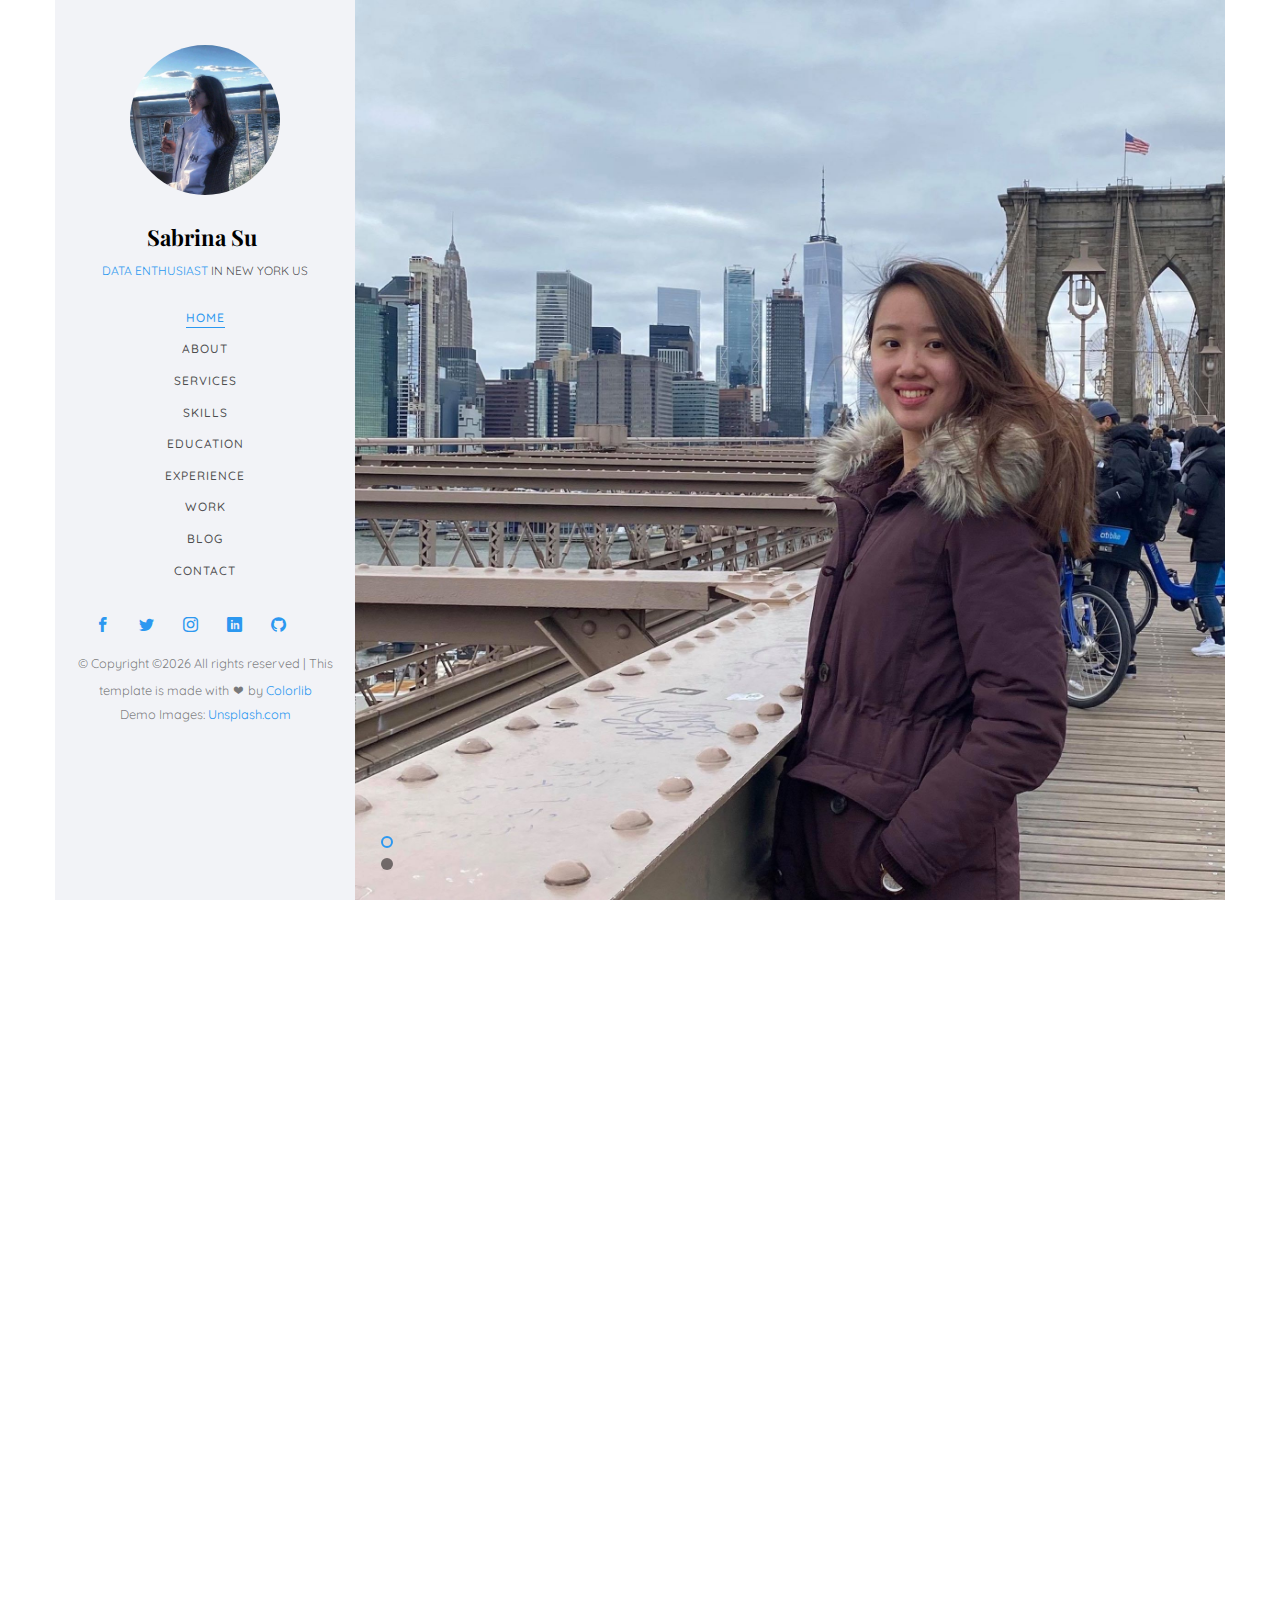
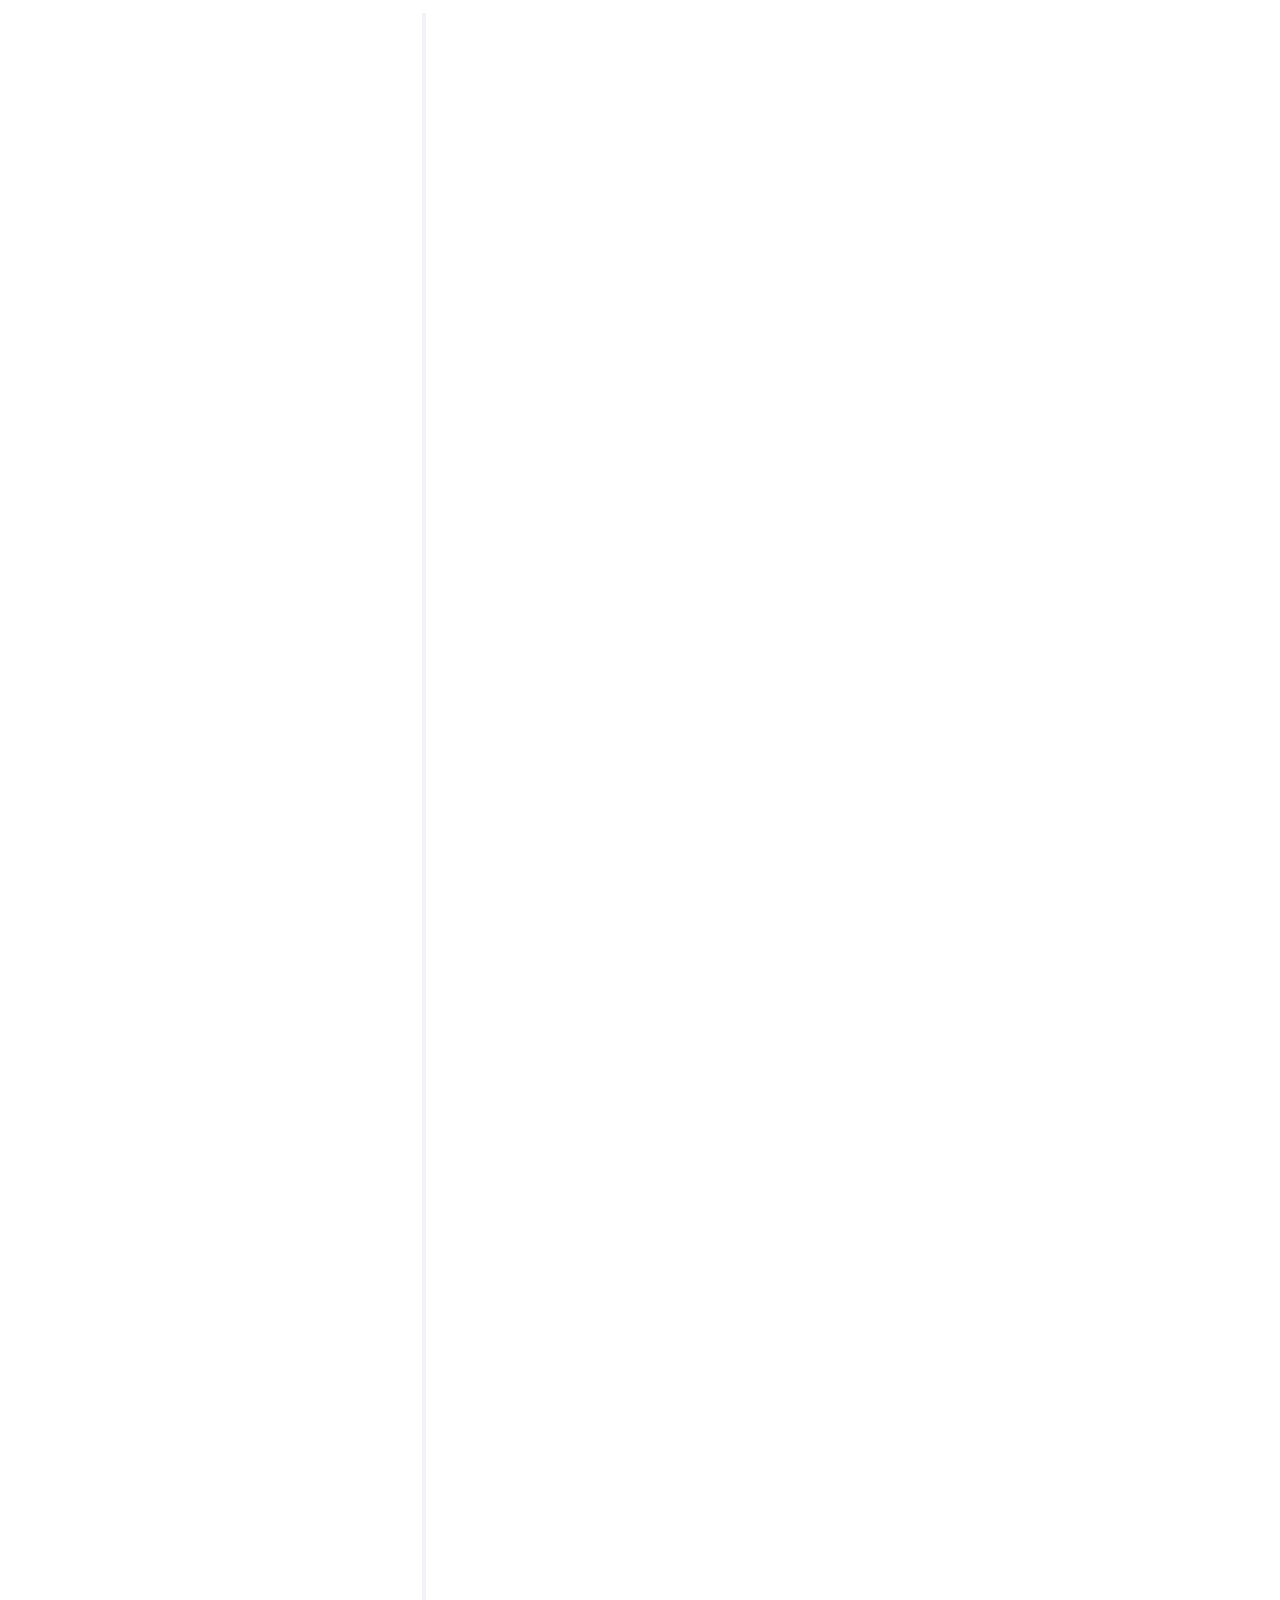
==== index.html @ 7349abd6 "Update index.html" ====
<!DOCTYPE HTML>
<html>
	<head>
	<meta charset="utf-8">
	<meta http-equiv="X-UA-Compatible" content="IE=edge">
	<title>Sabrina's Website</title>
	<meta name="viewport" content="width=device-width, initial-scale=1">
	<meta name="description" content="" />
	<meta name="keywords" content="" />
	<meta name="author" content="" />

  <!-- Facebook and Twitter integration -->
	<meta property="og:title" content=""/>
	<meta property="og:image" content=""/>
	<meta property="og:url" content=""/>
	<meta property="og:site_name" content=""/>
	<meta property="og:description" content=""/>
	<meta name="twitter:title" content="" />
	<meta name="twitter:image" content="" />
	<meta name="twitter:url" content="https://twitter.com/_sabrina_su_" />
	<meta name="twitter:card" content="" />

	<!-- Place favicon.ico and apple-touch-icon.png in the root directory -->
	<link rel="shortcut icon" href="favicon.ico">

	<link href="https://fonts.googleapis.com/css?family=Quicksand:300,400,500,700" rel="stylesheet">
	<link href="https://fonts.googleapis.com/css?family=Playfair+Display:400,400i,700" rel="stylesheet">
	
	<!-- Animate.css -->
	<link rel="stylesheet" href="css/animate.css">
	<!-- Icomoon Icon Fonts-->
	<link rel="stylesheet" href="css/icomoon.css">
	<!-- Bootstrap  -->
	<link rel="stylesheet" href="css/bootstrap.css">
	<!-- Flexslider  -->
	<link rel="stylesheet" href="css/flexslider.css">
	<!-- Flaticons  -->
	<link rel="stylesheet" href="fonts/flaticon/font/flaticon.css">
	<!-- Owl Carousel -->
	<link rel="stylesheet" href="css/owl.carousel.min.css">
	<link rel="stylesheet" href="css/owl.theme.default.min.css">
	<!-- Theme style  -->
	<link rel="stylesheet" href="css/style.css">

	<!-- Modernizr JS -->
	<script src="js/modernizr-2.6.2.min.js"></script>
	<!-- FOR IE9 below -->
	<!--[if lt IE 9]>
	<script src="js/respond.min.js"></script>
	<![endif]-->

	</head>
	<body>
	<div id="colorlib-page">
		<div class="container-wrap">
		<a href="#" class="js-colorlib-nav-toggle colorlib-nav-toggle" data-toggle="collapse" data-target="#navbar" aria-expanded="false" aria-controls="navbar"><i></i></a>
		<aside id="colorlib-aside" role="complementary" class="border js-fullheight">
			<div class="text-center">
				<div class="author-img" style="background-image: url(images/sab_1.jpg);"></div>
				<h1 id="colorlib-logo"><a href="index.html">Sabrina Su</a></h1>
				<span class="position"><a href="#">Data Enthusiast</a> in New York US</span>
			</div>
			<nav id="colorlib-main-menu" role="navigation" class="navbar">
				<div id="navbar" class="collapse">
					
					<ul>
						<li class="active"><a href="#" data-nav-section="home">Home</a></li>
						<li><a href="#" data-nav-section="about">About</a></li>
						<li><a href="#" data-nav-section="services">Services</a></li>
						<li><a href="#" data-nav-section="skills">Skills</a></li>
						<li><a href="#" data-nav-section="education">Education</a></li>
						<li><a href="#" data-nav-section="experience">Experience</a></li>
						<li><a href="#" data-nav-section="work">Work</a></li>
						<li><a href="#" data-nav-section="blog">Blog</a></li>
						<li><a href="#" data-nav-section="contact">Contact</a></li>
					</ul>
					
					
				</div>
			</nav>

			
			<div class="social_container">
	
				<ul>
					<li><a href="https://www.facebook.com/sabrina.su.7/"><i class="icon-facebook2" aria-hidden="true"></i></a>
						<a style="padding-left:25px;" href="https://twitter.com/_sabrina_su_"><i class="icon-twitter2" aria-hidden="true"></i></a>
						<a style="padding-left:25px;" href="https://www.instagram.com/_sabrina.su_/"><i class="icon-instagram" aria-hidden="true"></i></a>
						
						<a style="padding-left:25px;" href="https://www.linkedin.com/in/sabrina-yihua-su/"><i class="icon-linkedin2" aria-hidden="true"></i></a>
						<a style="padding-left:25px;" href="https://github.com/sabrinasu424"><i class="icon-github" aria-hidden="true"></i></a></li>
				</ul>
			</div>
			<div class="colorlib-footer">
				<p><small>&copy; <!-- Link back to Colorlib can't be removed. Template is licensed under CC BY 3.0. -->
Copyright &copy;<script>document.write(new Date().getFullYear());</script> All rights reserved | This template is made with <i class="icon-heart" aria-hidden="true"></i> by <a href="https://colorlib.com" target="_blank">Colorlib</a>
<!-- Link back to Colorlib can't be removed. Template is licensed under CC BY 3.0. --> </span> <span>Demo Images: <a href="https://unsplash.com/" target="_blank">Unsplash.com</a></span></small></p>
			</div>

		</aside>

		<div id="colorlib-main">
			<section id="colorlib-hero" class="js-fullheight" data-section="home">
				<div class="flexslider js-fullheight">
					<ul class="slides">
				   	<li style="background-image: url(images/sab_3.jpg);">
				   		<div class="overlay"></div>
				   		<div class="container-fluid">
				   			<div class="row">
					   			<div class="col-md-6 col-md-offset-3 col-md-pull-3 col-sm-12 col-xs-12 js-fullheight slider-text">
					   				<div class="slider-text-inner js-fullheight">
					   					<div class="desc">
						   					<h1 style="color:white">Hi! <br>I'm Sabrina</h1>
						   					<h2 style="color:white">Welcome to my website! </h2>
												<p><a class="btn btn-primary btn-learn" style="color:white">Download CV <i class="icon-download4" style="color:white"></i></a></p>
											</div>
					   				</div>
					   			</div>
					   		</div>
				   		</div>
				   	</li>
				   	<li style="background-image: url(images/sab_2.jpg);">
				   		<div class="overlay"></div>
				   		<div class="container-fluid">
				   			<div class="row">
					   			<div class="col-md-6 col-md-offset-3 col-md-pull-3 col-sm-12 col-xs-12 js-fullheight slider-text">
					   				<div class="slider-text-inner">
					   					<div class="desc">
						   					<h1 style="color:black">I am<br>a data enthusiast</h1>
												<h2 style="color:black">Please scroll down to learn more about me! </h2>
												<p style="color:black"><a class="btn btn-primary btn-learn" style="color:black">View Portfolio <i class="icon-briefcase3"></i></a></p>
											</div>
					   				</div>
					   			</div>
					   		</div>
				   		</div>
				   	</li>
				  	</ul>
			  	</div>
			</section>

			<section class="colorlib-about" data-section="about">
				<div class="colorlib-narrow-content">
					<div class="row">
						<div class="col-md-12">
							<div class="row row-bottom-padded-sm animate-box" data-animate-effect="fadeInLeft">
								<div class="col-md-12">
									<div class="about-desc">
										<span class="heading-meta">About me</span>
										<h2 class="colorlib-heading">Who Am I?</h2>
										<p><strong>I am Sabrina, a Health Informatics, Statistics and Information Science major data enthusiast.</strong> As a creative self-starter and passionate fast-learner, I am highly dedicated to developing data-driven insights, strategies, and solutions for companies and researches. I am interested in a data science, data analytics career within healcare, tech, and business industries.</p>
										<p>Please take a look at my portfolio and feel free to reach out if you have questions regarding to my past projects.</p>
									</div>
								</div>
							</div>
							
							<div class="col-md-3 animate-box" data-animate-effect="fadeInLeft">
								<div class="services color-1">
									<span class="icon2"><i class="icon-bulb"></i></span>
									<h3>Data Science</h3>
								</div>
							</div>
							<div class="col-md-3 animate-box" data-animate-effect="fadeInTop">
								<div class="services color-3">
									<span class="icon2"><i class="icon-data"></i></span>
									<h3>Database</h3>
								</div>
							</div>
							<div class="col-md-3 animate-box" data-animate-effect="fadeInRight">
								<div class="services color-2">
									<span class="icon2"><i class="icon-globe-outline"></i></span>
									<h3>Web Design</h3>
								</div>
							</div>
							<div class="col-md-3 animate-box" data-animate-effect="fadeInBottom">
								<div class="services color-4">
									<span class="icon2"><i class="icon-document"></i></span>
									<h3>NLP</h3>
								</div>
							</div>
						</div>
					</div>
				</div>
			</section>


			
			<section class="colorlib-services" data-section="services">
				<div class="colorlib-narrow-content">
					<div class="row">
						<div class="col-md-6 col-md-offset-3 col-md-pull-3 animate-box" data-animate-effect="fadeInLeft">
							<span class="heading-meta">What I do?</span>
							<h2 class="colorlib-heading">Here are some of my expertise</h2>
						</div>
					</div>
					<div class="row row-pt-md">
						<div class="col-md-4 text-center animate-box">
							<div class="services color-1">
								<span class="icon">
									<i class="icon-bulb"></i>
								</span>
								<div class="desc">
									<h3>Innovative Ideas</h3>
									<p>Separated they live in Bookmarksgrove right at the coast of the Semantics</p>
								</div>
							</div>
						</div>
						<div class="col-md-4 text-center animate-box">
							<div class="services color-2">
								<span class="icon">
									<i class="icon-data"></i>
								</span>
								<div class="desc">
									<h3>Software</h3>
									<p>Separated they live in Bookmarksgrove right at the coast of the Semantics</p>
								</div>
							</div>
						</div>
						<div class="col-md-4 text-center animate-box">
							<div class="services color-3">
								<span class="icon">
									<i class="icon-phone3"></i>
								</span>
								<div class="desc">
									<h3>Application</h3>
									<p>Separated they live in Bookmarksgrove right at the coast of the Semantics</p>
								</div>
							</div>
						</div>
						<div class="col-md-4 text-center animate-box">
							<div class="services color-4">
								<span class="icon">
									<i class="icon-layers2"></i>
								</span>
								<div class="desc">
									<h3>Graphic Design</h3>
									<p>Separated they live in Bookmarksgrove right at the coast of the Semantics</p>
								</div>
							</div>
						</div>
						<div class="col-md-4 text-center animate-box">
							<div class="services color-5">
								<span class="icon">
									<i class="icon-data"></i>
								</span>
								<div class="desc">
									<h3>Software</h3>
									<p>Separated they live in Bookmarksgrove right at the coast of the Semantics</p>
								</div>
							</div>
						</div>
						<div class="col-md-4 text-center animate-box">
							<div class="services color-6">
								<span class="icon">
									<i class="icon-phone3"></i>
								</span>
								<div class="desc">
									<h3>Application</h3>
									<p>Separated they live in Bookmarksgrove right at the coast of the Semantics</p>
								</div>
							</div>
						</div>
					</div>
				</div>
			</section>
			
			<div id="colorlib-counter" class="colorlib-counters" style="background-image: url(images/cover_bg_yale.jpg);" data-stellar-background-ratio="0.5">
				<div class="overlay"></div>
				<div class="colorlib-narrow-content">
					<div class="row">
					</div>
					<div class="row">
						<div class="col-md-3 text-center animate-box">
							<span class="colorlib-counter js-counter" data-from="0" data-to="23" data-speed="3000" data-refresh-interval="5"></span>
							<span class="colorlib-counter-label">years on earth</span>
						</div>
						<div class="col-md-3 text-center animate-box">
							<span class="colorlib-counter js-counter" data-from="0" data-to="4" data-speed="1000" data-refresh-interval="1"></span>
							<span class="colorlib-counter-label">years experience in advance programming</span>
						</div>
						<div class="col-md-3 text-center animate-box">
							<span class="colorlib-counter js-counter" data-from="0" data-to="18" data-speed="3000" data-refresh-interval="5"></span>
							<span class="colorlib-counter-label">projects</span>
						</div>
						<div class="col-md-3 text-center animate-box">
							<span class="colorlib-counter js-counter" data-from="0" data-to="10" data-speed="3000" data-refresh-interval="50"></span>
							<span class="colorlib-counter-label">Partners</span>
						</div>
					</div>
				</div>
			</div>

			<section class="colorlib-skills" data-section="skills">
				<div class="colorlib-narrow-content">
					<div class="row">
						<div class="col-md-6 col-md-offset-3 col-md-pull-3 animate-box" data-animate-effect="fadeInLeft">
							<span class="heading-meta">My Specialty</span>
							<h2 class="colorlib-heading animate-box">My Skills</h2>
						</div>
					</div>
					<div class="row">
						<div class="col-md-12 animate-box" data-animate-effect="fadeInLeft">
							<p>With great interest in technology and programming, I have been dedicated in exposing myself to multiple tools and developing my skills in various programming languages. I have highlighted some of them below which I am most proficient in.</p>
						</div>
						<div class="col-md-6 animate-box" data-animate-effect="fadeInLeft">
							<div class="progress-wrap">
								<h3>R</h3>
								<div class="progress">
								 	<div class="progress-bar color-1" role="progressbar" aria-valuenow="85"
								  	aria-valuemin="0" aria-valuemax="100" style="width:85%">
								    <span>85%</span>
								  	</div>
								</div>
							</div>
						</div>
						<div class="col-md-6 animate-box" data-animate-effect="fadeInRight">
							<div class="progress-wrap">
								<h3>Python</h3>
								<div class="progress">
								 	<div class="progress-bar color-2" role="progressbar" aria-valuenow="90"
								  	aria-valuemin="0" aria-valuemax="100" style="width:90%">
								    <span>90%</span>
								  	</div>
								</div>
							</div>
						</div>
						<div class="col-md-6 animate-box" data-animate-effect="fadeInLeft">
							<div class="progress-wrap">
								<h3>SQL</h3>
								<div class="progress">
								 	<div class="progress-bar color-3" role="progressbar" aria-valuenow="80"
								  	aria-valuemin="0" aria-valuemax="100" style="width:80%">
								    <span>80%</span>
								  	</div>
								</div>
							</div>
						</div>
						<div class="col-md-6 animate-box" data-animate-effect="fadeInRight">
							<div class="progress-wrap">
								<h3>Java</h3>
								<div class="progress">
								 	<div class="progress-bar color-4" role="progressbar" aria-valuenow="75"
								  	aria-valuemin="0" aria-valuemax="100" style="width:75%">
								    <span>75%</span>
								  	</div>
								</div>
							</div>
						</div>
						<div class="col-md-6 animate-box" data-animate-effect="fadeInLeft">
							<div class="progress-wrap">
								<h3>Visual Basic Application (VBA)</h3>
								<div class="progress">
								 	<div class="progress-bar color-5" role="progressbar" aria-valuenow="70"
								  	aria-valuemin="0" aria-valuemax="100" style="width:70%">
								    <span>70%</span>
								  	</div>
								</div>
							</div>
						</div>
						<div class="col-md-6 animate-box" data-animate-effect="fadeInRight">
							<div class="progress-wrap">
								<h3>HTML</h3>
								<div class="progress">
								 	<div class="progress-bar color-6" role="progressbar" aria-valuenow="70"
								  	aria-valuemin="0" aria-valuemax="100" style="width:70%">
								    <span>70%</span>
								  	</div>
								</div>
							</div>
						</div>
					</div>
				</div>
			</section>

			<section class="colorlib-education" data-section="education">
				<div class="colorlib-narrow-content">
					<div class="row">
						<div class="col-md-6 col-md-offset-3 col-md-pull-3 animate-box" data-animate-effect="fadeInLeft">
							<span class="heading-meta">Education</span>
							<h2 class="colorlib-heading animate-box">Education</h2>
						</div>
					</div>
					<div class="row">
						<div class="col-md-12 animate-box" data-animate-effect="fadeInLeft">
							<div class="fancy-collapse-panel">
								<div class="panel-group" id="accordion" role="tablist" aria-multiselectable="true">
									<div class="panel panel-default">
									    <div class="panel-heading" role="tab" id="headingOne">
									        <h4 class="panel-title">
												
									            <a data-toggle="collapse" data-parent="#accordion" href="#collapseOne" aria-expanded="true" aria-controls="collapseOne">
													<img src="images/Yale.png" alt="Yale" style= "max-width:10%; max-height:10%;float: left;">&nbsp;&nbsp;Master of Science, Health Informatics
													<br></br><br><strong>&nbsp;&nbsp;Yale School of Public Health </strong> 
												</br><br>
												</a>
												
									        </h4>
									    </div>
									    <div id="collapseOne" class="panel-collapse collapse in" role="tabpanel" aria-labelledby="headingOne">
									         <div class="panel-body">
									            <div class="row">
										      		
										      		<p><strong>Key Courses:</strong></strong>Computational Methods for Informatics, Computational Tools for Data Science, Applied Data Mining and Machine Learning, Topics in Deep Learning, Clinical Database Management Systems </p>
										      		

										      	</div>
									         </div>
									    </div>
									</div>
									<div class="panel panel-default">
									    <div class="panel-heading" role="tab" id="headingTwo">
									        <h4 class="panel-title">
												 
									            <a class="collapsed" data-toggle="collapse" data-parent="#accordion" href="#collapseTwo" aria-expanded="false" aria-controls="collapseTwo">
													<img src="images/FJU.gif" alt="FJU" style= "max-width:10%; max-height:10%; float: left;">&nbsp;&nbsp;Bachelor of Business Administration, Statistics and Information Science
													<br></br><br><strong>&nbsp;&nbsp;Fu Jen Catholic University </strong>
												</br><br>
									            </a>
									        </h4>
									    </div>
									    <div id="collapseTwo" class="panel-collapse collapse" role="tabpanel" aria-labelledby="headingTwo">
									        <div class="panel-body">
												<p><strong>Proficiency/Modules: </strong>Marketing Analysis, Data Management & Decision, and Big Data Industrial Intelligence Program.</p>
												
												<p><strong>Honors: </strong>Research Project Contest Excellence Award, Taipei Chung Cheng Scholarship, Academic Excellence.</p>
													
									        </div>
									    </div>
									</div>
								</div>
							</div>
						</div>
					</div>
				</div>
			</section>

			<section class="colorlib-experience" data-section="experience">
				<div class="colorlib-narrow-content">
					<div class="row">
						<div class="col-md-6 col-md-offset-3 col-md-pull-3 animate-box" data-animate-effect="fadeInLeft">
							<span class="heading-meta">Experience</span>
							<h2 class="colorlib-heading animate-box">Work Experience</h2>
						</div>
					</div>
					<div class="row">
						<div class="col-md-12">
				         <div class="timeline-centered">
					         <article class="timeline-entry animate-box" data-animate-effect="fadeInLeft">
					            <div class="timeline-entry-inner">

					               <div class="timeline-icon color-1">
					                  <i class="icon-pen2"></i>
					               </div>

					               <div class="timeline-label">
									  <h2><a href="#">Yale University</a>  <span>New Haven, Connecticut</span></h2> 
					                  <h2><a href="#">Research Assistant, School of Management</a> <span>Sept 2019- Present</span></h2>
									  <p>• Analyzed large-scale Uber’s drivers’ data, performed Latent Dirichlet Allocation (LDA) topic modeling on Zappos’ product reviews, and manipulated the Chain Store Guide (CSG) database through R and Python programming.</p>
									  <p>• Supported on a prosocial behavior change research paper by exploring, analyzing data and building probit models.</p>
									  <img src="images/YaleSOM.png" alt="Yale SOM" style= "max-width:40%; max-height:40%;">
					               </div>
					            </div>
							 </article>
							 
							 <article class="timeline-entry animate-box" data-animate-effect="fadeInLeft">
					            <div class="timeline-entry-inner">

					               <div class="timeline-icon color-3">
					                  <i class="icon-pen2"></i>
					               </div>

					               <div class="timeline-label">
									  <h2><a href="#">Dr. Advice Technology Co. Ltd.</a>  <span>Taipei, Taiwan</span></h2> 
					                  <h2><a href="#">Data Analyst Intern, Department of Data Strategy</a> <span>Apr 2019- Jul 2019</span></h2>
									  <p>• Accomplished precision marketing for a health product startup through K-means clustering analysis and Light Gradient Boost Model (LGBM), which targets 80% potential customers using 16% of the list of people.</p>
									  <p>• Conducted data ETL through web crawler to support the company’s own Health Information System (HIS).</p>
									  <p>• Organized the data architecture and supported the foundation of the company’s Clinic Location Selection System product by creating data pipeline scripts to catch and preprocess updated data.</p>
									  <img src="images/DrAdvice.png" alt="Dr Advice" style= "max-width:40%; max-height:40%;">
									</div>
					            </div>
							 </article>
							 
							 <article class="timeline-entry animate-box" data-animate-effect="fadeInLeft">
					            <div class="timeline-entry-inner">

					               <div class="timeline-icon color-2">
					                  <i class="icon-pen2"></i>
					               </div>

					               <div class="timeline-label">
									  <h2><a href="#">National Cheng Kung University</a>  <span>Tainan, Taiwan</span></h2> 
					                  <h2><a href="#">Data Analysis Research Assistant, Bioinfotronics Research Center (BITS)</a> <span>Mar 2018- Mar 2019</span></h2>
									  <p>• Supported on an artificial intelligence Alzheimer’s disease (AD) prediction project and applied logistic regression on neuropsychological and neuroimage datum to further postpone the period of AD onset effectively.</p>
									  <img src="images/NCKU.png" alt="NCKU" style= "max-width:100%; max-height:100%;">  
									</div>
					            </div>
							 </article>
							 
							 <article class="timeline-entry animate-box" data-animate-effect="fadeInLeft">
					            <div class="timeline-entry-inner">

					               <div class="timeline-icon color-4">
					                  <i class="icon-pen2"></i>
					               </div>

					               <div class="timeline-label">
									  <h2><a href="#">Didi Chuxing Technology Co. Ltd. </a>  <span>Beijing, China</span></h2> 
					                  <h2><a href="#">Research Intern, Data Warehouse, Department of Foundational Platform</a> <span>Jul 2018- Aug 2018 </span></h2>
									  <p>• Participated in the development of Didi’s own analytics services by researching Google Analytics, Facebook Analytics etc. and interpreted the flow of products via these tools.</p>
									  <p>• Compiled the database, with the use of Hadoop Hive and having approximately 2,000 colleagues accessing each day, for the International Sales team by writing metadata in English, which supported in developing its market in South America.</p>
									  <img src="images/DiDi.png" alt="DiDi" style= "max-width:30%; max-height:30%;">  
									</div>
					            </div>
							 </article>
							 
							 <article class="timeline-entry animate-box" data-animate-effect="fadeInLeft">
					            <div class="timeline-entry-inner">

					               <div class="timeline-icon color-5">
					                  <i class="icon-pen2"></i>
					               </div>

					               <div class="timeline-label">
									  <h2><a href="#">TutorABC </a>  <span>Taipei, Taiwan</span></h2> 
					                  <h2><a href="#">Demo Consultant</a> <span>Nov 2016- Jun 2019</span></h2>
									  <p>• Business Development: Provided English demo lessons online for potential clients from Asia and effectively converted them to online course purchase. (Average rating by clients: 9.8/10)</p>
									  <p>• Evaluated clients’ performance and provide progress reports and learning advice.</p>
									  <img src="images/TutorABC.png" alt="TutorABC" style= "max-width:40%; max-height:40%;">
									  </div>
					            </div>
					         </article>


					         

					         <article class="timeline-entry begin animate-box" data-animate-effect="fadeInBottom">
					            <div class="timeline-entry-inner">
					               <div class="timeline-icon color-none">
					               </div>
					            </div>
					         </article>
					      </div>
					   </div>
				   </div>
				</div>
			</section>

			<section class="colorlib-work" data-section="work">
				<div class="colorlib-narrow-content">
					<div class="row">
						<div class="col-md-6 col-md-offset-3 col-md-pull-3 animate-box" data-animate-effect="fadeInLeft">
							<span class="heading-meta">Research Work</span>
							<h2 class="colorlib-heading animate-box">Research Projects</h2>
						</div>
					</div>
					<div class="row row-bottom-padded-sm animate-box" data-animate-effect="fadeInLeft">
						<div class="col-md-12">
							<p class="work-menu"><span><a href="#" class="active">All</a></span> <span><a href="#">Data Science</a></span> <span><a href="#">Healthcare</a></span> <span>
						</div>
					</div>
					<div class="row">
						<div class="col-md-6 animate-box" data-animate-effect="fadeInLeft">
							<div class="project" style="background-image: url(images/img-1.jpg);">
								<div class="desc">
									<div class="con">
										<h3><a href="work.html">Sentimental Analysis on Twitter during COVID-19 </a></h3>
										<span>•	Assessing differential effects between cities in the US across crisis progression through sentimental analysis on tweets.</span>
										<span>•	Conducted LDA topic models and observed the topic dynamics across different time and location.</span>
										<p class="icon">
											<span><a href="#"><i class="icon-share3"></i></a></span>
											<span><a href="#"><i class="icon-eye"></i> 100</a></span>
											<span><a href="#"><i class="icon-heart"></i> 49</a></span>
										</p>
									</div>
								</div>
							</div>
						</div>
						<div class="col-md-6 animate-box" data-animate-effect="fadeInRight">
							<div class="project" style="background-image: url(images/img-2.jpg);">
								<div class="desc">
									<div class="con">
										<h3><a href="work.html">Airbnb New York City Hospitality Visualization Website</a></h3>
										<span>•	Established a website through python Django and conducted interactive graphs using D3.js and javascript that provides hospitality and analytical information of Airbnb listings in New York.</span>
										<span>•	Implemented a linear regression model to predict Airbnb listing prices in New York and achieved a 3866.7 MSE.</span>
										
										<p class="icon">
											<span><a href="#"><i class="icon-share3"></i></a></span>
											<span><a href="#"><i class="icon-eye"></i> 100</a></span>
											<span><a href="#"><i class="icon-heart"></i> 49</a></span>
										</p>
									</div>
								</div>
							</div>
						</div>
						<div class="col-md-6 animate-box" data-animate-effect="fadeInTop">
							<div class="project" style="background-image: url(images/img-3.jpg);">
								<div class="desc">
									<div class="con">
										<h3><a href="work.html">Picture Your Way — Picture-based Attraction Recommendation System Development</a></h3>
										<i>Awards: First Prize, Second Prize, 23rd International ICT Innovative Services Awards— Open Data, ICT Application</i>
										<span>•	Proposed an innovative algorithm by combining LDA topic modeling and k-means algorithms in Scatter/Gather, a document-clustering structure, through Python and VBA programming.</span>
										<span>•	Developed a system using JavaScript to recommend personalized preferable attractions in Taiwan to users and achieved PR 72 system effectiveness and 74% precision value.</span>
										<span>•	Implemented Elo rating system to rank pictures, which achieved a moderate correlation to the actual public preference.</span>
										
										<p class="icon">
											<span><a href="#"><i class="icon-share3"></i></a></span>
											<span><a href="#"><i class="icon-eye"></i> 100</a></span>
											<span><a href="#"><i class="icon-heart"></i> 49</a></span>
										</p>
									</div>
								</div>
							</div>
						</div>
						<div class="col-md-6 animate-box" data-animate-effect="fadeInBottom">
							<div class="project" style="background-image: url(images/img-4.jpg);">
								<div class="desc">
									<div class="con">
										<h3><a href="work.html">Work 04</a></h3>
										<span>Application</span>
										<p class="icon">
											<span><a href="#"><i class="icon-share3"></i></a></span>
											<span><a href="#"><i class="icon-eye"></i> 100</a></span>
											<span><a href="#"><i class="icon-heart"></i> 49</a></span>
										</p>
									</div>
								</div>
							</div>
						</div>
						<div class="col-md-6 animate-box" data-animate-effect="fadeInLeft">
							<div class="project" style="background-image: url(images/img-5.jpg);">
								<div class="desc">
									<div class="con">
										<h3><a href="work.html">Work 05</a></h3>
										<span>Graphic, Logo</span>
										<p class="icon">
											<span><a href="#"><i class="icon-share3"></i></a></span>
											<span><a href="#"><i class="icon-eye"></i> 100</a></span>
											<span><a href="#"><i class="icon-heart"></i> 49</a></span>
										</p>
									</div>
								</div>
							</div>
						</div>
						<div class="col-md-6 animate-box" data-animate-effect="fadeInRight">
							<div class="project" style="background-image: url(images/img-6.jpg);">
								<div class="desc">
									<div class="con">
										<h3><a href="work.html">Work 06</a></h3>
										<span>Web Design</span>
										<p class="icon">
											<span><a href="#"><i class="icon-share3"></i></a></span>
											<span><a href="#"><i class="icon-eye"></i> 100</a></span>
											<span><a href="#"><i class="icon-heart"></i> 49</a></span>
										</p>
									</div>
								</div>
							</div>
						</div>
					</div>
					<div class="row">
						<div class="col-md-12 animate-box">
							<p><a href="#" class="btn btn-primary btn-lg btn-load-more">Load more <i class="icon-reload"></i></a></p>
						</div>
					</div>
				</div>
			</section>

			<section class="colorlib-blog" data-section="blog">
				<div class="colorlib-narrow-content">
					<div class="row">
						<div class="col-md-6 col-md-offset-3 col-md-pull-3 animate-box" data-animate-effect="fadeInLeft">
							<span class="heading-meta">Read</span>
							<h2 class="colorlib-heading">Recent Blog</h2>
						</div>
					</div>
					<div class="row">
						<div class="col-md-4 col-sm-6 animate-box" data-animate-effect="fadeInLeft">
							<div class="blog-entry">
								<a href="blog.html" class="blog-img"><img src="images/blog-1.jpg" class="img-responsive" alt="HTML5 Bootstrap Template by colorlib.com"></a>
								<div class="desc">
									<span><small>April 14, 2018 </small> | <small> Web Design </small> | <small> <i class="icon-bubble3"></i> 4</small></span>
									<h3><a href="blog.html">Renovating National Gallery</a></h3>
									<p>Separated they live in Bookmarksgrove right at the coast of the Semantics, a large language ocean.</p>
								</div>
							</div>
						</div>
						<div class="col-md-4 col-sm-6 animate-box" data-animate-effect="fadeInRight">
							<div class="blog-entry">
								<a href="blog.html" class="blog-img"><img src="images/blog-2.jpg" class="img-responsive" alt="HTML5 Bootstrap Template by colorlib.com"></a>
								<div class="desc">
									<span><small>April 14, 2018 </small> | <small> Web Design </small> | <small> <i class="icon-bubble3"></i> 4</small></span>
									<h3><a href="blog.html">Wordpress for a Beginner</a></h3>
									<p>Separated they live in Bookmarksgrove right at the coast of the Semantics, a large language ocean.</p>
								</div>
							</div>
						</div>
						<div class="col-md-4 col-sm-6 animate-box" data-animate-effect="fadeInLeft">
							<div class="blog-entry">
								<a href="blog.html" class="blog-img"><img src="images/blog-3.jpg" class="img-responsive" alt="HTML5 Bootstrap Template by colorlib.com"></a>
								<div class="desc">
									<span><small>April 14, 2018 </small> | <small> Inspiration </small> | <small> <i class="icon-bubble3"></i> 4</small></span>
									<h3><a href="blog.html">Make website from scratch</a></h3>
									<p>Separated they live in Bookmarksgrove right at the coast of the Semantics, a large language ocean.</p>
								</div>
							</div>
						</div>
					</div>
					<div class="row">
						<div class="col-md-12 animate-box">
							<p><a href="#" class="btn btn-primary btn-lg btn-load-more">Load more <i class="icon-reload"></i></a></p>
						</div>
					</div>
				</div>
			</section>

			<section class="colorlib-contact" data-section="contact">
				<div class="colorlib-narrow-content">
					<div class="row">
						<div class="col-md-6 col-md-offset-3 col-md-pull-3 animate-box" data-animate-effect="fadeInLeft">
							<span class="heading-meta">Get in Touch</span>
							<h2 class="colorlib-heading">Contact</h2>
						</div>
					</div>
					<div class="row">
						<div class="col-md-5">
							<div class="colorlib-feature colorlib-feature-sm animate-box" data-animate-effect="fadeInLeft">
								<div class="colorlib-icon">
									<i class="icon-globe-outline"></i>
								</div>
								<div class="colorlib-text">
									<p><a href="https://sabrinasu424.github.io/index"> https://sabrinasu424.github.io/index</a></p>
								</div>
							</div>

							<div class="colorlib-feature colorlib-feature-sm animate-box" data-animate-effect="fadeInLeft">
								<div class="colorlib-icon">
									<i class="icon-map"></i>
								</div>
								<div class="colorlib-text">
									<p><a href="mailto:yihua.su@yale.edu">yihua.su@yale.edu</a></p>
								</div>
							</div>

							<div class="colorlib-feature colorlib-feature-sm animate-box" data-animate-effect="fadeInLeft">
								<div class="colorlib-icon">
									<i class="icon-phone"></i>
								</div>
								<div class="colorlib-text">
									<p><a href="tel://12036068094">+1 203 606 8094</a></p>
								</div>
							</div>
						</div>
						<div class="col-md-7 col-md-push-1">
							<div class="row">
								<div class="col-md-10 col-md-offset-1 col-md-pull-1 animate-box" data-animate-effect="fadeInRight">
									<form action="">
										<div class="form-group">
											<input type="text" class="form-control" placeholder="Name">
										</div>
										<div class="form-group">
											<input type="text" class="form-control" placeholder="Email">
										</div>
										<div class="form-group">
											<input type="text" class="form-control" placeholder="Subject">
										</div>
										<div class="form-group">
											<textarea name="" id="message" cols="30" rows="7" class="form-control" placeholder="Message"></textarea>
										</div>
										<div class="form-group">
											<input type="submit" class="btn btn-primary btn-send-message" value="Send Message">
										</div>
									</form>
								</div>
								
							</div>
						</div>
					</div>
				</div>
			</section>

		</div><!-- end:colorlib-main -->
	</div><!-- end:container-wrap -->
	</div><!-- end:colorlib-page -->

	<!-- jQuery -->
	<script src="js/jquery.min.js"></script>
	<!-- jQuery Easing -->
	<script src="js/jquery.easing.1.3.js"></script>
	<!-- Bootstrap -->
	<script src="js/bootstrap.min.js"></script>
	<!-- Waypoints -->
	<script src="js/jquery.waypoints.min.js"></script>
	<!-- Flexslider -->
	<script src="js/jquery.flexslider-min.js"></script>
	<!-- Owl carousel -->
	<script src="js/owl.carousel.min.js"></script>
	<!-- Counters -->
	<script src="js/jquery.countTo.js"></script>
	
	
	<!-- MAIN JS -->
	<script src="js/main.js"></script>

	</body>
</html>
---- css/icomoon.css ----
@font-face {
  font-family: 'icomoon';
  src:  url('fonts/icomoon.eot?6py85u');
  src:  url('fonts/icomoon.eot?6py85u#iefix') format('embedded-opentype'),
    url('fonts/icomoon.ttf?6py85u') format('truetype'),
    url('fonts/icomoon.woff?6py85u') format('woff'),
    url('fonts/icomoon.svg?6py85u#icomoon') format('svg');
  font-weight: normal;
  font-style: normal;
}
ul {
    list-style-type: none;
}

[class^="icon-"], [class*=" icon-"] {
  /* use !important to prevent issues with browser extensions that change fonts */
  font-family: 'icomoon' !important;
  speak: none;
  font-style: normal;
  font-weight: normal;
  font-variant: normal;
  text-transform: none;
  line-height: 1;

  /* Better Font Rendering =========== */
  -webkit-font-smoothing: antialiased;
  -moz-osx-font-smoothing: grayscale;
}

.icon-times:before {
  content: "\e930";
}
.icon-tick:before {
  content: "\e931";
}
.icon-plus:before {
  content: "\e932";
}
.icon-minus:before {
  content: "\e933";
}
.icon-equals:before {
  content: "\e934";
}
.icon-divide:before {
  content: "\e935";
}
.icon-chevron-right:before {
  content: "\e936";
}
.icon-chevron-left:before {
  content: "\e937";
}
.icon-arrow-right-thick:before {
  content: "\e938";
}
.icon-arrow-left-thick:before {
  content: "\e939";
}
.icon-th-small:before {
  content: "\e93a";
}
.icon-th-menu:before {
  content: "\e93b";
}
.icon-th-list:before {
  content: "\e93c";
}
.icon-th-large:before {
  content: "\e93d";
}
.icon-home:before {
  content: "\e93e";
}
.icon-arrow-forward:before {
  content: "\e93f";
}
.icon-arrow-back:before {
  content: "\e940";
}
.icon-rss:before {
  content: "\e941";
}
.icon-location:before {
  content: "\e942";
}
.icon-link:before {
  content: "\e943";
}
.icon-image:before {
  content: "\e944";
}
.icon-arrow-up-thick:before {
  content: "\e945";
}
.icon-arrow-down-thick:before {
  content: "\e946";
}
.icon-starburst:before {
  content: "\e947";
}
.icon-starburst-outline:before {
  content: "\e948";
}
.icon-star3:before {
  content: "\e949";
}
.icon-flow-children:before {
  content: "\e94a";
}
.icon-export:before {
  content: "\e94b";
}
.icon-delete2:before {
  content: "\e94c";
}
.icon-delete-outline:before {
  content: "\e94d";
}
.icon-cloud-storage:before {
  content: "\e94e";
}
.icon-wi-fi:before {
  content: "\e94f";
}
.icon-heart:before {
  content: "\e950";
}
.icon-flash:before {
  content: "\e951";
}
.icon-cancel:before {
  content: "\e952";
}
.icon-backspace:before {
  content: "\e953";
}
.icon-attachment:before {
  content: "\e954";
}
.icon-arrow-move:before {
  content: "\e955";
}
.icon-warning:before {
  content: "\e956";
}
.icon-user:before {
  content: "\e957";
}
.icon-radar:before {
  content: "\e958";
}
.icon-lock-open:before {
  content: "\e959";
}
.icon-lock-closed:before {
  content: "\e95a";
}
.icon-location-arrow:before {
  content: "\e95b";
}
.icon-info:before {
  content: "\e95c";
}
.icon-user-delete:before {
  content: "\e95d";
}
.icon-user-add:before {
  content: "\e95e";
}
.icon-media-pause:before {
  content: "\e95f";
}
.icon-group:before {
  content: "\e960";
}
.icon-chart-pie:before {
  content: "\e961";
}
.icon-chart-line:before {
  content: "\e962";
}
.icon-chart-bar:before {
  content: "\e963";
}
.icon-chart-area:before {
  content: "\e964";
}
.icon-video:before {
  content: "\e965";
}
.icon-point-of-interest:before {
  content: "\e966";
}
.icon-infinity:before {
  content: "\e967";
}
.icon-globe:before {
  content: "\e968";
}
.icon-eye:before {
  content: "\e969";
}
.icon-cog:before {
  content: "\e96a";
}
.icon-camera:before {
  content: "\e96b";
}
.icon-upload:before {
  content: "\e96c";
}
.icon-scissors:before {
  content: "\e96d";
}
.icon-refresh:before {
  content: "\e96e";
}
.icon-pin:before {
  content: "\e96f";
}
.icon-key:before {
  content: "\e970";
}
.icon-info-large:before {
  content: "\e971";
}
.icon-eject:before {
  content: "\e972";
}
.icon-download:before {
  content: "\e973";
}
.icon-zoom:before {
  content: "\e974";
}
.icon-zoom-out:before {
  content: "\e975";
}
.icon-zoom-in:before {
  content: "\e976";
}
.icon-sort-numerically:before {
  content: "\e977";
}
.icon-sort-alphabetically:before {
  content: "\e978";
}
.icon-input-checked:before {
  content: "\e979";
}
.icon-calender:before {
  content: "\e97a";
}
.icon-world2:before {
  content: "\e97b";
}
.icon-notes:before {
  content: "\e97c";
}
.icon-code:before {
  content: "\e97d";
}
.icon-arrow-sync:before {
  content: "\e97e";
}
.icon-arrow-shuffle:before {
  content: "\e97f";
}
.icon-arrow-repeat:before {
  content: "\e980";
}
.icon-arrow-minimise:before {
  content: "\e981";
}
.icon-arrow-maximise:before {
  content: "\e982";
}
.icon-arrow-loop:before {
  content: "\e983";
}
.icon-anchor:before {
  content: "\e984";
}
.icon-spanner:before {
  content: "\e985";
}
.icon-puzzle:before {
  content: "\e986";
}
.icon-power:before {
  content: "\e987";
}
.icon-plane:before {
  content: "\e988";
}
.icon-pi:before {
  content: "\e989";
}
.icon-phone:before {
  content: "\e98a";
}
.icon-microphone2:before {
  content: "\e98b";
}
.icon-media-rewind:before {
  content: "\e98c";
}
.icon-flag:before {
  content: "\e98d";
}
.icon-adjust-brightness:before {
  content: "\e98e";
}
.icon-waves:before {
  content: "\e98f";
}
.icon-social-twitter:before {
  content: "\e990";
}
.icon-social-facebook:before {
  content: "\e991";
}
.icon-social-dribbble:before {
  content: "\e992";
}
.icon-media-stop:before {
  content: "\e993";
}
.icon-media-record:before {
  content: "\e994";
}
.icon-media-play:before {
  content: "\e995";
}
.icon-media-fast-forward:before {
  content: "\e996";
}
.icon-media-eject:before {
  content: "\e997";
}
.icon-social-vimeo:before {
  content: "\e998";
}
.icon-social-tumbler:before {
  content: "\e999";
}
.icon-social-skype:before {
  content: "\e99a";
}
.icon-social-pinterest:before {
  content: "\e99b";
}
.icon-social-linkedin:before {
  content: "\e99c";
}
.icon-social-last-fm:before {
  content: "\e99d";
}
.icon-social-github:before {
  content: "\e99e";
}
.icon-social-flickr:before {
  content: "\e99f";
}
.icon-at:before {
  content: "\e9a0";
}
.icon-times-outline:before {
  content: "\e9a1";
}
.icon-plus-outline:before {
  content: "\e9a2";
}
.icon-minus-outline:before {
  content: "\e9a3";
}
.icon-tick-outline:before {
  content: "\e9a4";
}
.icon-th-large-outline:before {
  content: "\e9a5";
}
.icon-equals-outline:before {
  content: "\e9a6";
}
.icon-divide-outline:before {
  content: "\e9a7";
}
.icon-chevron-right-outline:before {
  content: "\e9a8";
}
.icon-chevron-left-outline:before {
  content: "\e9a9";
}
.icon-arrow-right-outline:before {
  content: "\e9aa";
}
.icon-arrow-left-outline:before {
  content: "\e9ab";
}
.icon-th-small-outline:before {
  content: "\e9ac";
}
.icon-th-menu-outline:before {
  content: "\e9ad";
}
.icon-th-list-outline:before {
  content: "\e9ae";
}
.icon-news2:before {
  content: "\e9b1";
}
.icon-home-outline:before {
  content: "\e9b2";
}
.icon-arrow-up-outline:before {
  content: "\e9b3";
}
.icon-arrow-forward-outline:before {
  content: "\e9b4";
}
.icon-arrow-down-outline:before {
  content: "\e9b5";
}
.icon-arrow-back-outline:before {
  content: "\e9b6";
}
.icon-trash3:before {
  content: "\e9b7";
}
.icon-rss-outline:before {
  content: "\e9b8";
}
.icon-message:before {
  content: "\e9b9";
}
.icon-location-outline:before {
  content: "\e9ba";
}
.icon-link-outline:before {
  content: "\e9bb";
}
.icon-image-outline:before {
  content: "\e9bc";
}
.icon-export-outline:before {
  content: "\e9bd";
}
.icon-cross:before {
  content: "\e9be";
}
.icon-wi-fi-outline:before {
  content: "\e9bf";
}
.icon-star-outline:before {
  content: "\e9c0";
}
.icon-media-pause-outline:before {
  content: "\e9c1";
}
.icon-mail:before {
  content: "\e9c2";
}
.icon-heart-outline:before {
  content: "\e9c3";
}
.icon-flash-outline:before {
  content: "\e9c4";
}
.icon-cancel-outline:before {
  content: "\e9c5";
}
.icon-beaker:before {
  content: "\e9c6";
}
.icon-arrow-move-outline:before {
  content: "\e9c7";
}
.icon-watch2:before {
  content: "\e9c8";
}
.icon-warning-outline:before {
  content: "\e9c9";
}
.icon-time:before {
  content: "\e9ca";
}
.icon-radar-outline:before {
  content: "\e9cb";
}
.icon-lock-open-outline:before {
  content: "\e9cc";
}
.icon-location-arrow-outline:before {
  content: "\e9cd";
}
.icon-info-outline:before {
  content: "\e9ce";
}
.icon-backspace-outline:before {
  content: "\e9cf";
}
.icon-attachment-outline:before {
  content: "\e9d0";
}
.icon-user-outline:before {
  content: "\e9d1";
}
.icon-user-delete-outline:before {
  content: "\e9d2";
}
.icon-user-add-outline:before {
  content: "\e9d3";
}
.icon-lock-closed-outline:before {
  content: "\e9d4";
}
.icon-group-outline:before {
  content: "\e9d5";
}
.icon-chart-pie-outline:before {
  content: "\e9d6";
}
.icon-chart-line-outline:before {
  content: "\e9d7";
}
.icon-chart-bar-outline:before {
  content: "\e9d8";
}
.icon-chart-area-outline:before {
  content: "\e9d9";
}
.icon-video-outline:before {
  content: "\e9da";
}
.icon-point-of-interest-outline:before {
  content: "\e9db";
}
.icon-map:before {
  content: "\e9dc";
}
.icon-key-outline:before {
  content: "\e9dd";
}
.icon-infinity-outline:before {
  content: "\e9de";
}
.icon-globe-outline:before {
  content: "\e9df";
}
.icon-eye-outline:before {
  content: "\e9e0";
}
.icon-cog-outline:before {
  content: "\e9e1";
}
.icon-camera-outline:before {
  content: "\e9e2";
}
.icon-upload-outline:before {
  content: "\e9e3";
}
.icon-support:before {
  content: "\e9e4";
}
.icon-scissors-outline:before {
  content: "\e9e5";
}
.icon-refresh-outline:before {
  content: "\e9e6";
}
.icon-info-large-outline:before {
  content: "\e9e7";
}
.icon-eject-outline:before {
  content: "\e9e8";
}
.icon-download-outline:before {
  content: "\e9e9";
}
.icon-battery-mid:before {
  content: "\e9ea";
}
.icon-battery-low:before {
  content: "\e9eb";
}
.icon-battery-high:before {
  content: "\e9ec";
}
.icon-zoom-outline:before {
  content: "\e9ed";
}
.icon-zoom-out-outline:before {
  content: "\e9ee";
}
.icon-zoom-in-outline:before {
  content: "\e9ef";
}
.icon-tag3:before {
  content: "\e9f0";
}
.icon-tabs-outline:before {
  content: "\e9f1";
}
.icon-pin-outline:before {
  content: "\e9f2";
}
.icon-message-typing:before {
  content: "\e9f3";
}
.icon-directions:before {
  content: "\e9f4";
}
.icon-battery-full:before {
  content: "\e9f5";
}
.icon-battery-charge:before {
  content: "\e9f6";
}
.icon-pipette:before {
  content: "\e9f7";
}
.icon-pencil:before {
  content: "\e9f8";
}
.icon-folder:before {
  content: "\e9f9";
}
.icon-folder-delete:before {
  content: "\e9fa";
}
.icon-folder-add:before {
  content: "\e9fb";
}
.icon-edit:before {
  content: "\e9fc";
}
.icon-document:before {
  content: "\e9fd";
}
.icon-document-delete:before {
  content: "\e9fe";
}
.icon-document-add:before {
  content: "\e9ff";
}
.icon-brush:before {
  content: "\ea00";
}
.icon-thumbs-up:before {
  content: "\ea01";
}
.icon-thumbs-down:before {
  content: "\ea02";
}
.icon-pen:before {
  content: "\ea03";
}
.icon-sort-numerically-outline:before {
  content: "\ea04";
}
.icon-sort-alphabetically-outline:before {
  content: "\ea05";
}
.icon-social-last-fm-circular:before {
  content: "\ea06";
}
.icon-social-github-circular:before {
  content: "\ea07";
}
.icon-compass:before {
  content: "\ea08";
}
.icon-bookmark:before {
  content: "\ea09";
}
.icon-input-checked-outline:before {
  content: "\ea0a";
}
.icon-code-outline:before {
  content: "\ea0b";
}
.icon-calender-outline:before {
  content: "\ea0c";
}
.icon-business-card:before {
  content: "\ea0d";
}
.icon-arrow-up:before {
  content: "\ea0e";
}
.icon-arrow-sync-outline:before {
  content: "\ea0f";
}
.icon-arrow-right:before {
  content: "\ea10";
}
.icon-arrow-repeat-outline:before {
  content: "\ea11";
}
.icon-arrow-loop-outline:before {
  content: "\ea12";
}
.icon-arrow-left:before {
  content: "\ea13";
}
.icon-flow-switch:before {
  content: "\ea14";
}
.icon-flow-parallel:before {
  content: "\ea15";
}
.icon-flow-merge:before {
  content: "\ea16";
}
.icon-document-text:before {
  content: "\ea17";
}
.icon-clipboard:before {
  content: "\ea18";
}
.icon-calculator:before {
  content: "\ea19";
}
.icon-arrow-minimise-outline:before {
  content: "\ea1a";
}
.icon-arrow-maximise-outline:before {
  content: "\ea1b";
}
.icon-arrow-down:before {
  content: "\ea1c";
}
.icon-gift:before {
  content: "\ea1d";
}
.icon-film:before {
  content: "\ea1e";
}
.icon-database:before {
  content: "\ea1f";
}
.icon-bell:before {
  content: "\ea20";
}
.icon-anchor-outline:before {
  content: "\ea21";
}
.icon-adjust-contrast:before {
  content: "\ea22";
}
.icon-world-outline:before {
  content: "\ea23";
}
.icon-shopping-bag:before {
  content: "\ea24";
}
.icon-power-outline:before {
  content: "\ea25";
}
.icon-notes-outline:before {
  content: "\ea26";
}
.icon-device-tablet:before {
  content: "\ea27";
}
.icon-device-phone:before {
  content: "\ea28";
}
.icon-device-laptop:before {
  content: "\ea29";
}
.icon-device-desktop:before {
  content: "\ea2a";
}
.icon-briefcase:before {
  content: "\ea2b";
}
.icon-stopwatch:before {
  content: "\ea2c";
}
.icon-spanner-outline:before {
  content: "\ea2d";
}
.icon-puzzle-outline:before {
  content: "\ea2e";
}
.icon-printer:before {
  content: "\ea2f";
}
.icon-pi-outline:before {
  content: "\ea30";
}
.icon-lightbulb:before {
  content: "\ea31";
}
.icon-flag-outline:before {
  content: "\ea32";
}
.icon-contacts:before {
  content: "\ea33";
}
.icon-archive2:before {
  content: "\ea34";
}
.icon-weather-stormy:before {
  content: "\ea35";
}
.icon-weather-shower:before {
  content: "\ea36";
}
.icon-weather-partly-sunny:before {
  content: "\ea37";
}
.icon-weather-downpour:before {
  content: "\ea38";
}
.icon-weather-cloudy:before {
  content: "\ea39";
}
.icon-plane-outline:before {
  content: "\ea3a";
}
.icon-phone-outline:before {
  content: "\ea3b";
}
.icon-microphone-outline:before {
  content: "\ea3c";
}
.icon-weather-windy:before {
  content: "\ea3d";
}
.icon-weather-windy-cloudy:before {
  content: "\ea3e";
}
.icon-weather-sunny:before {
  content: "\ea3f";
}
.icon-weather-snow:before {
  content: "\ea40";
}
.icon-weather-night:before {
  content: "\ea41";
}
.icon-media-stop-outline:before {
  content: "\ea42";
}
.icon-media-rewind-outline:before {
  content: "\ea43";
}
.icon-media-record-outline:before {
  content: "\ea44";
}
.icon-media-play-outline:before {
  content: "\ea45";
}
.icon-media-fast-forward-outline:before {
  content: "\ea46";
}
.icon-media-eject-outline:before {
  content: "\ea47";
}
.icon-wine:before {
  content: "\ea48";
}
.icon-waves-outline:before {
  content: "\ea49";
}
.icon-ticket:before {
  content: "\ea4a";
}
.icon-tags:before {
  content: "\ea4b";
}
.icon-plug:before {
  content: "\ea4c";
}
.icon-headphones:before {
  content: "\ea4d";
}
.icon-credit-card:before {
  content: "\ea4e";
}
.icon-coffee:before {
  content: "\ea4f";
}
.icon-book:before {
  content: "\ea50";
}
.icon-beer:before {
  content: "\ea51";
}
.icon-volume2:before {
  content: "\ea52";
}
.icon-volume-up:before {
  content: "\ea53";
}
.icon-volume-mute:before {
  content: "\ea54";
}
.icon-volume-down:before {
  content: "\ea55";
}
.icon-social-vimeo-circular:before {
  content: "\ea56";
}
.icon-social-twitter-circular:before {
  content: "\ea57";
}
.icon-social-pinterest-circular:before {
  content: "\ea58";
}
.icon-social-linkedin-circular:before {
  content: "\ea59";
}
.icon-social-facebook-circular:before {
  content: "\ea5a";
}
.icon-social-dribbble-circular:before {
  content: "\ea5b";
}
.icon-tree:before {
  content: "\ea5c";
}
.icon-thermometer2:before {
  content: "\ea5d";
}
.icon-social-tumbler-circular:before {
  content: "\ea5e";
}
.icon-social-skype-outline:before {
  content: "\ea5f";
}
.icon-social-flickr-circular:before {
  content: "\ea60";
}
.icon-social-at-circular:before {
  content: "\ea61";
}
.icon-shopping-cart:before {
  content: "\ea62";
}
.icon-messages:before {
  content: "\ea63";
}
.icon-leaf:before {
  content: "\ea64";
}
.icon-feather:before {
  content: "\ea65";
}
.icon-eye2:before {
  content: "\e064";
}
.icon-paper-clip:before {
  content: "\e065";
}
.icon-mail5:before {
  content: "\e066";
}
.icon-toggle:before {
  content: "\e067";
}
.icon-layout:before {
  content: "\e068";
}
.icon-link2:before {
  content: "\e069";
}
.icon-bell2:before {
  content: "\e06a";
}
.icon-lock3:before {
  content: "\e06b";
}
.icon-unlock:before {
  content: "\e06c";
}
.icon-ribbon2:before {
  content: "\e06d";
}
.icon-image2:before {
  content: "\e06e";
}
.icon-signal:before {
  content: "\e06f";
}
.icon-target3:before {
  content: "\e070";
}
.icon-clipboard3:before {
  content: "\e071";
}
.icon-clock3:before {
  content: "\e072";
}
.icon-watch:before {
  content: "\e073";
}
.icon-air-play:before {
  content: "\e074";
}
.icon-camera3:before {
  content: "\e075";
}
.icon-video2:before {
  content: "\e076";
}
.icon-disc:before {
  content: "\e077";
}
.icon-printer3:before {
  content: "\e078";
}
.icon-monitor:before {
  content: "\e079";
}
.icon-server:before {
  content: "\e07a";
}
.icon-cog2:before {
  content: "\e07b";
}
.icon-heart3:before {
  content: "\e07c";
}
.icon-paragraph:before {
  content: "\e07d";
}
.icon-align-justify:before {
  content: "\e07e";
}
.icon-align-left:before {
  content: "\e07f";
}
.icon-align-center:before {
  content: "\e080";
}
.icon-align-right:before {
  content: "\e081";
}
.icon-book2:before {
  content: "\e082";
}
.icon-layers2:before {
  content: "\e083";
}
.icon-stack2:before {
  content: "\e084";
}
.icon-stack-2:before {
  content: "\e085";
}
.icon-paper:before {
  content: "\e086";
}
.icon-paper-stack:before {
  content: "\e087";
}
.icon-search3:before {
  content: "\e088";
}
.icon-zoom-in2:before {
  content: "\e089";
}
.icon-zoom-out2:before {
  content: "\e08a";
}
.icon-reply2:before {
  content: "\e08b";
}
.icon-circle-plus:before {
  content: "\e08c";
}
.icon-circle-minus:before {
  content: "\e08d";
}
.icon-circle-check:before {
  content: "\e08e";
}
.icon-circle-cross:before {
  content: "\e08f";
}
.icon-square-plus:before {
  content: "\e090";
}
.icon-square-minus:before {
  content: "\e091";
}
.icon-square-check:before {
  content: "\e092";
}
.icon-square-cross:before {
  content: "\e093";
}
.icon-microphone:before {
  content: "\e094";
}
.icon-record:before {
  content: "\e095";
}
.icon-skip-back:before {
  content: "\e096";
}
.icon-rewind:before {
  content: "\e097";
}
.icon-play4:before {
  content: "\e098";
}
.icon-pause3:before {
  content: "\e099";
}
.icon-stop3:before {
  content: "\e09a";
}
.icon-fast-forward:before {
  content: "\e09b";
}
.icon-skip-forward:before {
  content: "\e09c";
}
.icon-shuffle2:before {
  content: "\e09d";
}
.icon-repeat:before {
  content: "\e09e";
}
.icon-folder2:before {
  content: "\e09f";
}
.icon-umbrella:before {
  content: "\e0a0";
}
.icon-moon:before {
  content: "\e0a1";
}
.icon-thermometer:before {
  content: "\e0a2";
}
.icon-drop:before {
  content: "\e0a3";
}
.icon-sun2:before {
  content: "\e0a4";
}
.icon-cloud3:before {
  content: "\e0a5";
}
.icon-cloud-upload2:before {
  content: "\e0a6";
}
.icon-cloud-download2:before {
  content: "\e0a7";
}
.icon-upload4:before {
  content: "\e0a8";
}
.icon-download4:before {
  content: "\e0a9";
}
.icon-location3:before {
  content: "\e0aa";
}
.icon-location-2:before {
  content: "\e0ab";
}
.icon-map3:before {
  content: "\e0ac";
}
.icon-battery:before {
  content: "\e0ad";
}
.icon-head:before {
  content: "\e0ae";
}
.icon-briefcase3:before {
  content: "\e0af";
}
.icon-speech-bubble:before {
  content: "\e0b0";
}
.icon-anchor2:before {
  content: "\e0b1";
}
.icon-globe2:before {
  content: "\e0b2";
}
.icon-box:before {
  content: "\e0b3";
}
.icon-reload:before {
  content: "\e0b4";
}
.icon-share3:before {
  content: "\e0b5";
}
.icon-marquee:before {
  content: "\e0b6";
}
.icon-marquee-plus:before {
  content: "\e0b7";
}
.icon-marquee-minus:before {
  content: "\e0b8";
}
.icon-tag:before {
  content: "\e0b9";
}
.icon-power2:before {
  content: "\e0ba";
}
.icon-command2:before {
  content: "\e0bb";
}
.icon-alt:before {
  content: "\e0bc";
}
.icon-esc:before {
  content: "\e0bd";
}
.icon-bar-graph:before {
  content: "\e0be";
}
.icon-bar-graph-2:before {
  content: "\e0bf";
}
.icon-pie-graph:before {
  content: "\e0c0";
}
.icon-star:before {
  content: "\e0c1";
}
.icon-arrow-left3:before {
  content: "\e0c2";
}
.icon-arrow-right3:before {
  content: "\e0c3";
}
.icon-arrow-up3:before {
  content: "\e0c4";
}
.icon-arrow-down3:before {
  content: "\e0c5";
}
.icon-volume:before {
  content: "\e0c6";
}
.icon-mute:before {
  content: "\e0c7";
}
.icon-content-right:before {
  content: "\e100";
}
.icon-content-left:before {
  content: "\e101";
}
.icon-grid2:before {
  content: "\e102";
}
.icon-grid-2:before {
  content: "\e103";
}
.icon-columns:before {
  content: "\e104";
}
.icon-loader:before {
  content: "\e105";
}
.icon-bag:before {
  content: "\e106";
}
.icon-ban:before {
  content: "\e107";
}
.icon-flag3:before {
  content: "\e108";
}
.icon-trash:before {
  content: "\e109";
}
.icon-expand2:before {
  content: "\e110";
}
.icon-contract:before {
  content: "\e111";
}
.icon-maximize:before {
  content: "\e112";
}
.icon-minimize:before {
  content: "\e113";
}
.icon-plus2:before {
  content: "\e114";
}
.icon-minus2:before {
  content: "\e115";
}
.icon-check:before {
  content: "\e116";
}
.icon-cross2:before {
  content: "\e117";
}
.icon-move:before {
  content: "\e118";
}
.icon-delete:before {
  content: "\e119";
}
.icon-menu5:before {
  content: "\e120";
}
.icon-archive:before {
  content: "\e121";
}
.icon-inbox:before {
  content: "\e122";
}
.icon-outbox:before {
  content: "\e123";
}
.icon-file:before {
  content: "\e124";
}
.icon-file-add:before {
  content: "\e125";
}
.icon-file-subtract:before {
  content: "\e126";
}
.icon-help:before {
  content: "\e127";
}
.icon-open:before {
  content: "\e128";
}
.icon-ellipsis:before {
  content: "\e129";
}
.icon-heart4:before {
  content: "\e900";
}
.icon-cloud4:before {
  content: "\e901";
}
.icon-star2:before {
  content: "\e902";
}
.icon-tv2:before {
  content: "\e903";
}
.icon-sound:before {
  content: "\e904";
}
.icon-video3:before {
  content: "\e905";
}
.icon-trash2:before {
  content: "\e906";
}
.icon-user2:before {
  content: "\e907";
}
.icon-key3:before {
  content: "\e908";
}
.icon-search4:before {
  content: "\e909";
}
.icon-settings:before {
  content: "\e90a";
}
.icon-camera4:before {
  content: "\e90b";
}
.icon-tag2:before {
  content: "\e90c";
}
.icon-lock4:before {
  content: "\e90d";
}
.icon-bulb:before {
  content: "\e90e";
}
.icon-pen2:before {
  content: "\e90f";
}
.icon-diamond:before {
  content: "\e910";
}
.icon-display2:before {
  content: "\e911";
}
.icon-location4:before {
  content: "\e912";
}
.icon-eye3:before {
  content: "\e913";
}
.icon-bubble3:before {
  content: "\e914";
}
.icon-stack3:before {
  content: "\e915";
}
.icon-cup:before {
  content: "\e916";
}
.icon-phone3:before {
  content: "\e917";
}
.icon-news:before {
  content: "\e918";
}
.icon-mail6:before {
  content: "\e919";
}
.icon-like:before {
  content: "\e91a";
}
.icon-photo:before {
  content: "\e91b";
}
.icon-note:before {
  content: "\e91c";
}
.icon-clock4:before {
  content: "\e91d";
}
.icon-paperplane:before {
  content: "\e91e";
}
.icon-params:before {
  content: "\e91f";
}
.icon-banknote:before {
  content: "\e920";
}
.icon-data:before {
  content: "\e921";
}
.icon-music2:before {
  content: "\e922";
}
.icon-megaphone2:before {
  content: "\e923";
}
.icon-study:before {
  content: "\e924";
}
.icon-lab2:before {
  content: "\e925";
}
.icon-food:before {
  content: "\e926";
}
.icon-t-shirt:before {
  content: "\e927";
}
.icon-fire2:before {
  content: "\e928";
}
.icon-clip:before {
  content: "\e929";
}
.icon-shop:before {
  content: "\e92a";
}
.icon-calendar3:before {
  content: "\e92b";
}
.icon-wallet2:before {
  content: "\e92c";
}
.icon-vynil:before {
  content: "\e92d";
}
.icon-truck2:before {
  content: "\e92e";
}
.icon-world:before {
  content: "\e92f";
}
.icon-spinner6:before {
  content: "\e9af";
}
.icon-spinner7:before {
  content: "\e9b0";
}
.icon-amazon:before {
  content: "\eab7";
}
.icon-google:before {
  content: "\eab8";
}
.icon-google2:before {
  content: "\eab9";
}
.icon-google3:before {
  content: "\eaba";
}
.icon-google-plus:before {
  content: "\eabb";
}
.icon-google-plus2:before {
  content: "\eabc";
}
.icon-google-plus3:before {
  content: "\eabd";
}
.icon-hangouts:before {
  content: "\eabe";
}
.icon-google-drive:before {
  content: "\eabf";
}
.icon-facebook2:before {
  content: "\eac0";
}
.icon-facebook22:before {
  content: "\eac1";
}
.icon-instagram:before {
  content: "\eac2";
}
.icon-whatsapp:before {
  content: "\eac3";
}
.icon-spotify:before {
  content: "\eac4";
}
.icon-telegram:before {
  content: "\eac5";
}
.icon-twitter2:before {
  content: "\eac6";
}
.icon-vine:before {
  content: "\eac7";
}
.icon-vk:before {
  content: "\eac8";
}
.icon-renren:before {
  content: "\eac9";
}
.icon-sina-weibo:before {
  content: "\eaca";
}
.icon-rss2:before {
  content: "\eacb";
}
.icon-rss22:before {
  content: "\eacc";
}
.icon-youtube:before {
  content: "\eacd";
}
.icon-youtube2:before {
  content: "\eace";
}
.icon-twitch:before {
  content: "\eacf";
}
.icon-vimeo:before {
  content: "\ead0";
}
.icon-vimeo2:before {
  content: "\ead1";
}
.icon-lanyrd:before {
  content: "\ead2";
}
.icon-flickr:before {
  content: "\ead3";
}
.icon-flickr2:before {
  content: "\ead4";
}
.icon-flickr3:before {
  content: "\ead5";
}
.icon-flickr4:before {
  content: "\ead6";
}
.icon-dribbble2:before {
  content: "\ead7";
}
.icon-behance:before {
  content: "\ead8";
}
.icon-behance2:before {
  content: "\ead9";
}
.icon-deviantart:before {
  content: "\eada";
}
.icon-500px:before {
  content: "\eadb";
}
.icon-steam:before {
  content: "\eadc";
}
.icon-steam2:before {
  content: "\eadd";
}
.icon-dropbox:before {
  content: "\eade";
}
.icon-onedrive:before {
  content: "\eadf";
}
.icon-github:before {
  content: "\eae0";
}
.icon-npm:before {
  content: "\eae1";
}
.icon-basecamp:before {
  content: "\eae2";
}
.icon-trello:before {
  content: "\eae3";
}
.icon-wordpress:before {
  content: "\eae4";
}
.icon-joomla:before {
  content: "\eae5";
}
.icon-ello:before {
  content: "\eae6";
}
.icon-blogger:before {
  content: "\eae7";
}
.icon-blogger2:before {
  content: "\eae8";
}
.icon-tumblr2:before {
  content: "\eae9";
}
.icon-tumblr22:before {
  content: "\eaea";
}
.icon-yahoo:before {
  content: "\eaeb";
}
.icon-yahoo2:before {
  content: "\eaec";
}
.icon-tux:before {
  content: "\eaed";
}
.icon-appleinc:before {
  content: "\eaee";
}
.icon-finder:before {
  content: "\eaef";
}
.icon-android:before {
  content: "\eaf0";
}
.icon-windows:before {
  content: "\eaf1";
}
.icon-windows8:before {
  content: "\eaf2";
}
.icon-soundcloud:before {
  content: "\eaf3";
}
.icon-soundcloud2:before {
  content: "\eaf4";
}
.icon-skype:before {
  content: "\eaf5";
}
.icon-reddit:before {
  content: "\eaf6";
}
.icon-hackernews:before {
  content: "\eaf7";
}
.icon-wikipedia:before {
  content: "\eaf8";
}
.icon-linkedin2:before {
  content: "\eaf9";
}
.icon-linkedin22:before {
  content: "\eafa";
}
.icon-lastfm:before {
  content: "\eafb";
}
.icon-lastfm2:before {
  content: "\eafc";
}
.icon-delicious:before {
  content: "\eafd";
}
.icon-stumbleupon:before {
  content: "\eafe";
}
.icon-stumbleupon2:before {
  content: "\eaff";
}
.icon-stackoverflow:before {
  content: "\eb00";
}
.icon-pinterest:before {
  content: "\eb01";
}
.icon-pinterest2:before {
  content: "\eb02";
}
.icon-xing:before {
  content: "\eb03";
}
.icon-xing2:before {
  content: "\eb04";
}
.icon-flattr:before {
  content: "\eb05";
}
.icon-foursquare:before {
  content: "\eb06";
}
.icon-yelp:before {
  content: "\eb07";
}
.icon-paypal:before {
  content: "\eb08";
}
.icon-chrome:before {
  content: "\eb09";
}
.icon-firefox:before {
  content: "\eb0a";
}
.icon-IE:before {
  content: "\eb0b";
}
.icon-edge:before {
  content: "\eb0c";
}
.icon-safari:before {
  content: "\eb0d";
}
.icon-opera:before {
  content: "\eb0e";
}
.icon-file-pdf:before {
  content: "\eb0f";
}
.icon-file-openoffice:before {
  content: "\eb10";
}
.icon-file-word:before {
  content: "\eb11";
}
.icon-file-excel:before {
  content: "\eb12";
}
.icon-libreoffice:before {
  content: "\eb13";
}
.icon-html-five:before {
  content: "\eb14";
}
.icon-html-five2:before {
  content: "\eb15";
}
.icon-css3:before {
  content: "\eb16";
}
.icon-git:before {
  content: "\eb17";
}
.icon-codepen:before {
  content: "\eb18";
}
.icon-svg:before {
  content: "\eb19";
}
.icon-IcoMoon:before {
  content: "\eb1a";
}
---- css/style.css ----
@font-face {
  font-family: 'icomoon';
  src: url("../fonts/icomoon/icomoon.eot?srf3rx");
  src: url("../fonts/icomoon/icomoon.eot?srf3rx#iefix") format("embedded-opentype"), url("../fonts/icomoon/icomoon.ttf?srf3rx") format("truetype"), url("../fonts/icomoon/icomoon.woff?srf3rx") format("woff"), url("../fonts/icomoon/icomoon.svg?srf3rx#icomoon") format("svg");
  font-weight: normal;
  font-style: normal; }

/* =======================================================
*
* 	Template Style 
*	Edit this section
*
* ======================================================= */
body {
  font-family: "Quicksand", Arial, sans-serif;
  font-weight: 400;
  font-size: 15px;
  line-height: 1.8;
  color: rgba(0, 0, 0, 0.7); }
  @media screen and (max-width: 992px) {
    body {
      font-size: 16px; } }

a {
  color: #2c98f0;
  -webkit-transition: 0.5s;
  -o-transition: 0.5s;
  transition: 0.5s; }
  a:hover, a:active, a:focus {
    color: #2c98f0;
    outline: none;
    text-decoration: none !important; }

p {
  margin-bottom: 1.5em; }

h1, h2, h3, h4, h5, h6 {
  color: #000;
  font-family: "Playfair Display", Georgia, serif;
  font-weight: 400;
  margin: 0 0 30px 0; }

figure {
  margin-bottom: 2.5em;
  float: left;
  width: 100%; }
  figure figcaption {
    font-size: 16px;
    width: 80%;
    margin: 20px auto 0px auto;
    color: #b3b3b3;
    font-style: italic;
    font-family: "Quicksand", Arial, sans-serif; }
    @media screen and (max-width: 480px) {
      figure figcaption {
        width: 100%; } }

::-webkit-selection {
  color: #fff;
  background: #2c98f0; }

::-moz-selection {
  color: #fff;
  background: #2c98f0; }

::selection {
  color: #fff;
  background: #2c98f0; }

#colorlib-page {
  width: 100%;
  overflow: hidden;
  position: relative; }

#colorlib-aside {
  padding-top: 3em;
  padding-bottom: 40px;
  float: left;
  width: 300px;
  position: fixed;
  overflow-y: scroll;
  z-index: 1001;
  background: #f2f3f7;
  -webkit-transition: 0.5s;
  -o-transition: 0.5s;
  transition: 0.5s; }
  @media screen and (max-width: 768px) {
    #colorlib-aside {
      width: 300px;
      -moz-transform: translateX(-300px);
      -webkit-transform: translateX(-300px);
      -ms-transform: translateX(-300px);
      -o-transform: translateX(-300px);
      transform: translateX(-300px);
      padding-top: 4em; } }
  #colorlib-aside .author-img {
    width: 150px;
    height: 150px;
    margin: 0 auto;
    margin-bottom: 30px;
    -webkit-border-radius: 50%;
    -moz-border-radius: 50%;
    -ms-border-radius: 50%;
    border-radius: 50%; }
  #colorlib-aside .position {
    display: block;
    margin-bottom: 2em;
    font-size: 12px;
    text-transform: uppercase; }
  #colorlib-aside #colorlib-logo {
    text-align: right;
    font-weight: 700;
    font-size: 22px;
    margin-bottom: .5em;
    display: block;
    width: 100%; }
    #colorlib-aside #colorlib-logo a {
      display: block;
      text-align: center;
      color: #000;
      padding-right: .3em; }
  #colorlib-aside #colorlib-main-menu {
    display: block;
    width: 100%; }
    #colorlib-aside #colorlib-main-menu .collapse {
      display: block !important; }
    #colorlib-aside #colorlib-main-menu ul {
      text-align: center;
      margin: 0;
      padding: 0; }
      @media screen and (max-width: 768px) {
        #colorlib-aside #colorlib-main-menu ul {
          margin: 0 0 2em 0; } }
      #colorlib-aside #colorlib-main-menu ul li {
        margin: 0 0 10px 0;
        padding: 0;
        list-style: none;
        font-size: 12px;
        font-weight: 500;
        text-transform: uppercase;
        letter-spacing: 1px; }
        #colorlib-aside #colorlib-main-menu ul li a {
          color: rgba(0, 0, 0, 0.7);
          text-decoration: none;
          position: relative;
          padding: 10px 0;
          font-family: "Quicksand", Arial, sans-serif;
          -webkit-transition: 0.3s;
          -o-transition: 0.3s;
          transition: 0.3s; }
          #colorlib-aside #colorlib-main-menu ul li a:after {
            content: "";
            position: absolute;
            height: 1px;
            bottom: 7px;
            left: 0;
            right: 0;
            background-color: #2c98f0;
            visibility: hidden;
            -webkit-transform: scaleX(0);
            -moz-transform: scaleX(0);
            -ms-transform: scaleX(0);
            -o-transform: scaleX(0);
            transform: scaleX(0);
            -webkit-transition: all 0.3s cubic-bezier(0.175, 0.885, 0.32, 1.275);
            -moz-transition: all 0.3s cubic-bezier(0.175, 0.885, 0.32, 1.275);
            -ms-transition: all 0.3s cubic-bezier(0.175, 0.885, 0.32, 1.275);
            -o-transition: all 0.3s cubic-bezier(0.175, 0.885, 0.32, 1.275);
            transition: all 0.3s cubic-bezier(0.175, 0.885, 0.32, 1.275); }
          #colorlib-aside #colorlib-main-menu ul li a:hover {
            text-decoration: none;
            color: black; }
            #colorlib-aside #colorlib-main-menu ul li a:hover:after {
              visibility: visible;
              -webkit-transform: scaleX(1);
              -moz-transform: scaleX(1);
              -ms-transform: scaleX(1);
              -o-transform: scaleX(1);
              transform: scaleX(1); }
        #colorlib-aside #colorlib-main-menu ul li.active a {
          color: #2c98f0; }
          #colorlib-aside #colorlib-main-menu ul li.active a:after {
            visibility: visible;
            -webkit-transform: scaleX(1);
            -moz-transform: scaleX(1);
            -ms-transform: scaleX(1);
            -o-transform: scaleX(1);
            transform: scaleX(1); }
  #colorlib-aside .colorlib-footer {
    font-size: 15px;
    text-align: center;
    font-weight: 400;
    color: rgba(0, 0, 0, 0.5);
    padding: 0 20px;
    width: 100%; }
    @media screen and (max-width: 768px) {
      #colorlib-aside .colorlib-footer {
        position: relative;
        bottom: 0; } }
    #colorlib-aside .colorlib-footer span {
      display: block; }
    #colorlib-aside .colorlib-footer ul {
      padding: 0;
      margin: 0; }
      #colorlib-aside .colorlib-footer ul li {
        padding: 0;
        margin: 0;
        display: inline;
        list-style: none; }
        #colorlib-aside .colorlib-footer ul li a {
          color: rgba(255, 255, 255, 0.3);
          padding: 4px; }
          #colorlib-aside .colorlib-footer ul li a:hover, #colorlib-aside .colorlib-footer ul li a:active, #colorlib-aside .colorlib-footer ul li a:focus {
            text-decoration: none;
            outline: none;
            color: #2c98f0; }

.container-wrap {
  max-width: 1170px;
  margin: 0 auto; }

#colorlib-main {
  width: calc(100% - 300px);
  float: right;
  -webkit-transition: 0.5s;
  -o-transition: 0.5s;
  transition: 0.5s; }
  @media screen and (max-width: 768px) {
    #colorlib-main {
      width: 100%;
      padding: 0 1em; } }

#colorlib-hero {
  min-height: 500px;
  background: #fff url(../images/loader.gif) no-repeat center center;
  width: 100%;
  float: left;
  margin-bottom: 10em;
  clear: both; }
  #colorlib-hero .flexslider {
    border: none;
    z-index: 1;
    margin-bottom: 0; }
    #colorlib-hero .flexslider .slides {
      position: relative;
      overflow: visible; }
      #colorlib-hero .flexslider .slides li {
        background-repeat: no-repeat;
        background-size: cover;
        background-position: bottom center;
        min-height: 400px;
        position: relative; }
    #colorlib-hero .flexslider .flex-control-nav {
      bottom: 20px;
      z-index: 1000;
      left: 20px;
      float: left;
      width: auto; }
      @media screen and (max-width: 768px) {
        #colorlib-hero .flexslider .flex-control-nav {
          right: 20px;
          top: 100px; } }
      #colorlib-hero .flexslider .flex-control-nav li {
        display: block;
        margin-bottom: 10px; }
        #colorlib-hero .flexslider .flex-control-nav li a {
          background: rgba(0, 0, 0, 0.5);
          -webkit-box-shadow: none;
          box-shadow: none;
          width: 12px;
          height: 12px;
          cursor: pointer; }
          #colorlib-hero .flexslider .flex-control-nav li a.flex-active {
            cursor: pointer;
            background: transparent;
            border: 2px solid #2c98f0; }
    #colorlib-hero .flexslider .flex-direction-nav {
      display: none; }
    #colorlib-hero .flexslider .slider-text {
      display: table;
      opacity: 0;
      min-height: 500px;
      z-index: 9; }
      #colorlib-hero .flexslider .slider-text > .slider-text-inner {
        display: table-cell;
        vertical-align: middle;
        min-height: 700px;
        padding: 2.5em;
        position: relative; }
        @media screen and (max-width: 768px) {
          #colorlib-hero .flexslider .slider-text > .slider-text-inner {
            text-align: center; } }
        #colorlib-hero .flexslider .slider-text > .slider-text-inner h1, #colorlib-hero .flexslider .slider-text > .slider-text-inner h2 {
          margin: 0;
          padding: 0;
          color: black;
          font-family: "Playfair Display", Georgia, serif; }
        #colorlib-hero .flexslider .slider-text > .slider-text-inner h1 {
          margin-bottom: 20px;
          font-size: 60px;
          line-height: 1.3;
          font-weight: 700; }
          @media screen and (max-width: 768px) {
            #colorlib-hero .flexslider .slider-text > .slider-text-inner h1 {
              font-size: 28px; } }
        #colorlib-hero .flexslider .slider-text > .slider-text-inner h2 {
          font-size: 18px;
          line-height: 1.5;
          margin-bottom: 30px;
          font-weight: 300;
          font-family: "Quicksand", Arial, sans-serif; }
          #colorlib-hero .flexslider .slider-text > .slider-text-inner h2 a {
            color: rgba(44, 152, 240, 0.8);
            border-bottom: 1px solid rgba(44, 152, 240, 0.7); }
        #colorlib-hero .flexslider .slider-text > .slider-text-inner .heading-section {
          font-size: 50px; }
          @media screen and (max-width: 768px) {
            #colorlib-hero .flexslider .slider-text > .slider-text-inner .heading-section {
              font-size: 30px; } }
        #colorlib-hero .flexslider .slider-text > .slider-text-inner s
.colorlib-lead {
          font-size: 20px;
          color: #fff; }
        #colorlib-hero .flexslider .slider-text > .slider-text-inner p {
          margin-bottom: 0; }
        #colorlib-hero .flexslider .slider-text > .slider-text-inner .btn {
          font-size: 12px;
          text-transform: uppercase;
          letter-spacing: 2px;
          color: #000;
          padding: 10px 15px !important;
          border: none;
          font-weight: 400; }
          #colorlib-hero .flexslider .slider-text > .slider-text-inner .btn.btn-learn {
            color: #000;
            border: 1px solid #000;
            background: transparent !important; }
            #colorlib-hero .flexslider .slider-text > .slider-text-inner .btn.btn-learn:hover {
              background: transparent !important;
              border: 1px solid #000 !important; }
          @media screen and (max-width: 768px) {
            #colorlib-hero .flexslider .slider-text > .slider-text-inner .btn {
              width: 100%; } }

body.offcanvas {
  overflow-x: hidden; }
  body.offcanvas #colorlib-aside {
    -moz-transform: translateX(0);
    -webkit-transform: translateX(0);
    -ms-transform: translateX(0);
    -o-transform: translateX(0);
    transform: translateX(0);
    width: 300px;
    background: #f2f3f7;
    z-index: 999;
    position: fixed; }
  body.offcanvas #colorlib-main, body.offcanvas .colorlib-nav-toggle {
    top: 0;
    -moz-transform: translateX(300px);
    -webkit-transform: translateX(300px);
    -ms-transform: translateX(300px);
    -o-transform: translateX(300px);
    transform: translateX(300px); }

.colorlib-narrow-content {
  padding: 0 2.5em; }
  @media screen and (max-width: 768px) {
    .colorlib-narrow-content {
      padding: 0; } }

.no-gutters {
  margin: 0;
  padding: 0; }

.colorlib-experience,
.colorlib-skills,
.colorlib-education,
.colorlib-blog,
.colorlib-work,
.colorlib-about,
.colorlib-services,
.colorlib-contact {
  padding-top: 4em;
  padding-bottom: 9em;
  clear: both;
  width: 100%;
  display: block; }
  @media screen and (max-width: 768px) {
    .colorlib-experience,
    .colorlib-skills,
    .colorlib-education,
    .colorlib-blog,
    .colorlib-work,
    .colorlib-about,
    .colorlib-services,
    .colorlib-contact {
      padding-top: 5em;
      padding-bottom: 8em; } }

.author-img {
  background-size: cover;
  background-position: center center;
  background-repeat: no-repeat;
  position: relative; }

.colorlib-heading {
  font-size: 18px;
  margin-bottom: 4em;
  font-weight: 700;
  text-transform: uppercase;
  letter-spacing: 5px;
  line-height: 1.8;
  position: relative; }
  .colorlib-heading span {
    display: block; }
  @media screen and (max-width: 768px) {
    .colorlib-heading {
      margin-bottom: 3em; } }

.heading-meta {
  margin-bottom: 15px;
  display: block;
  font-size: 10px;
  text-transform: uppercase;
  color: #999999;
  font-weight: 500;
  letter-spacing: 5px; }

.about-img {
  width: 100%;
  height: 600px;
  margin-bottom: 30px; }

.about-desc h3 {
  font-size: 18px;
  text-transform: uppercase;
  letter-spacing: 5px;
  font-weight: 500; }

.hire {
  padding: 2em;
  background: #f9bf3f; }
  .hire h2 {
    line-height: 1.5; }
  .hire .btn-hire {
    color: #000;
    text-transform: uppercase;
    letter-spacing: 1px;
    bordeR: 1px solid #000;
    padding: 2px 10px; }

.fancy-collapse-panel .panel-default > .panel-heading {
  padding: 0; }

.panel-heading a {
  padding: 20px 25px;
  display: block;
  width: 100%;
  font-weight: 500;
  font-size: 14px;
  letter-spacing: 1px;
  text-transform: uppercase;
  font-family: "Quicksand", Arial, sans-serif;
  background-color: #2c98f0;
  color: #fff;
  position: relative;
  -webkit-box-shadow: none !important;
  -moz-box-shadow: none !important;
  -ms-box-shadow: none !important;
  -o-box-shadow: none !important;
  box-shadow: none !important; }

.panel {
  -webkit-box-shadow: none !important;
  -moz-box-shadow: none !important;
  -ms-box-shadow: none !important;
  -o-box-shadow: none !important;
  box-shadow: none !important;
  border: none; }

.panel-heading a:after {
  font-family: "icomoon";
  content: "\e115";
  position: absolute;
  right: 20px;
  font-size: 14px;
  font-weight: 400;
  top: 50%;
  line-height: 1;
  margin-top: -7px; }

.panel-heading a.collapsed:after {
  content: "\e114"; }

.panel-heading a.collapsed {
  background: #f2f3f7;
  border: 1px solid #e6e6e6 !important;
  color: #333333; }

.panel-body {
  padding: 1.5em;
  margin-top: 5px;
  border: 1px solid #e6e6e6 !important; }

.timeline-centered {
  position: relative;
  margin-bottom: 30px; }

.timeline-centered:before, .timeline-centered:after {
  content: " ";
  display: table; }

.timeline-centered:after {
  clear: both; }

.timeline-centered:before, .timeline-centered:after {
  content: " ";
  display: table; }

.timeline-centered:after {
  clear: both; }

.timeline-centered:before {
  content: '';
  position: absolute;
  display: block;
  width: 4px;
  background: #f2f3f7;
  top: 20px;
  bottom: 20px;
  margin-left: 29px; }

.timeline-centered .timeline-entry {
  position: relative;
  margin-top: 5px;
  margin-left: 30px;
  margin-bottom: 10px;
  clear: both; }

.timeline-centered .timeline-entry .timeline-entry-inner {
  position: relative;
  margin-left: -20px; }

.timeline-centered .timeline-entry .timeline-entry-inner .timeline-icon {
  display: block;
  width: 40px;
  height: 40px;
  background: #2c98f0;
  -webkit-border-radius: 50%;
  -moz-border-radius: 50%;
  -ms-border-radius: 50%;
  border-radius: 50%;
  text-align: center;
  -moz-box-shadow: 0 0 0 5px #f2f3f7;
  -webkit-box-shadow: 0 0 0 5px #f2f3f7;
  box-shadow: 0 0 0 5px #f2f3f7;
  line-height: 40px;
  float: left; }
  .timeline-centered .timeline-entry .timeline-entry-inner .timeline-icon i {
    color: #fff; }
  .timeline-centered .timeline-entry .timeline-entry-inner .timeline-icon.color-2 {
    background: #ec5453; }
  .timeline-centered .timeline-entry .timeline-entry-inner .timeline-icon.color-3 {
    background: #f9bf3f; }
  .timeline-centered .timeline-entry .timeline-entry-inner .timeline-icon.color-4 {
    background: #a84cb8; }
  .timeline-centered .timeline-entry .timeline-entry-inner .timeline-icon.color-5 {
    background: #2fa499; }
  .timeline-centered .timeline-entry .timeline-entry-inner .timeline-icon.color-none {
    background: #fff;
    width: 20px;
    height: 20px;
    margin-left: 10px; }

.timeline-centered .timeline-entry .timeline-entry-inner .timeline-label {
  position: relative;
  background: #f2f3f7;
  padding: 1.5em;
  margin-left: 60px;
  -webkit-background-clip: padding-box;
  -moz-background-clip: padding;
  background-clip: padding-box; }

.timeline-centered .timeline-entry .timeline-entry-inner .timeline-label:after {
  content: '';
  display: block;
  position: absolute;
  width: 0;
  height: 0;
  border-style: solid;
  border-width: 9px 9px 9px 0;
  border-color: transparent #f2f3f7 transparent transparent;
  left: 0;
  top: 10px;
  margin-left: -9px; }

.timeline-centered .timeline-entry .timeline-entry-inner .timeline-label p + p {
  margin-top: 15px; }

.timeline-centered .timeline-entry .timeline-entry-inner .timeline-label h2 {
  font-size: 20px;
  font-family: "Quicksand", Arial, sans-serif;
  font-weight: 500; }

.timeline-centered .timeline-entry .timeline-entry-inner .timeline-label h2 a {
  color: #000; }

.timeline-centered .timeline-entry .timeline-entry-inner .timeline-label h2 span {
  -webkit-opacity: .4;
  -moz-opacity: .4;
  opacity: .4;
  -ms-filter: alpha(opacity=40);
  filter: alpha(opacity=40);
  font-size: 16px; }

.services {
  margin-bottom: 30px;
  padding: 1.5em;
  -webkit-box-shadow: 0px 0px 56px -8px rgba(0, 0, 0, 0.17);
  -moz-box-shadow: 0px 0px 56px -8px rgba(0, 0, 0, 0.17);
  -ms-box-shadow: 0px 0px 56px -8px rgba(0, 0, 0, 0.17);
  -o-box-shadow: 0px 0px 56px -8px rgba(0, 0, 0, 0.17);
  box-shadow: 0px 0px 56px -8px rgba(0, 0, 0, 0.17);
  border-bottom: 2px solid #2c98f0; }
  .services .icon2 {
    display: block;
    margin-bottom: 20px; }
    .services .icon2 i {
      font-size: 30px;
      color: #2c98f0; }
  .services h3 {
    font-family: "Quicksand", Arial, sans-serif;
    font-size: 16px;
    font-weight: 500; }
  .services.color-2 {
    border-bottom: 2px solid #ec5453; }
    .services.color-2 .icon2 i {
      color: #ec5453; }
  .services.color-3 {
    border-bottom: 2px solid #f9bf3f; }
    .services.color-3 .icon2 i {
      color: #f9bf3f; }
  .services.color-4 {
    border-bottom: 2px solid #a84cb8; }
    .services.color-4 .icon2 i {
      color: #a84cb8; }
  .services.color-5 {
    border-bottom: 2px solid #2fa499; }
  .services.color-6 {
    border-bottom: 2px solid #4054b2; }

.services {
  margin-bottom: 80px;
  position: relative;
  z-index: 0; }
  @media screen and (max-width: 768px) {
    .services {
      margin-bottom: 4em; } }
  .services .icon {
    position: absolute;
    top: -20px;
    left: 0;
    right: 0;
    width: 100px;
    height: 50px;
    display: table;
    margin: 0 auto;
    background: #2c98f0; }
    .services .icon:before, .services .icon:after {
      position: absolute;
      left: 0;
      right: 0;
      content: ''; }
    .services .icon:before {
      top: -30px;
      width: 0;
      height: 0;
      border-style: solid;
      border-width: 0 50px 30px 50px;
      border-color: transparent transparent #2c98f0 transparent; }
    .services .icon:after {
      bottom: -30px;
      width: 0;
      height: 0;
      border-style: solid;
      border-width: 30px 50px 0 50px;
      border-color: #2c98f0 transparent transparent transparent; }
    .services .icon i {
      font-size: 30px;
      color: #fff;
      z-index: 1;
      display: table-cell;
      vertical-align: middle; }
  .services .desc {
    margin-top: 60px; }
    .services .desc h3 {
      font-size: 16px;
      font-weight: 700;
      text-transform: uppercase; }
  .services.color-2 .icon {
    background: #ec5453; }
    .services.color-2 .icon:before {
      border-color: transparent transparent #ec5453 transparent; }
    .services.color-2 .icon:after {
      border-color: #ec5453 transparent transparent transparent; }
  .services.color-3 .icon {
    background: #f9bf3f; }
    .services.color-3 .icon:before {
      border-color: transparent transparent #f9bf3f transparent; }
    .services.color-3 .icon:after {
      border-color: #f9bf3f transparent transparent transparent; }
  .services.color-4 .icon {
    background: #a84cb8; }
    .services.color-4 .icon:before {
      border-color: transparent transparent #a84cb8 transparent; }
    .services.color-4 .icon:after {
      border-color: #a84cb8 transparent transparent transparent; }
  .services.color-5 .icon {
    background: #2fa499; }
    .services.color-5 .icon:before {
      border-color: transparent transparent #2fa499 transparent; }
    .services.color-5 .icon:after {
      border-color: #2fa499 transparent transparent transparent; }
  .services.color-6 .icon {
    background: #4054b2; }
    .services.color-6 .icon:before {
      border-color: transparent transparent #4054b2 transparent; }
    .services.color-6 .icon:after {
      border-color: #4054b2 transparent transparent transparent; }

.progress-wrap h3 {
  font-size: 16px;
  font-family: "Quicksand", Arial, sans-serif;
  margin-bottom: 10px; }

.progress {
  height: 6px;
  -webkit-box-shadow: none;
  box-shadow: none;
  background: #f2f3f7;
  overflow: visible; }

.progress-bar {
  background: #2c98f0;
  -webkit-box-shadow: none;
  box-shadow: none;
  font-size: 12px;
  line-height: 1.2;
  color: #000;
  font-weight: 600;
  text-align: right;
  position: relative;
  overflow: visible;
  -webkit-border-radius: 8px;
  -moz-border-radius: 8px;
  -ms-border-radius: 8px;
  border-radius: 8px; }
  .progress-bar:after {
    position: absolute;
    top: -2px;
    right: 0;
    width: 10px;
    height: 10px;
    content: '';
    background: #2c98f0;
    -webkit-border-radius: 50%;
    -moz-border-radius: 50%;
    -ms-border-radius: 50%;
    border-radius: 50%; }
  .progress-bar span {
    position: absolute;
    top: -22px;
    right: 0; }
  .progress-bar.color-1 {
    background: #2c98f0; }
    .progress-bar.color-1:after {
      background: #2c98f0; }
    .progress-bar.color-1 span {
      color: #2c98f0; }
  .progress-bar.color-2 {
    background: #ec5453; }
    .progress-bar.color-2:after {
      background: #ec5453; }
    .progress-bar.color-2 span {
      color: #ec5453; }
  .progress-bar.color-3 {
    background: #f9bf3f; }
    .progress-bar.color-3:after {
      background: #f9bf3f; }
    .progress-bar.color-3 span {
      color: #f9bf3f; }
  .progress-bar.color-4 {
    background: #a84cb8; }
    .progress-bar.color-4:after {
      background: #a84cb8; }
    .progress-bar.color-4 span {
      color: #a84cb8; }
  .progress-bar.color-5 {
    background: #2fa499; }
    .progress-bar.color-5:after {
      background: #2fa499; }
    .progress-bar.color-5 span {
      color: #2fa499; }
  .progress-bar.color-6 {
    background: #4054b2; }
    .progress-bar.color-6:after {
      background: #4054b2; }
    .progress-bar.color-6 span {
      color: #4054b2; }

.colorlib-feature {
  text-align: left;
  width: 100%;
  float: left;
  margin-bottom: 40px;
  position: relative; }
  .colorlib-feature .colorlib-icon {
    position: absolute;
    top: 0;
    left: 0;
    width: 100px;
    height: 100px;
    display: table;
    text-align: center;
    background: #f2f3f7;
    -webkit-border-radius: 2px;
    -moz-border-radius: 2px;
    -ms-border-radius: 2px;
    border-radius: 2px; }
    .colorlib-feature .colorlib-icon i {
      display: table-cell;
      vertical-align: middle;
      color: #2c98f0;
      font-size: 60px;
      height: 100px; }
      @media screen and (max-width: 1200px) {
        .colorlib-feature .colorlib-icon i {
          font-size: 40px; } }
  .colorlib-feature .colorlib-text {
    padding-left: 120px;
    width: 100%; }
    .colorlib-feature .colorlib-text h2, .colorlib-feature .colorlib-text h3 {
      margin: 0;
      padding: 0; }
    .colorlib-feature .colorlib-text h3 {
      font-weight: 500;
      margin-bottom: 20px;
      color: rgba(0, 0, 0, 0.7);
      font-size: 14px;
      letter-spacing: 3px;
      text-transform: uppercase; }
  .colorlib-feature.colorlib-feature-sm .colorlib-text {
    margin-top: 30px; }
  .colorlib-feature.colorlib-feature-sm .colorlib-icon i {
    color: #2c98f0;
    font-size: 40px; }
    @media screen and (max-width: 1200px) {
      .colorlib-feature.colorlib-feature-sm .colorlib-icon i {
        font-size: 28px; } }

.blog-entry {
  width: 100%;
  float: left;
  background: #fff;
  margin-bottom: 3em; }
  @media screen and (max-width: 768px) {
    .blog-entry {
      margin-bottom: 3em; } }
  .blog-entry .blog-img {
    width: 100%;
    float: left;
    overflow: hidden;
    position: relative;
    z-index: 1;
    margin-bottom: 25px; }
    .blog-entry .blog-img img {
      position: relative;
      max-width: 100%;
      -webkit-transform: scale(1);
      -moz-transform: scale(1);
      -ms-transform: scale(1);
      -o-transform: scale(1);
      transform: scale(1);
      -webkit-transition: 0.3s;
      -o-transition: 0.3s;
      transition: 0.3s; }
  .blog-entry .desc h3 {
    font-size: 16px;
    margin-bottom: 25px;
    line-height: auto;
    font-weight: 500;
    text-transform: uppercase;
    letter-spacing: 1px;
    font-family: "Quicksand", Arial, sans-serif; }
    .blog-entry .desc h3 a {
      color: #000;
      text-decoration: none; }
  .blog-entry .desc span {
    display: block;
    margin-bottom: 20px;
    font-size: 12px;
    color: rgba(0, 0, 0, 0.4) !important;
    text-transform: uppercase;
    letter-spacing: 1px;
    font-weight: 400; }
    .blog-entry .desc span small i {
      color: #999999; }
  .blog-entry .desc .lead {
    font-size: 12px;
    text-transform: uppercase;
    letter-spacing: 2px;
    color: #000; }
  .blog-entry:hover .blog-img img {
    -webkit-transform: scale(1.1);
    -moz-transform: scale(1.1);
    -ms-transform: scale(1.1);
    -o-transform: scale(1.1);
    transform: scale(1.1); }

.work-menu span {
  margin-left: 10px; }
  .work-menu span:first-child {
    margin-left: 0; }
  .work-menu span a {
    color: #000; }
    .work-menu span a.active {
      color: #2c98f0; }

.project {
  background-size: cover;
  background-position: center center;
  background-repeat: no-repeat;
  position: relative;
  height: 300px;
  width: 100%;
  display: block;
  margin-bottom: 30px; }
  .project .desc {
    position: absolute;
    top: 0;
    bottom: 0;
    left: 0;
    right: 0;
    background: #2c98f0;
    opacity: 0;
    -webkit-transition: 0.3s;
    -o-transition: 0.3s;
    transition: 0.3s; }
    .project .desc .con {
      padding: 20px;
      display: block;
      position: relative;
      height: 300px; }
      .project .desc .con .icon {
        position: absolute;
        bottom: 20px;
        left: 20px;
        right: 20px; }
        .project .desc .con .icon span {
          display: inline;
          padding-right: 5px; }
          .project .desc .con .icon span a {
            color: #333333;
            padding: 5px;
            background: rgba(255, 255, 255, 0.5);
            -webkit-border-radius: 4px;
            -moz-border-radius: 4px;
            -ms-border-radius: 4px;
            border-radius: 4px; }
        .project .desc .con .icon i {
          font-size: 16px;
          color: #333333; }
    .project .desc h3 {
      font-family: "Quicksand", Arial, sans-serif;
      font-size: 16px;
      font-weight: 500;
      text-transform: uppercase;
      letter-spacing: 1px;
      -webkit-transition: -webkit-transform 0.3s, opacity 0.3s;
      -webkit-transition: opacity 0.3s, -webkit-transform 0.3s;
      transition: opacity 0.3s, -webkit-transform 0.3s;
      -o-transition: transform 0.3s, opacity 0.3s;
      transition: transform 0.3s, opacity 0.3s;
      transition: transform 0.3s, opacity 0.3s, -webkit-transform 0.3s;
      -webkit-transform: translate3d(0, -15px, 0);
      transform: translate3d(0, -15px, 0);
      margin-bottom: 15px; }
      .project .desc h3 a {
        color: #fff; }
    .project .desc span {
      display: block;
      color: rgba(255, 255, 255, 0.7);
      font-size: 13px;
      -webkit-transition: -webkit-transform 0.3s, opacity 0.3s;
      -webkit-transition: opacity 0.3s, -webkit-transform 0.3s;
      transition: opacity 0.3s, -webkit-transform 0.3s;
      -o-transition: transform 0.3s, opacity 0.3s;
      transition: transform 0.3s, opacity 0.3s;
      transition: transform 0.3s, opacity 0.3s, -webkit-transform 0.3s;
      -webkit-transform: translate3d(0, 15px, 0);
      transform: translate3d(0, 15px, 0); }
      .project .desc span a {
        color: #000; }
    @media screen and (max-width: 768px) {
      .project .desc {
        opacity: 1;
        background: rgba(0, 0, 0, 0.4); }
        .project .desc h3 {
          font-style: 28px;
          -webkit-transform: translate3d(0, 0, 0);
          transform: translate3d(0, 0, 0);
          color: #000; }
        .project .desc span {
          -webkit-transform: translate3d(0, 0, 0);
          transform: translate3d(0, 0, 0); } }
  .project:hover .desc {
    opacity: 1; }
    .project:hover .desc h3 {
      -webkit-transform: translate3d(0, 0, 0);
      transform: translate3d(0, 0, 0); }
    .project:hover .desc span {
      -webkit-transform: translate3d(0, 0, 0);
      transform: translate3d(0, 0, 0); }

.btn-load-more {
  width: 100%; }

#colorlib-counter {
  position: relative;
  clear: both;
  margin-bottom: 5em; }

.colorlib-counters {
  padding: 3em 0;
  background-size: cover;
  background-attachment: fixed;
  background-position: center center; }
  .colorlib-counters .overlay {
    z-index: 0;
    position: absolute;
    bottom: 0;
    top: 0;
    left: 0;
    right: 0;
    background: rgba(0, 0, 0, 0.4); }
  .colorlib-counters .icon {
    width: 100px;
    height: 100px;
    display: table;
    margin: 0 auto;
    margin-bottom: 20px; }
    .colorlib-counters .icon i {
      display: table-cell;
      vertical-align: middle;
      width: 100px;
      height: 100px;
      font-size: 50px;
      color: #2c98f0;
      background: #fff;
      -webkit-border-radius: 50%;
      -moz-border-radius: 50%;
      -ms-border-radius: 50%;
      border-radius: 50%; }
  .colorlib-counters .counter-wrap {
    border: 1px solid red !important; }
  .colorlib-counters .colorlib-counter {
    font-size: 40px;
    display: block;
    color: white;
    font-family: "Quicksand", Arial, sans-serif;
    width: 100%;
    font-weight: 700;
    margin-bottom: .3em; }
  .colorlib-counters .colorlib-counter-label {
    color: rgba(255, 255, 255, 0.7);
    text-transform: uppercase;
    font-size: 14px;
    letter-spacing: 5px;
    margin-bottom: 2em;
    display: block; }

.colorlib-social {
  padding: 0;
  margin: 0;
  text-align: center; }
  .colorlib-social li {
    padding: 0;
    margin: 0;
    list-style: none;
    display: -moz-inline-stack;
    display: inline-block;
    zoom: 1;
    *display: inline; }
    .colorlib-social li a {
      font-size: 22px;
      color: #000;
      padding: 10px;
      display: -moz-inline-stack;
      display: inline-block;
      zoom: 1;
      *display: inline;
      -webkit-border-radius: 7px;
      -moz-border-radius: 7px;
      -ms-border-radius: 7px;
      border-radius: 7px; }
      @media screen and (max-width: 768px) {
        .colorlib-social li a {
          padding: 10px 8px; } }
      .colorlib-social li a:hover {
        color: #2c98f0; }
      .colorlib-social li a:hover, .colorlib-social li a:active, .colorlib-social li a:focus {
        outline: none;
        text-decoration: none;
        color: #2c98f0; }

#map {
  width: 100%;
  height: 700px; }
  @media screen and (max-width: 768px) {
    #map {
      height: 200px; } }

.colorlib-bg-color {
  background: #fafafa;
  position: relative; }

.pagination {
  padding: 0; }
  .pagination li {
    margin: 2px; }
    .pagination li a {
      color: #000;
      background: transparent;
      color: #000;
      margin: 2px;
      -webkit-border-radius: 0;
      -moz-border-radius: 0;
      -ms-border-radius: 0;
      border-radius: 0; }
      .pagination li a:first-child {
        -webkit-border-radius: 2px;
        -moz-border-radius: 2px;
        -ms-border-radius: 2px;
        border-radius: 2px; }
      .pagination li a:hover, .pagination li a:focus {
        background: #2c98f0;
        color: #fff;
        border: 1px solid #2c98f0; }
      @media screen and (max-width: 768px) {
        .pagination li a {
          padding: 7px 15px; } }
    .pagination li.active a {
      background: #2c98f0;
      border: 1px solid #2c98f0 !important; }
      .pagination li.active a:hover, .pagination li.active a:focus {
        background: #2c98f0;
        color: #fff;
        border: 1px solid #2c98f0 !important; }

.btn {
  margin-right: 4px;
  margin-bottom: 4px;
  font-family: "Quicksand", Arial, sans-serif;
  font-size: 12px;
  font-weight: 400;
  text-transform: uppercase;
  letter-spacing: 1px;
  -webkit-border-radius: 2px;
  -moz-border-radius: 2px;
  -ms-border-radius: 2px;
  border-radius: 2px;
  -webkit-transition: 0.5s;
  -o-transition: 0.5s;
  transition: 0.5s;
  padding: 8px 15px !important; }
  .btn.btn-sm {
    padding: 4px 15px !important; }
  .btn.btn-md {
    padding: 8px 20px !important; }
  .btn.btn-lg {
    padding: 18px 36px !important; }
  .btn:hover, .btn:active, .btn:focus {
    -webkit-box-shadow: none !important;
    box-shadow: none !important;
    outline: none !important; }

.btn-primary {
  background: #2c98f0;
  color: #fff;
  border: 2px solid #2c98f0; }
  .btn-primary:hover, .btn-primary:focus, .btn-primary:active {
    background: #44a4f2 !important;
    border-color: #44a4f2 !important; }
  .btn-primary.btn-outline {
    background: transparent;
    color: #2c98f0;
    border: 2px solid #2c98f0; }
    .btn-primary.btn-outline:hover, .btn-primary.btn-outline:focus, .btn-primary.btn-outline:active {
      background: #2c98f0;
      color: #fff; }

.btn-success {
  background: #5cb85c;
  color: #fff;
  border: 2px solid #5cb85c; }
  .btn-success:hover, .btn-success:focus, .btn-success:active {
    background: #4cae4c !important;
    border-color: #4cae4c !important; }
  .btn-success.btn-outline {
    background: transparent;
    color: #5cb85c;
    border: 2px solid #5cb85c; }
    .btn-success.btn-outline:hover, .btn-success.btn-outline:focus, .btn-success.btn-outline:active {
      background: #5cb85c;
      color: #fff; }

.btn-info {
  background: #5bc0de;
  color: #fff;
  border: 2px solid #5bc0de; }
  .btn-info:hover, .btn-info:focus, .btn-info:active {
    background: #46b8da !important;
    border-color: #46b8da !important; }
  .btn-info.btn-outline {
    background: transparent;
    color: #5bc0de;
    border: 2px solid #5bc0de; }
    .btn-info.btn-outline:hover, .btn-info.btn-outline:focus, .btn-info.btn-outline:active {
      background: #5bc0de;
      color: #fff; }

.btn-warning {
  background: #f0ad4e;
  color: #fff;
  border: 2px solid #f0ad4e; }
  .btn-warning:hover, .btn-warning:focus, .btn-warning:active {
    background: #eea236 !important;
    border-color: #eea236 !important; }
  .btn-warning.btn-outline {
    background: transparent;
    color: #f0ad4e;
    border: 2px solid #f0ad4e; }
    .btn-warning.btn-outline:hover, .btn-warning.btn-outline:focus, .btn-warning.btn-outline:active {
      background: #f0ad4e;
      color: #fff; }

.btn-danger {
  background: #d9534f;
  color: #fff;
  border: 2px solid #d9534f; }
  .btn-danger:hover, .btn-danger:focus, .btn-danger:active {
    background: #d43f3a !important;
    border-color: #d43f3a !important; }
  .btn-danger.btn-outline {
    background: transparent;
    color: #d9534f;
    border: 2px solid #d9534f; }
    .btn-danger.btn-outline:hover, .btn-danger.btn-outline:focus, .btn-danger.btn-outline:active {
      background: #d9534f;
      color: #fff; }

.btn-outline {
  background: none;
  border: 2px solid gray;
  font-size: 16px;
  -webkit-transition: 0.3s;
  -o-transition: 0.3s;
  transition: 0.3s; }
  .btn-outline:hover, .btn-outline:focus, .btn-outline:active {
    -webkit-box-shadow: none;
    box-shadow: none; }

.form-control {
  -webkit-appearance: none;
  -moz-appearance: none;
  appearance: none;
  -webkit-box-shadow: none;
  box-shadow: none;
  background: transparent;
  border: transparent;
  background: #f2f3f7;
  height: 54px;
  font-size: 16px;
  font-weight: 400;
  -webkit-transition: 0.3s;
  -o-transition: 0.3s;
  transition: 0.3s;
  -webkit-border-radius: 0;
  -moz-border-radius: 0;
  -ms-border-radius: 0;
  border-radius: 0; }
  .form-control:active, .form-control:focus {
    outline: none;
    -webkit-box-shadow: none;
    box-shadow: none;
    border-color: transparent;
    background: #f0f0f0; }

#message {
  height: 130px; }

.colorlib-nav-toggle {
  cursor: pointer;
  text-decoration: none; }
  .colorlib-nav-toggle.active i::before, .colorlib-nav-toggle.active i::after {
    background: #000; }
  .colorlib-nav-toggle.dark.active i::before, .colorlib-nav-toggle.dark.active i::after {
    background: #000; }
  .colorlib-nav-toggle:hover, .colorlib-nav-toggle:focus, .colorlib-nav-toggle:active {
    outline: none;
    border-bottom: none !important; }
  .colorlib-nav-toggle i {
    position: relative;
    display: -moz-inline-stack;
    display: inline-block;
    zoom: 1;
    *display: inline;
    width: 30px;
    height: 2px;
    color: #000;
    font: bold 14px/.4 Helvetica;
    text-transform: uppercase;
    text-indent: -55px;
    background: #000;
    -webkit-transition: all .2s ease-out;
    -o-transition: all .2s ease-out;
    transition: all .2s ease-out; }
    .colorlib-nav-toggle i::before, .colorlib-nav-toggle i::after {
      content: '';
      width: 30px;
      height: 2px;
      background: #000;
      position: absolute;
      left: 0;
      -webkit-transition: 0.2s;
      -o-transition: 0.2s;
      transition: 0.2s; }
  .colorlib-nav-toggle.dark i {
    position: relative;
    color: #000;
    background: #000;
    -webkit-transition: all .2s ease-out;
    -o-transition: all .2s ease-out;
    transition: all .2s ease-out; }
    .colorlib-nav-toggle.dark i::before, .colorlib-nav-toggle.dark i::after {
      background: #000;
      -webkit-transition: 0.2s;
      -o-transition: 0.2s;
      transition: 0.2s; }

.colorlib-nav-toggle i::before {
  top: -7px; }

.colorlib-nav-toggle i::after {
  bottom: -7px; }

.colorlib-nav-toggle:hover i::before {
  top: -10px; }

.colorlib-nav-toggle:hover i::after {
  bottom: -10px; }

.colorlib-nav-toggle.active i {
  background: transparent; }

.colorlib-nav-toggle.active i::before {
  top: 0;
  -webkit-transform: rotateZ(45deg);
  -moz-transform: rotateZ(45deg);
  -ms-transform: rotateZ(45deg);
  -o-transform: rotateZ(45deg);
  transform: rotateZ(45deg); }

.colorlib-nav-toggle.active i::after {
  bottom: 0;
  -webkit-transform: rotateZ(-45deg);
  -moz-transform: rotateZ(-45deg);
  -ms-transform: rotateZ(-45deg);
  -o-transform: rotateZ(-45deg);
  transform: rotateZ(-45deg); }

.colorlib-nav-toggle {
  position: fixed;
  left: -5px;
  top: 0px;
  z-index: 9999;
  cursor: pointer;
  opacity: 1;
  visibility: hidden;
  padding: 20px;
  -webkit-transition: 0.5s;
  -o-transition: 0.5s;
  transition: 0.5s; }
  @media screen and (max-width: 768px) {
    .colorlib-nav-toggle {
      opacity: 1;
      visibility: visible; } }

@media screen and (max-width: 480px) {
  .col-xxs-12 {
    float: none;
    width: 100%; } }

.row-bottom-padded-lg {
  padding-bottom: 7em; }
  @media screen and (max-width: 768px) {
    .row-bottom-padded-lg {
      padding-bottom: 1em; } }

.row-bottom-padded-md {
  padding-bottom: 3em; }
  @media screen and (max-width: 768px) {
    .row-bottom-padded-md {
      padding-bottom: 1em; } }

.row-bottom-padded-sm {
  padding-bottom: 1em; }
  @media screen and (max-width: 768px) {
    .row-bottom-padded-sm {
      padding-bottom: 1em; } }

.row-pt-md {
  padding-top: 3em; }

.col-padding {
  padding: 10px !important; }

.js .animate-box {
  opacity: 0; }
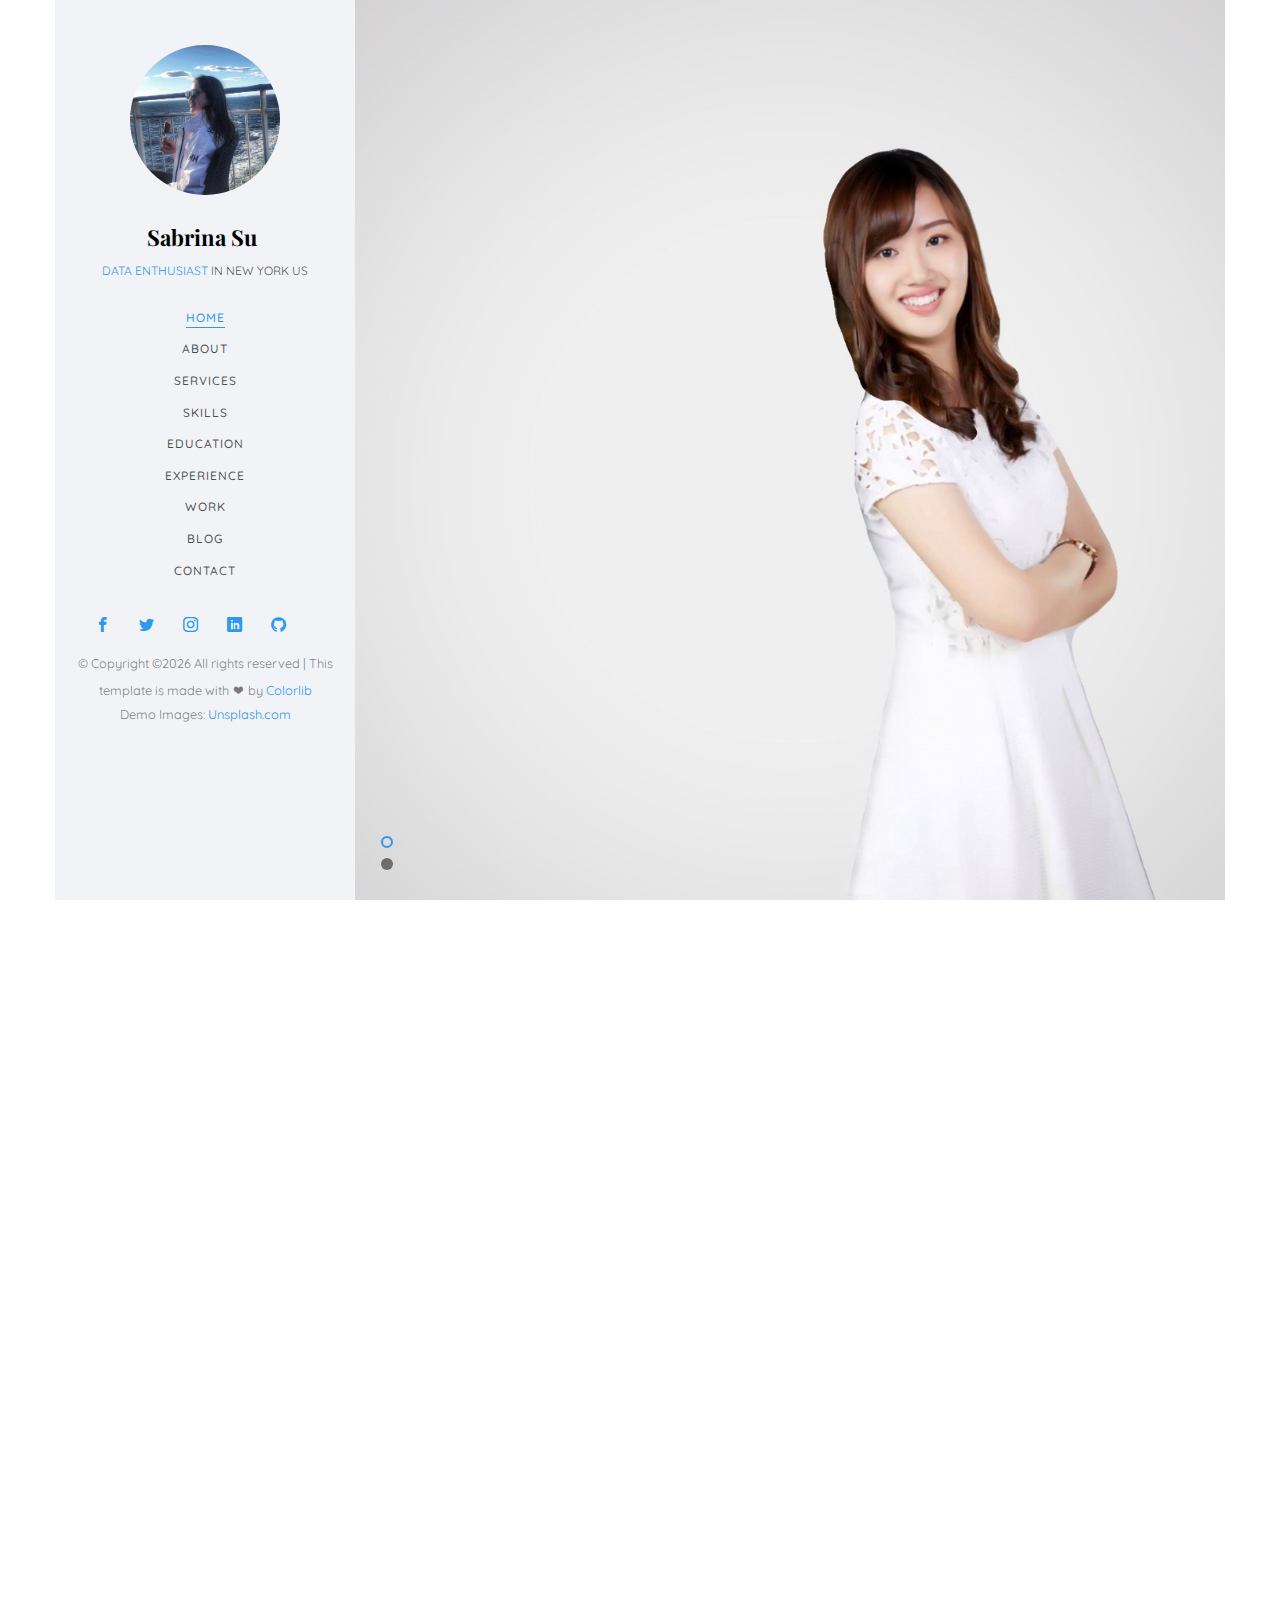
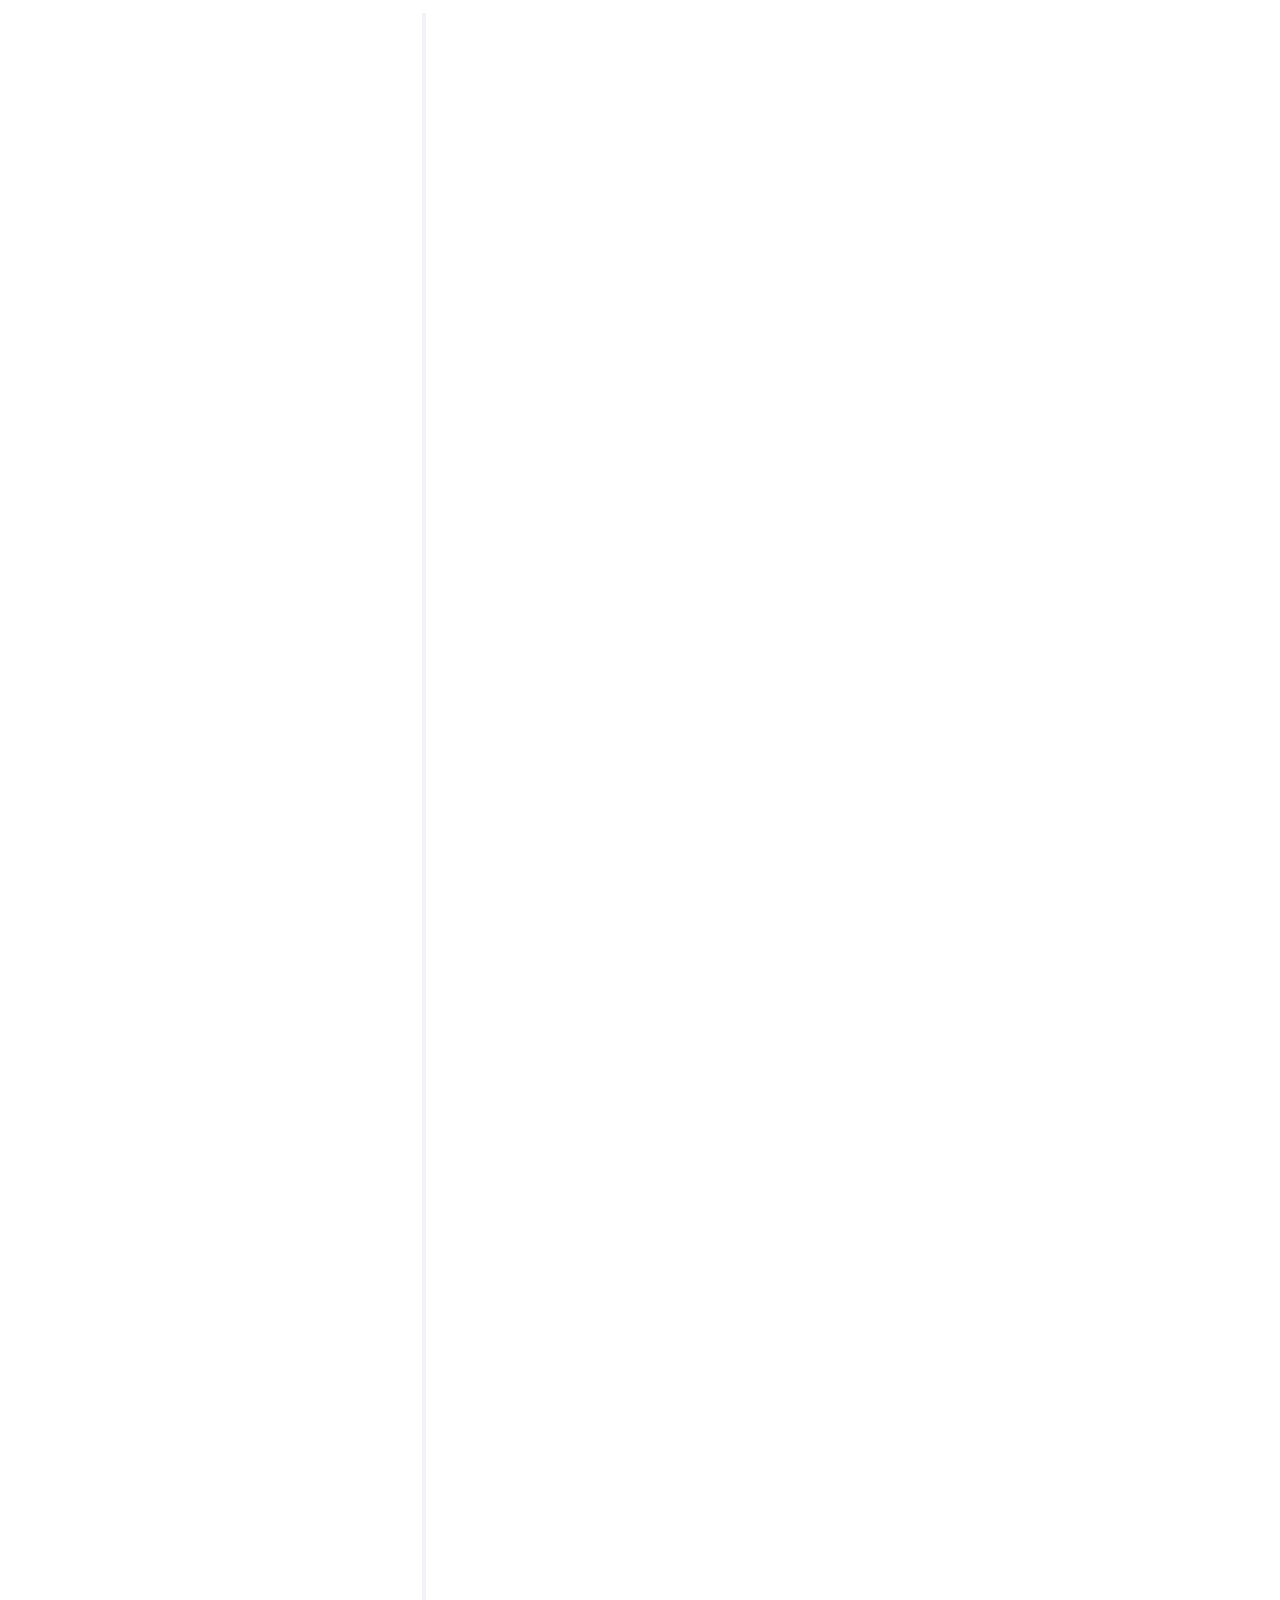
==== commit 9cfc0bb2: "Update pic" ====
--- a/index.html
+++ b/index.html
@@ -103,23 +103,23 @@
 			<section id="colorlib-hero" class="js-fullheight" data-section="home">
 				<div class="flexslider js-fullheight">
 					<ul class="slides">
-				   	<li style="background-image: url(images/sab_3.jpg);">
+				   	<li style="background-image: url(images/sab_5.jpg);">
 				   		<div class="overlay"></div>
 				   		<div class="container-fluid">
 				   			<div class="row">
 					   			<div class="col-md-6 col-md-offset-3 col-md-pull-3 col-sm-12 col-xs-12 js-fullheight slider-text">
 					   				<div class="slider-text-inner js-fullheight">
 					   					<div class="desc">
-						   					<h1 style="color:white">Hi! <br>I'm Sabrina</h1>
-						   					<h2 style="color:white">Welcome to my website! </h2>
-												<p><a class="btn btn-primary btn-learn" style="color:white">Download CV <i class="icon-download4" style="color:white"></i></a></p>
+						   					<h1 style="color:black">Hi! <br>I'm Sabrina</h1>
+						   					<h2 style="color:black">Welcome to my website! </h2>
+												<p><a class="btn btn-primary btn-learn" style="color:black">Download CV <i class="icon-download4" style="color:black"></i></a></p>
 											</div>
 					   				</div>
 					   			</div>
 					   		</div>
 				   		</div>
 				   	</li>
-				   	<li style="background-image: url(images/sab_2.jpg);">
+				   	<li style="background-image: url(images/sab_6.jpg);">
 				   		<div class="overlay"></div>
 				   		<div class="container-fluid">
 				   			<div class="row">
@@ -457,7 +457,7 @@
 					                  <h2><a href="#">Research Assistant, School of Management</a> <span>Sept 2019- Present</span></h2>
 									  <p>• Analyzed large-scale Uber’s drivers’ data, performed Latent Dirichlet Allocation (LDA) topic modeling on Zappos’ product reviews, and manipulated the Chain Store Guide (CSG) database through R and Python programming.</p>
 									  <p>• Supported on a prosocial behavior change research paper by exploring, analyzing data and building probit models.</p>
-									  <img src="images/YaleSOM.png" alt="Yale SOM" style= "max-width:40%; max-height:40%;">
+									  <img src="images/YaleSOM.png" alt="Yale SOM" style= "max-width:30%; max-height:35%;">
 					               </div>
 					            </div>
 							 </article>
@@ -475,7 +475,7 @@
 									  <p>• Accomplished precision marketing for a health product startup through K-means clustering analysis and Light Gradient Boost Model (LGBM), which targets 80% potential customers using 16% of the list of people.</p>
 									  <p>• Conducted data ETL through web crawler to support the company’s own Health Information System (HIS).</p>
 									  <p>• Organized the data architecture and supported the foundation of the company’s Clinic Location Selection System product by creating data pipeline scripts to catch and preprocess updated data.</p>
-									  <img src="images/DrAdvice.png" alt="Dr Advice" style= "max-width:40%; max-height:40%;">
+									  <img src="images/DrAdvice.png" alt="Dr Advice" style= "max-width:35%; max-height:35%;">
 									</div>
 					            </div>
 							 </article>
@@ -508,7 +508,7 @@
 					                  <h2><a href="#">Research Intern, Data Warehouse, Department of Foundational Platform</a> <span>Jul 2018- Aug 2018 </span></h2>
 									  <p>• Participated in the development of Didi’s own analytics services by researching Google Analytics, Facebook Analytics etc. and interpreted the flow of products via these tools.</p>
 									  <p>• Compiled the database, with the use of Hadoop Hive and having approximately 2,000 colleagues accessing each day, for the International Sales team by writing metadata in English, which supported in developing its market in South America.</p>
-									  <img src="images/DiDi.png" alt="DiDi" style= "max-width:30%; max-height:30%;">  
+									  <img src="images/DiDi.png" alt="DiDi" style= "max-width:20%; max-height:20%;">  
 									</div>
 					            </div>
 							 </article>
@@ -525,7 +525,7 @@
 					                  <h2><a href="#">Demo Consultant</a> <span>Nov 2016- Jun 2019</span></h2>
 									  <p>• Business Development: Provided English demo lessons online for potential clients from Asia and effectively converted them to online course purchase. (Average rating by clients: 9.8/10)</p>
 									  <p>• Evaluated clients’ performance and provide progress reports and learning advice.</p>
-									  <img src="images/TutorABC.png" alt="TutorABC" style= "max-width:40%; max-height:40%;">
+									  <img src="images/TutorABC.png" alt="TutorABC" style= "max-width:25%; max-height:25%;">
 									  </div>
 					            </div>
 					         </article>
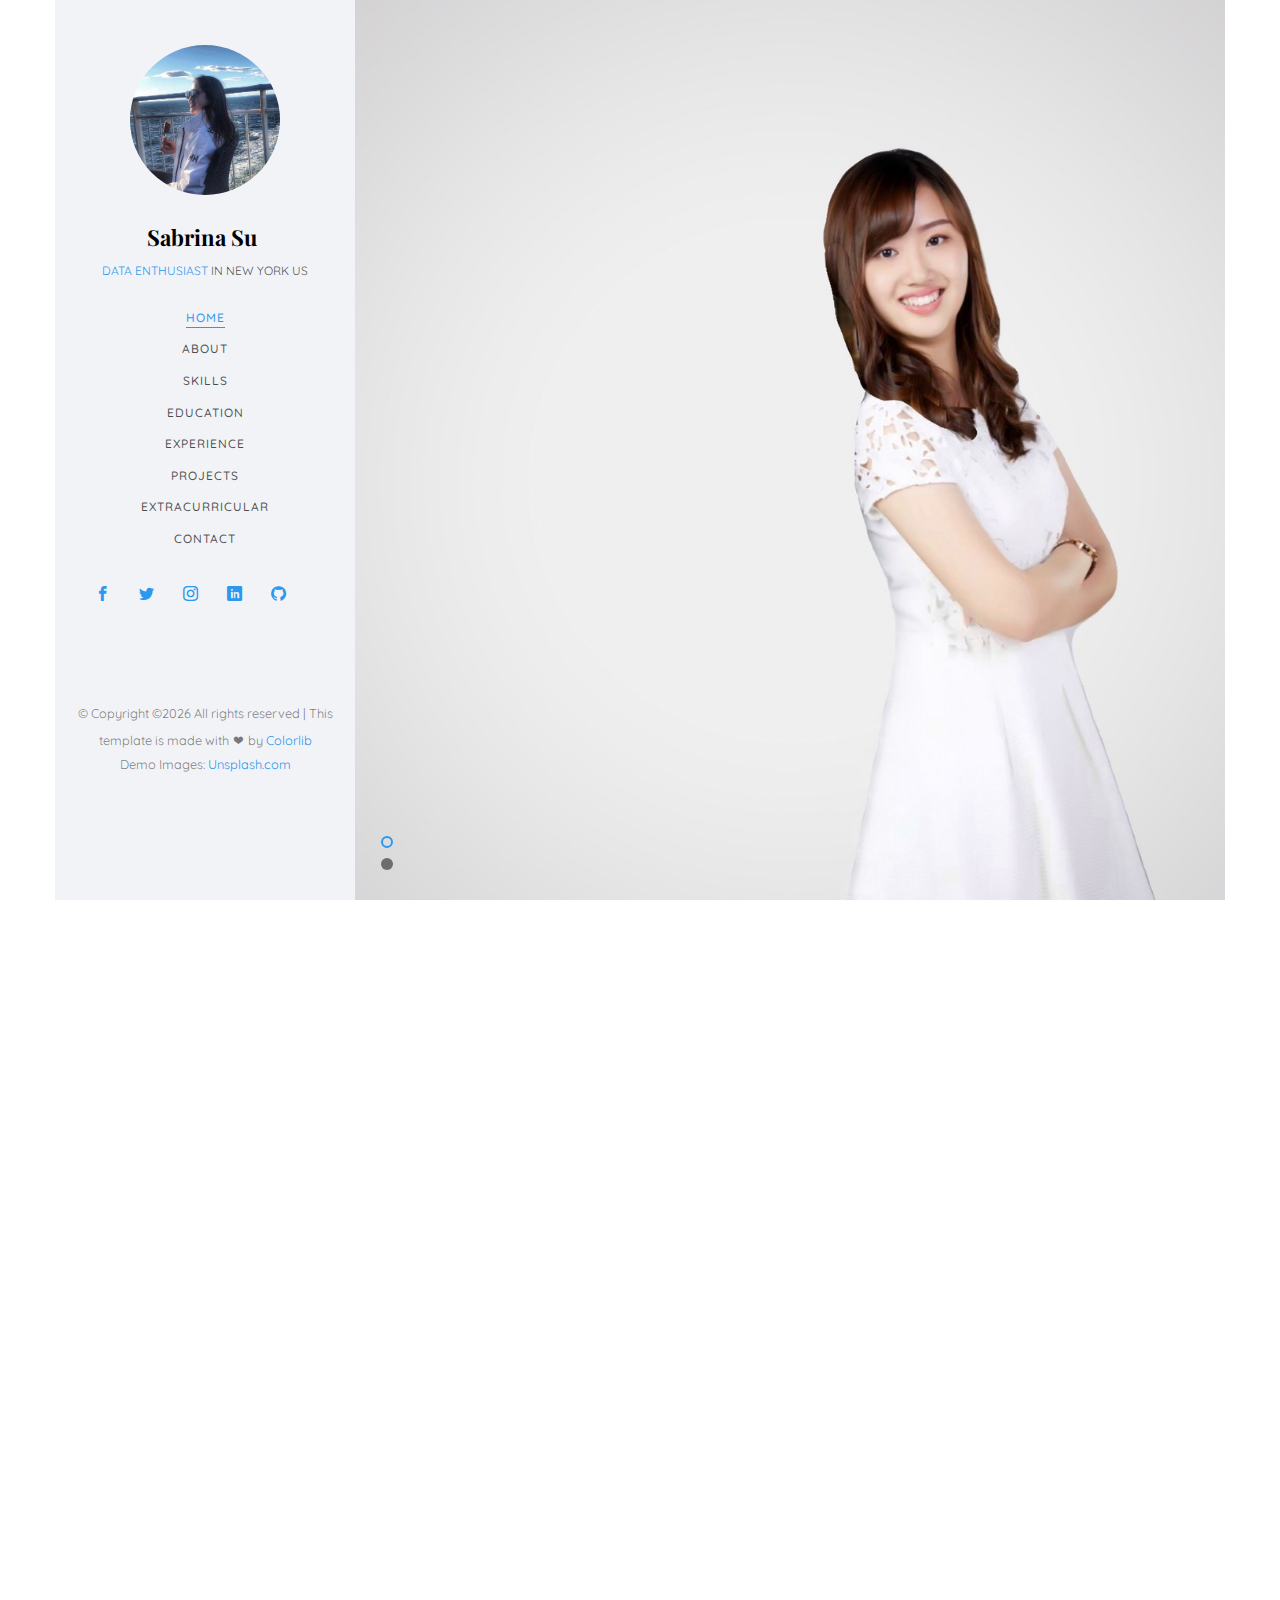
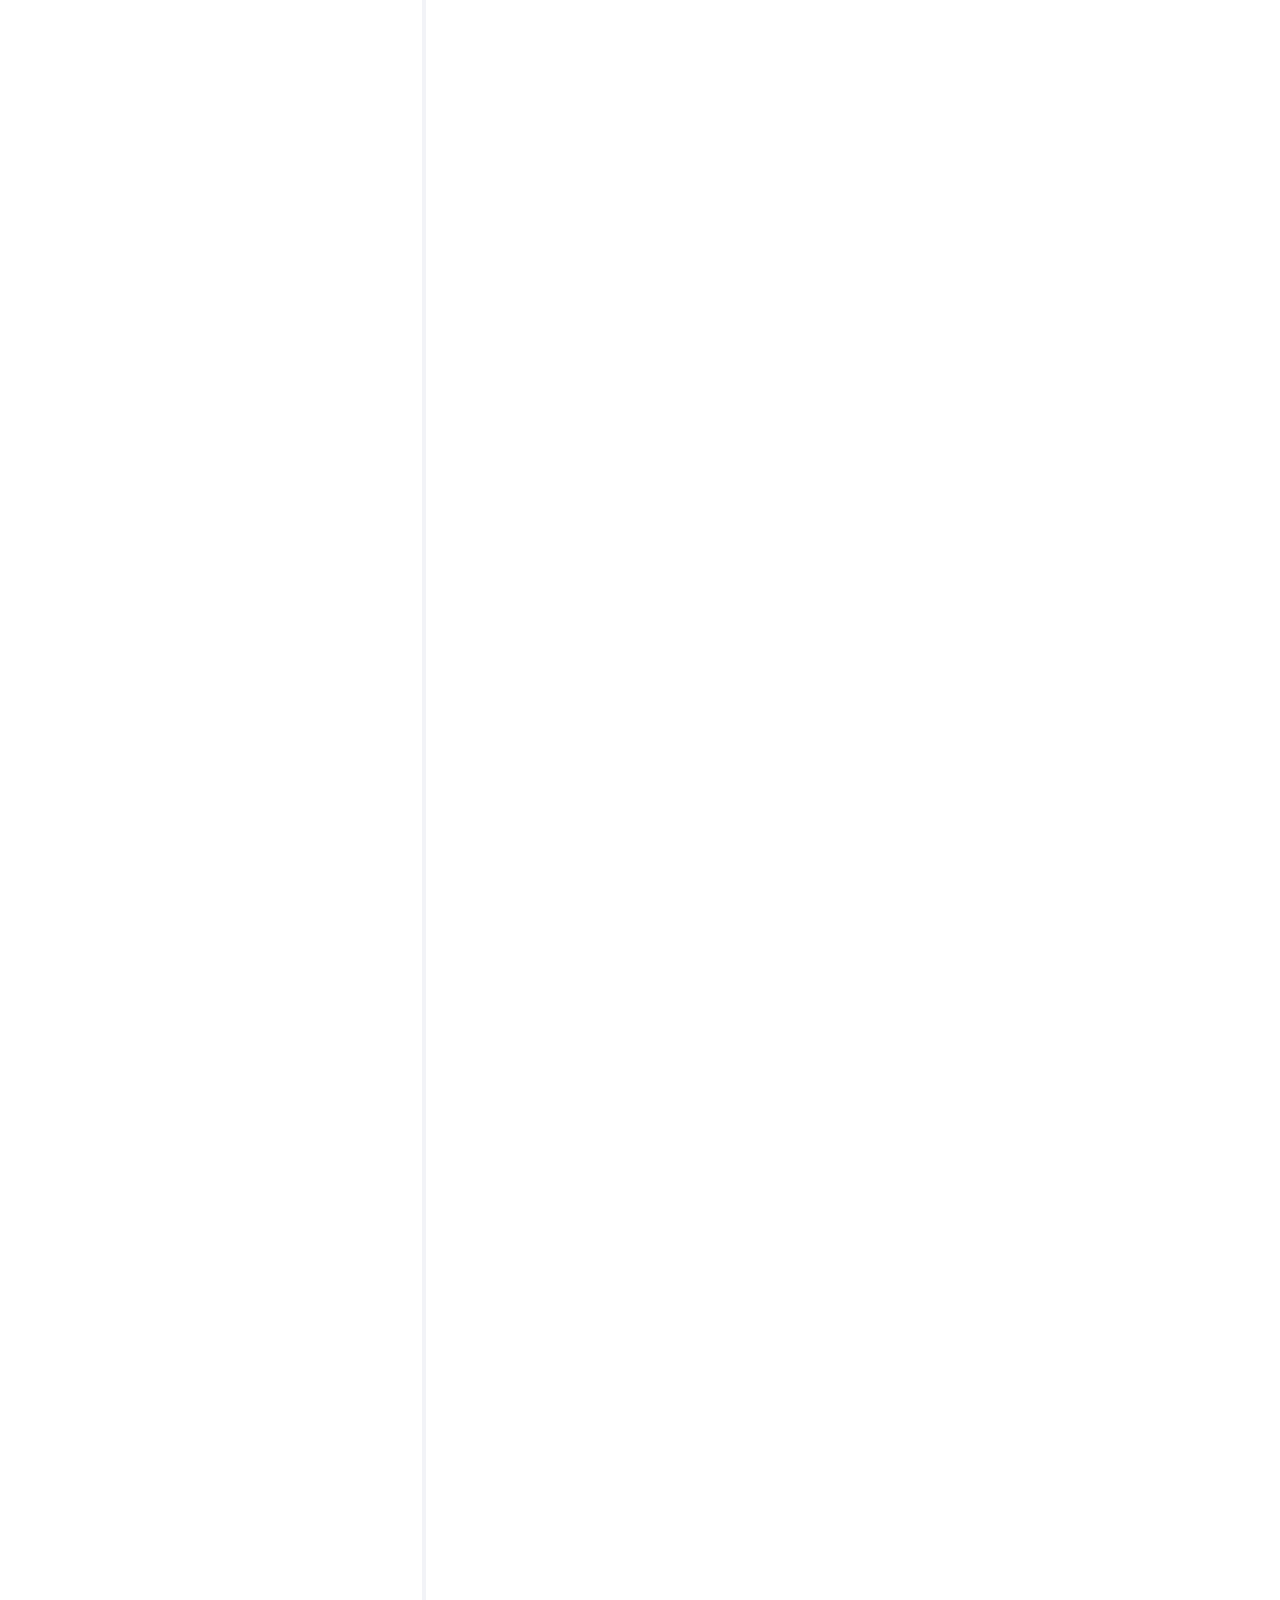
==== commit 252c6e00: "optimize" ====
--- a/index.html
+++ b/index.html
@@ -66,12 +66,11 @@
 					<ul>
 						<li class="active"><a href="#" data-nav-section="home">Home</a></li>
 						<li><a href="#" data-nav-section="about">About</a></li>
-						<li><a href="#" data-nav-section="services">Services</a></li>
 						<li><a href="#" data-nav-section="skills">Skills</a></li>
 						<li><a href="#" data-nav-section="education">Education</a></li>
 						<li><a href="#" data-nav-section="experience">Experience</a></li>
-						<li><a href="#" data-nav-section="work">Work</a></li>
-						<li><a href="#" data-nav-section="blog">Blog</a></li>
+						<li><a href="#" data-nav-section="work">Projects</a></li>
+						<li><a href="#" data-nav-section="blog">Extracurricular</a></li>
 						<li><a href="#" data-nav-section="contact">Contact</a></li>
 					</ul>
 					
@@ -92,6 +91,7 @@
 				</ul>
 			</div>
 			<div class="colorlib-footer">
+				<br><br><br>
 				<p><small>&copy; <!-- Link back to Colorlib can't be removed. Template is licensed under CC BY 3.0. -->
 Copyright &copy;<script>document.write(new Date().getFullYear());</script> All rights reserved | This template is made with <i class="icon-heart" aria-hidden="true"></i> by <a href="https://colorlib.com" target="_blank">Colorlib</a>
 <!-- Link back to Colorlib can't be removed. Template is licensed under CC BY 3.0. --> </span> <span>Demo Images: <a href="https://unsplash.com/" target="_blank">Unsplash.com</a></span></small></p>
@@ -125,11 +125,13 @@
 				   			<div class="row">
 					   			<div class="col-md-6 col-md-offset-3 col-md-pull-3 col-sm-12 col-xs-12 js-fullheight slider-text">
 					   				<div class="slider-text-inner">
-					   					<div class="desc">
-						   					<h1 style="color:black">I am<br>a data enthusiast</h1>
-												<h2 style="color:black">Please scroll down to learn more about me! </h2>
-												<p style="color:black"><a class="btn btn-primary btn-learn" style="color:black">View Portfolio <i class="icon-briefcase3"></i></a></p>
+										<nav role="navigation" class="view">
+											<div id="view" class="desc">
+												<h1 style="color:black">I am<br>a data enthusiast</h1>
+													<h2 style="color:black">Please scroll down to learn more about me! </h2>
+													<p style="color:black"><a class="btn btn-primary btn-learn" style="color:black" data-nav-section="work" >View Portfolio <i class="icon-briefcase3"></i></a></p>
 											</div>
+										</nav>
 					   				</div>
 					   			</div>
 					   		</div>
@@ -148,7 +150,8 @@
 									<div class="about-desc">
 										<span class="heading-meta">About me</span>
 										<h2 class="colorlib-heading">Who Am I?</h2>
-										<p><strong>I am Sabrina, a Health Informatics, Statistics and Information Science major data enthusiast.</strong> As a creative self-starter and passionate fast-learner, I am highly dedicated to developing data-driven insights, strategies, and solutions for companies and researches. I am interested in a data science, data analytics career within healcare, tech, and business industries.</p>
+										<p><strong>I am Sabrina, a Health Informatics, Statistics and Information Science major data enthusiast.</strong> </p>
+										<p>As a creative self-starter and passionate fast-learner, I am highly dedicated to developing data-driven insights, strategies, and solutions for companies and researches. I am interested in a data science, data analytics career within healthcare, tech, and business industries.</p>
 										<p>Please take a look at my portfolio and feel free to reach out if you have questions regarding to my past projects.</p>
 									</div>
 								</div>
@@ -185,12 +188,40 @@
 
 
 			
-			<section class="colorlib-services" data-section="services">
+
+			
+			<div id="colorlib-counter" class="colorlib-counters" style="background-image: url(images/cover_bg_yale.jpg);" data-stellar-background-ratio="0.5">
+				<div class="overlay"></div>
 				<div class="colorlib-narrow-content">
 					<div class="row">
+					</div>
+					<div class="row">
+						<div class="col-md-3 text-center animate-box">
+							<span class="colorlib-counter js-counter" data-from="0" data-to="23" data-speed="3000" data-refresh-interval="5"></span>
+							<span class="colorlib-counter-label">years on earth</span>
+						</div>
+						<div class="col-md-3 text-center animate-box">
+							<span class="colorlib-counter js-counter" data-from="0" data-to="4" data-speed="1000" data-refresh-interval="1"></span>
+							<span class="colorlib-counter-label">years experience in advance programming</span>
+						</div>
+						<div class="col-md-3 text-center animate-box">
+							<span class="colorlib-counter js-counter" data-from="0" data-to="18" data-speed="3000" data-refresh-interval="5"></span>
+							<span class="colorlib-counter-label">projects</span>
+						</div>
+						<div class="col-md-3 text-center animate-box">
+							<span class="colorlib-counter js-counter" data-from="0" data-to="10" data-speed="3000" data-refresh-interval="50"></span>
+							<span class="colorlib-counter-label">Partners</span>
+						</div>
+					</div>
+				</div>
+			</div>
+
+			<section class="colorlib-skills" data-section="skills">
+				<div class="colorlib-narrow-content">
+					<div class="row">
 						<div class="col-md-6 col-md-offset-3 col-md-pull-3 animate-box" data-animate-effect="fadeInLeft">
-							<span class="heading-meta">What I do?</span>
-							<h2 class="colorlib-heading">Here are some of my expertise</h2>
+							<span class="heading-meta">My Specialty</span>
+							<h2 class="colorlib-heading animate-box">Here are some of My Skills</h2>
 						</div>
 					</div>
 					<div class="row row-pt-md">
@@ -201,7 +232,7 @@
 								</span>
 								<div class="desc">
 									<h3>Innovative Ideas</h3>
-									<p>Separated they live in Bookmarksgrove right at the coast of the Semantics</p>
+									<p>First Prize, Second Prize, 23rd International ICT Innovative Services Awards— Open Data, ICT Application</p>
 								</div>
 							</div>
 						</div>
@@ -211,8 +242,8 @@
 									<i class="icon-data"></i>
 								</span>
 								<div class="desc">
-									<h3>Software</h3>
-									<p>Separated they live in Bookmarksgrove right at the coast of the Semantics</p>
+									<h3>Programming Language</h3>
+									<p>Python, R, SQL, Java, C++</p>
 								</div>
 							</div>
 						</div>
@@ -222,8 +253,9 @@
 									<i class="icon-phone3"></i>
 								</span>
 								<div class="desc">
-									<h3>Application</h3>
-									<p>Separated they live in Bookmarksgrove right at the coast of the Semantics</p>
+									<h3>Packages</h3>
+									<p>Data Science and Machine Learning: Pandas, Numpy, Scikit-Learn, Spark, PyTorch
+									Natural Language Processing: NLTK, Gensim, Topic Models (LDA)</p>
 								</div>
 							</div>
 						</div>
@@ -233,8 +265,8 @@
 									<i class="icon-layers2"></i>
 								</span>
 								<div class="desc">
-									<h3>Graphic Design</h3>
-									<p>Separated they live in Bookmarksgrove right at the coast of the Semantics</p>
+									<h3>Web Development</h3>
+									<p>HTML, Javascript, Django, GeoJson</p>
 								</div>
 							</div>
 						</div>
@@ -244,8 +276,8 @@
 									<i class="icon-data"></i>
 								</span>
 								<div class="desc">
-									<h3>Software</h3>
-									<p>Separated they live in Bookmarksgrove right at the coast of the Semantics</p>
+									<h3>Database</h3>
+									<p>MySQL, DB2, Neo4j</p>
 								</div>
 							</div>
 						</div>
@@ -255,47 +287,10 @@
 									<i class="icon-phone3"></i>
 								</span>
 								<div class="desc">
-									<h3>Application</h3>
-									<p>Separated they live in Bookmarksgrove right at the coast of the Semantics</p>
-								</div>
-							</div>
-						</div>
-					</div>
-				</div>
-			</section>
-			
-			<div id="colorlib-counter" class="colorlib-counters" style="background-image: url(images/cover_bg_yale.jpg);" data-stellar-background-ratio="0.5">
-				<div class="overlay"></div>
-				<div class="colorlib-narrow-content">
-					<div class="row">
-					</div>
-					<div class="row">
-						<div class="col-md-3 text-center animate-box">
-							<span class="colorlib-counter js-counter" data-from="0" data-to="23" data-speed="3000" data-refresh-interval="5"></span>
-							<span class="colorlib-counter-label">years on earth</span>
-						</div>
-						<div class="col-md-3 text-center animate-box">
-							<span class="colorlib-counter js-counter" data-from="0" data-to="4" data-speed="1000" data-refresh-interval="1"></span>
-							<span class="colorlib-counter-label">years experience in advance programming</span>
-						</div>
-						<div class="col-md-3 text-center animate-box">
-							<span class="colorlib-counter js-counter" data-from="0" data-to="18" data-speed="3000" data-refresh-interval="5"></span>
-							<span class="colorlib-counter-label">projects</span>
-						</div>
-						<div class="col-md-3 text-center animate-box">
-							<span class="colorlib-counter js-counter" data-from="0" data-to="10" data-speed="3000" data-refresh-interval="50"></span>
-							<span class="colorlib-counter-label">Partners</span>
-						</div>
-					</div>
-				</div>
-			</div>
-
-			<section class="colorlib-skills" data-section="skills">
-				<div class="colorlib-narrow-content">
-					<div class="row">
-						<div class="col-md-6 col-md-offset-3 col-md-pull-3 animate-box" data-animate-effect="fadeInLeft">
-							<span class="heading-meta">My Specialty</span>
-							<h2 class="colorlib-heading animate-box">My Skills</h2>
+									<h3>Tools and Environment</h3>
+									<p>Microsoft (including VBA in Excel), VScode, Anaconda, GitHub, WEKA</p>
+								</div>
+							</div>
 						</div>
 					</div>
 					<div class="row">
@@ -553,11 +548,6 @@
 							<h2 class="colorlib-heading animate-box">Research Projects</h2>
 						</div>
 					</div>
-					<div class="row row-bottom-padded-sm animate-box" data-animate-effect="fadeInLeft">
-						<div class="col-md-12">
-							<p class="work-menu"><span><a href="#" class="active">All</a></span> <span><a href="#">Data Science</a></span> <span><a href="#">Healthcare</a></span> <span>
-						</div>
-					</div>
 					<div class="row">
 						<div class="col-md-6 animate-box" data-animate-effect="fadeInLeft">
 							<div class="project" style="background-image: url(images/img-1.jpg);">
@@ -567,9 +557,7 @@
 										<span>•	Assessing differential effects between cities in the US across crisis progression through sentimental analysis on tweets.</span>
 										<span>•	Conducted LDA topic models and observed the topic dynamics across different time and location.</span>
 										<p class="icon">
-											<span><a href="#"><i class="icon-share3"></i></a></span>
-											<span><a href="#"><i class="icon-eye"></i> 100</a></span>
-											<span><a href="#"><i class="icon-heart"></i> 49</a></span>
+											<span><a href="https://github.com/sabrinasu424/Twitter-through-COVID">more...</a></span>
 										</p>
 									</div>
 								</div>
@@ -584,28 +572,23 @@
 										<span>•	Implemented a linear regression model to predict Airbnb listing prices in New York and achieved a 3866.7 MSE.</span>
 										
 										<p class="icon">
-											<span><a href="#"><i class="icon-share3"></i></a></span>
-											<span><a href="#"><i class="icon-eye"></i> 100</a></span>
-											<span><a href="#"><i class="icon-heart"></i> 49</a></span>
+											<span><a href="#">more...</a></span>
 										</p>
 									</div>
 								</div>
 							</div>
 						</div>
 						<div class="col-md-6 animate-box" data-animate-effect="fadeInTop">
-							<div class="project" style="background-image: url(images/img-3.jpg);">
+							<div class="project" style="background-image: url(images/PictureYourWay.png);">
 								<div class="desc">
 									<div class="con">
 										<h3><a href="work.html">Picture Your Way — Picture-based Attraction Recommendation System Development</a></h3>
-										<i>Awards: First Prize, Second Prize, 23rd International ICT Innovative Services Awards— Open Data, ICT Application</i>
 										<span>•	Proposed an innovative algorithm by combining LDA topic modeling and k-means algorithms in Scatter/Gather, a document-clustering structure, through Python and VBA programming.</span>
 										<span>•	Developed a system using JavaScript to recommend personalized preferable attractions in Taiwan to users and achieved PR 72 system effectiveness and 74% precision value.</span>
-										<span>•	Implemented Elo rating system to rank pictures, which achieved a moderate correlation to the actual public preference.</span>
+			
 										
 										<p class="icon">
-											<span><a href="#"><i class="icon-share3"></i></a></span>
-											<span><a href="#"><i class="icon-eye"></i> 100</a></span>
-											<span><a href="#"><i class="icon-heart"></i> 49</a></span>
+											<span><a href="#">more...</a></span>
 										</p>
 									</div>
 								</div>
@@ -626,42 +609,9 @@
 								</div>
 							</div>
 						</div>
-						<div class="col-md-6 animate-box" data-animate-effect="fadeInLeft">
-							<div class="project" style="background-image: url(images/img-5.jpg);">
-								<div class="desc">
-									<div class="con">
-										<h3><a href="work.html">Work 05</a></h3>
-										<span>Graphic, Logo</span>
-										<p class="icon">
-											<span><a href="#"><i class="icon-share3"></i></a></span>
-											<span><a href="#"><i class="icon-eye"></i> 100</a></span>
-											<span><a href="#"><i class="icon-heart"></i> 49</a></span>
-										</p>
-									</div>
-								</div>
-							</div>
-						</div>
-						<div class="col-md-6 animate-box" data-animate-effect="fadeInRight">
-							<div class="project" style="background-image: url(images/img-6.jpg);">
-								<div class="desc">
-									<div class="con">
-										<h3><a href="work.html">Work 06</a></h3>
-										<span>Web Design</span>
-										<p class="icon">
-											<span><a href="#"><i class="icon-share3"></i></a></span>
-											<span><a href="#"><i class="icon-eye"></i> 100</a></span>
-											<span><a href="#"><i class="icon-heart"></i> 49</a></span>
-										</p>
-									</div>
-								</div>
-							</div>
-						</div>
-					</div>
-					<div class="row">
-						<div class="col-md-12 animate-box">
-							<p><a href="#" class="btn btn-primary btn-lg btn-load-more">Load more <i class="icon-reload"></i></a></p>
-						</div>
-					</div>
+						
+					</div>
+				
 				</div>
 			</section>
 
@@ -670,46 +620,68 @@
 					<div class="row">
 						<div class="col-md-6 col-md-offset-3 col-md-pull-3 animate-box" data-animate-effect="fadeInLeft">
 							<span class="heading-meta">Read</span>
-							<h2 class="colorlib-heading">Recent Blog</h2>
+							<h2 class="colorlib-heading">Besides Data...</h2>
 						</div>
 					</div>
 					<div class="row">
 						<div class="col-md-4 col-sm-6 animate-box" data-animate-effect="fadeInLeft">
 							<div class="blog-entry">
-								<a href="blog.html" class="blog-img"><img src="images/blog-1.jpg" class="img-responsive" alt="HTML5 Bootstrap Template by colorlib.com"></a>
-								<div class="desc">
-									<span><small>April 14, 2018 </small> | <small> Web Design </small> | <small> <i class="icon-bubble3"></i> 4</small></span>
-									<h3><a href="blog.html">Renovating National Gallery</a></h3>
-									<p>Separated they live in Bookmarksgrove right at the coast of the Semantics, a large language ocean.</p>
+								<a href="https://www.instagram.com/p/Bpt6t68gkW_/" class="blog-img"><img src="images/ICT.jpg" class="img-responsive" alt="HTML5 Bootstrap Template by colorlib.com"></a>
+								<div class="desc">
+									<span><small>Nov 9, 2018 </small> | <small>Competition</small> </span>
+									<h3><a href="https://www.instagram.com/p/Bpt6t68gkW_/">International ICT Innovative Services Awards</a></h3>
 								</div>
 							</div>
 						</div>
 						<div class="col-md-4 col-sm-6 animate-box" data-animate-effect="fadeInRight">
 							<div class="blog-entry">
-								<a href="blog.html" class="blog-img"><img src="images/blog-2.jpg" class="img-responsive" alt="HTML5 Bootstrap Template by colorlib.com"></a>
-								<div class="desc">
-									<span><small>April 14, 2018 </small> | <small> Web Design </small> | <small> <i class="icon-bubble3"></i> 4</small></span>
-									<h3><a href="blog.html">Wordpress for a Beginner</a></h3>
-									<p>Separated they live in Bookmarksgrove right at the coast of the Semantics, a large language ocean.</p>
+								<a href="blog.html" class="blog-img"><img src="images/Diving.jpg" class="img-responsive" alt="HTML5 Bootstrap Template by colorlib.com"></a>
+								<div class="desc">
+									<span><small>July 11, 2020 </small> | <small> Travel </small> </span>
+									<h3><a href="blog.html">Diving</a></h3>
 								</div>
 							</div>
 						</div>
 						<div class="col-md-4 col-sm-6 animate-box" data-animate-effect="fadeInLeft">
 							<div class="blog-entry">
-								<a href="blog.html" class="blog-img"><img src="images/blog-3.jpg" class="img-responsive" alt="HTML5 Bootstrap Template by colorlib.com"></a>
-								<div class="desc">
-									<span><small>April 14, 2018 </small> | <small> Inspiration </small> | <small> <i class="icon-bubble3"></i> 4</small></span>
-									<h3><a href="blog.html">Make website from scratch</a></h3>
-									<p>Separated they live in Bookmarksgrove right at the coast of the Semantics, a large language ocean.</p>
-								</div>
-							</div>
-						</div>
-					</div>
-					<div class="row">
-						<div class="col-md-12 animate-box">
-							<p><a href="#" class="btn btn-primary btn-lg btn-load-more">Load more <i class="icon-reload"></i></a></p>
-						</div>
-					</div>
+								<a href="blog.html" class="blog-img"><img src="images/OrchidIsland.jpg" class="img-responsive" alt="HTML5 Bootstrap Template by colorlib.com"></a>
+								<div class="desc">
+									<span><small>July 11, 2020 </small> | <small> Travel </small> </span>
+									<h3><a href="blog.html">Orchid Island, Taiwan</a></h3>
+								</div>
+							</div>
+						</div>
+					</div>
+					<div class="row">
+						<div class="col-md-4 col-sm-6 animate-box" data-animate-effect="fadeInLeft">
+							<div class="blog-entry">
+								<a href="https://www.instagram.com/p/BzIp6VUn17k/?utm_source=ig_web_copy_link" class="blog-img"><img src="images/Copenhagen.jpg" class="img-responsive" alt="HTML5 Bootstrap Template by colorlib.com"></a>
+								<div class="desc">
+									<span><small>June 25, 2019 </small> | <small> Travel </small> </span>
+									<h3><a href="https://www.instagram.com/p/BzIp6VUn17k/?utm_source=ig_web_copy_link">Copenhagen, Denmark</a></h3>
+								</div>
+							</div>
+						</div>
+						<div class="col-md-4 col-sm-6 animate-box" data-animate-effect="fadeInRight">
+							<div class="blog-entry">
+								<a href="https://www.instagram.com/p/BlNsby2lKep/?utm_source=ig_web_copy_link" class="blog-img"><img src="images/Beijing.jpg" class="img-responsive" alt="HTML5 Bootstrap Template by colorlib.com"></a>
+								<div class="desc">
+									<span><small>July 14, 2018 </small> | <small> Travel </small> </span>
+									<h3><a href="https://www.instagram.com/p/BlNsby2lKep/?utm_source=ig_web_copy_link">Beijing China</a></h3>
+								</div>
+							</div>
+						</div>
+						<div class="col-md-4 col-sm-6 animate-box" data-animate-effect="fadeInLeft">
+							<div class="blog-entry">
+								<a href="https://www.instagram.com/p/BU_8vjYg1CB/" class="blog-img"><img src="images/remote.jpg" class="img-responsive" alt="HTML5 Bootstrap Template by colorlib.com"></a>
+								<div class="desc">
+									<span><small>June 6, 2017 </small> | <small> Remote Teaching </small> </span>
+									<h3><a href="https://www.instagram.com/p/BU_8vjYg1CB/">Rural-caring program</a></h3>
+								</div>
+							</div>
+						</div>
+					</div>
+					
 				</div>
 			</section>
 
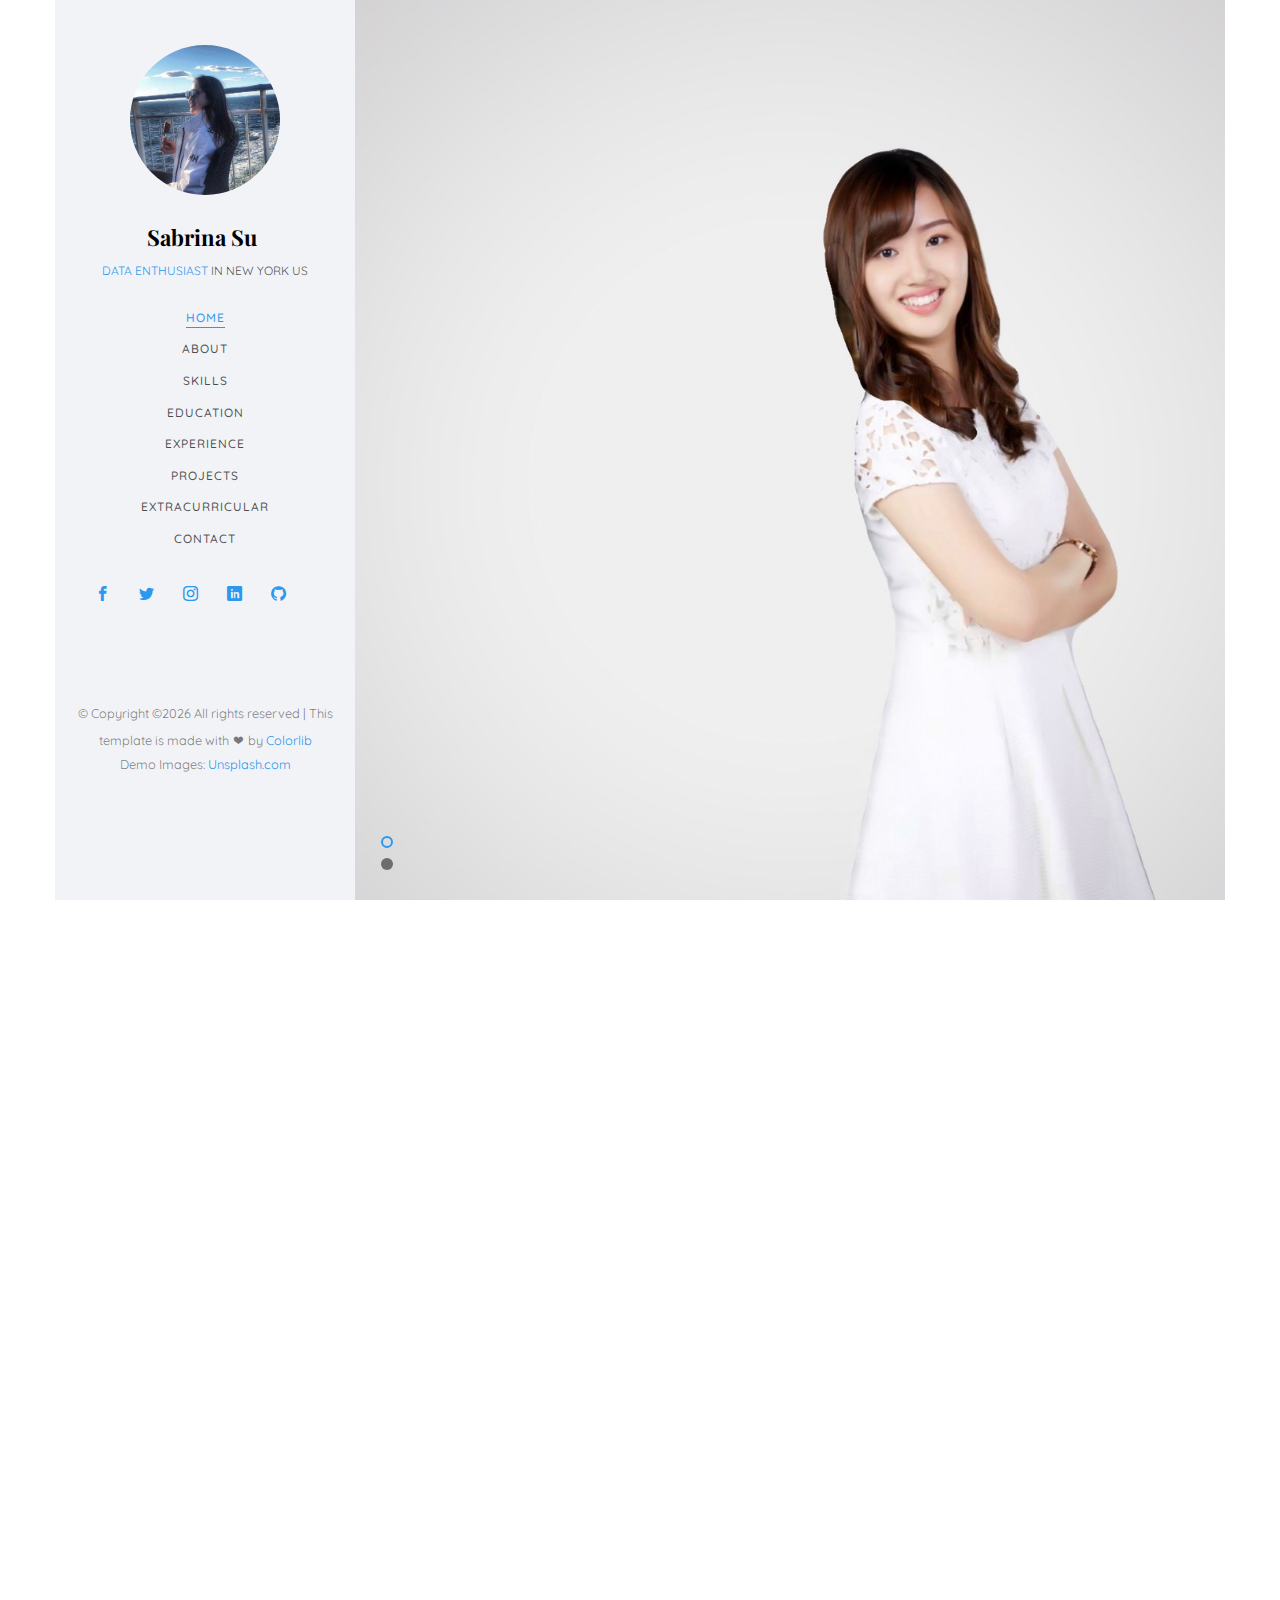
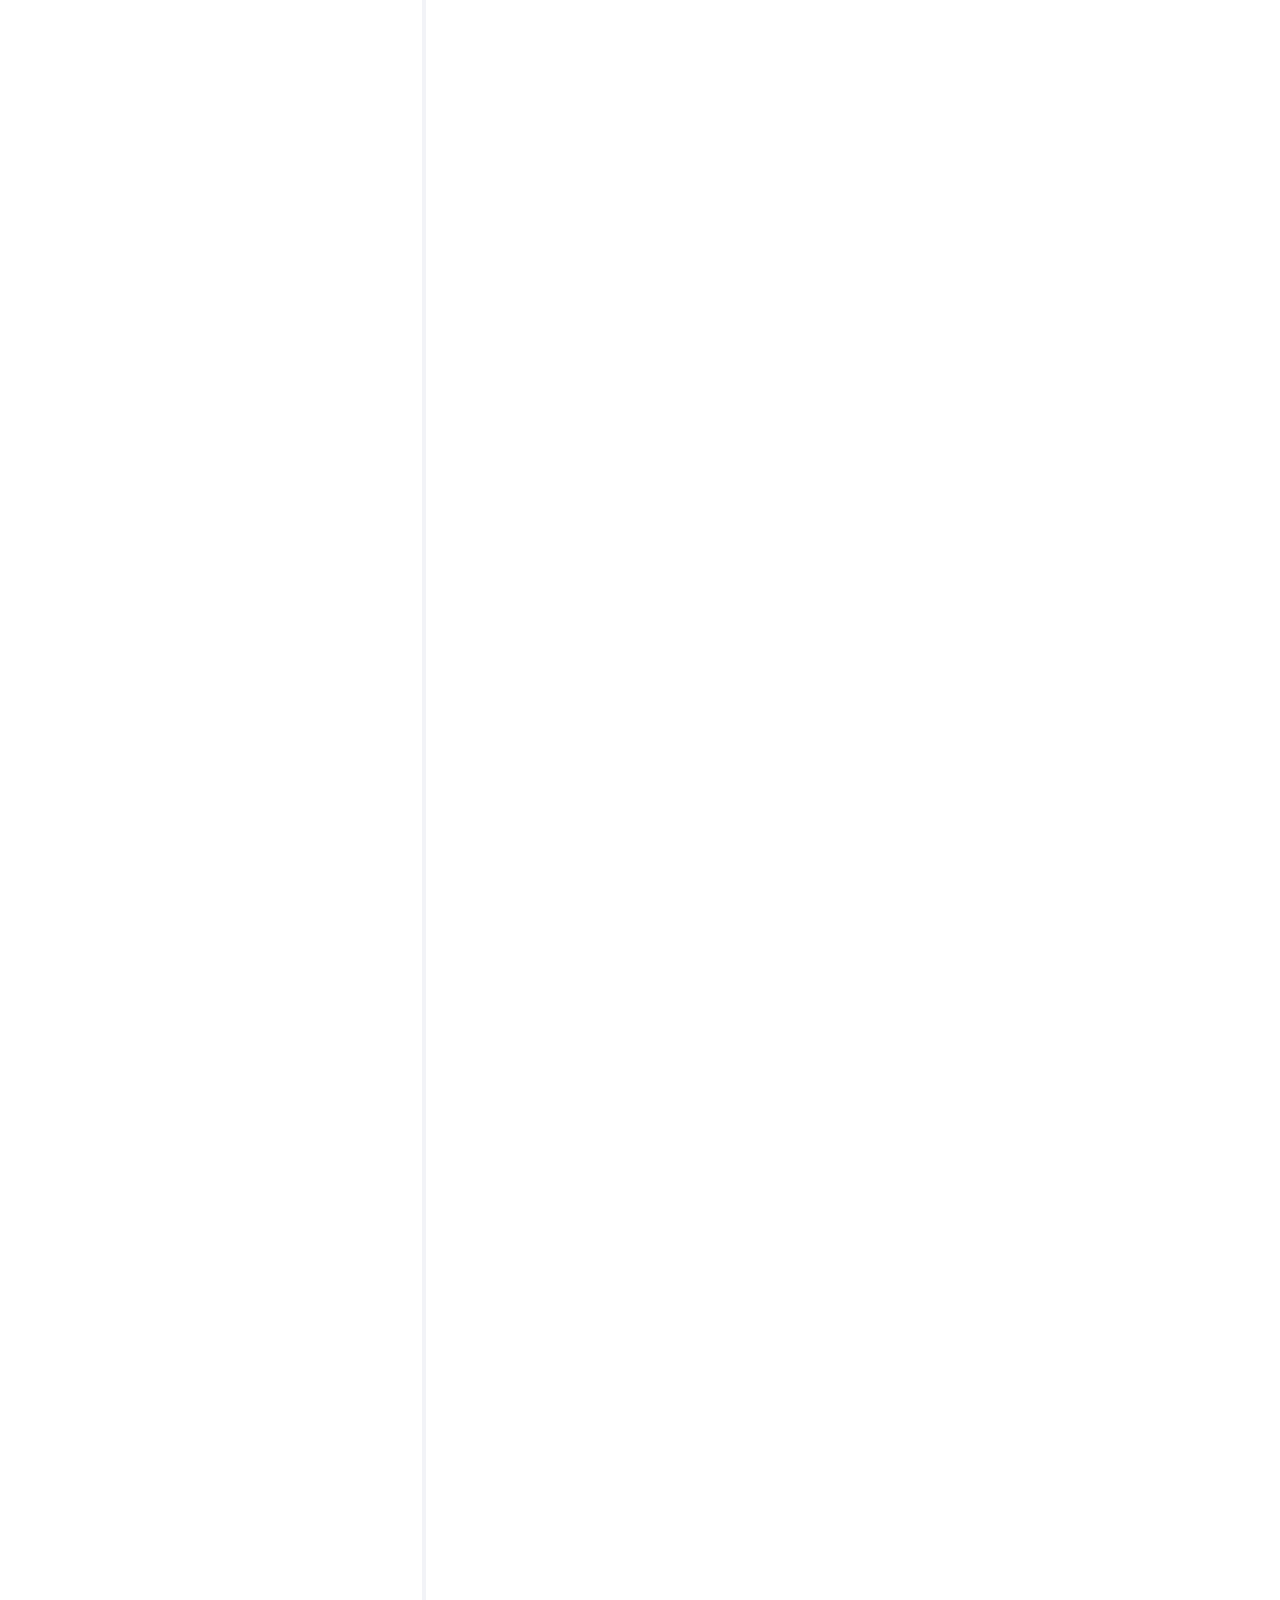
==== commit 04f51983: "update" ====
--- a/index.html
+++ b/index.html
@@ -635,19 +635,19 @@
 						</div>
 						<div class="col-md-4 col-sm-6 animate-box" data-animate-effect="fadeInRight">
 							<div class="blog-entry">
-								<a href="blog.html" class="blog-img"><img src="images/Diving.jpg" class="img-responsive" alt="HTML5 Bootstrap Template by colorlib.com"></a>
+								<a href="https://www.instagram.com/p/CCnCq00MXmd/" class="blog-img"><img src="images/Diving.jpg" class="img-responsive" alt="HTML5 Bootstrap Template by colorlib.com"></a>
 								<div class="desc">
 									<span><small>July 11, 2020 </small> | <small> Travel </small> </span>
-									<h3><a href="blog.html">Diving</a></h3>
+									<h3><a href="https://www.instagram.com/p/CCnCq00MXmd/">Diving</a></h3>
 								</div>
 							</div>
 						</div>
 						<div class="col-md-4 col-sm-6 animate-box" data-animate-effect="fadeInLeft">
 							<div class="blog-entry">
-								<a href="blog.html" class="blog-img"><img src="images/OrchidIsland.jpg" class="img-responsive" alt="HTML5 Bootstrap Template by colorlib.com"></a>
+								<a href="https://www.instagram.com/p/CClNkzJsWZy/" class="blog-img"><img src="images/OrchidIsland.jpg" class="img-responsive" alt="HTML5 Bootstrap Template by colorlib.com"></a>
 								<div class="desc">
 									<span><small>July 11, 2020 </small> | <small> Travel </small> </span>
-									<h3><a href="blog.html">Orchid Island, Taiwan</a></h3>
+									<h3><a href="https://www.instagram.com/p/CClNkzJsWZy/">Orchid Island, Taiwan</a></h3>
 								</div>
 							</div>
 						</div>
@@ -673,7 +673,7 @@
 						</div>
 						<div class="col-md-4 col-sm-6 animate-box" data-animate-effect="fadeInLeft">
 							<div class="blog-entry">
-								<a href="https://www.instagram.com/p/BU_8vjYg1CB/" class="blog-img"><img src="images/remote.jpg" class="img-responsive" alt="HTML5 Bootstrap Template by colorlib.com"></a>
+								<a href="https://www.instagram.com/p/BU_8vjYg1CB/" class="blog-img"><img src="images/Remote.jpg" class="img-responsive" alt="HTML5 Bootstrap Template by colorlib.com"></a>
 								<div class="desc">
 									<span><small>June 6, 2017 </small> | <small> Remote Teaching </small> </span>
 									<h3><a href="https://www.instagram.com/p/BU_8vjYg1CB/">Rural-caring program</a></h3>
@@ -718,30 +718,14 @@
 									<i class="icon-phone"></i>
 								</div>
 								<div class="colorlib-text">
-									<p><a href="tel://12036068094">+1 203 606 8094</a></p>
+									<p><a href="tel://12037019498">+1 203 704 9498</a></p>
 								</div>
 							</div>
 						</div>
 						<div class="col-md-7 col-md-push-1">
 							<div class="row">
 								<div class="col-md-10 col-md-offset-1 col-md-pull-1 animate-box" data-animate-effect="fadeInRight">
-									<form action="">
-										<div class="form-group">
-											<input type="text" class="form-control" placeholder="Name">
-										</div>
-										<div class="form-group">
-											<input type="text" class="form-control" placeholder="Email">
-										</div>
-										<div class="form-group">
-											<input type="text" class="form-control" placeholder="Subject">
-										</div>
-										<div class="form-group">
-											<textarea name="" id="message" cols="30" rows="7" class="form-control" placeholder="Message"></textarea>
-										</div>
-										<div class="form-group">
-											<input type="submit" class="btn btn-primary btn-send-message" value="Send Message">
-										</div>
-									</form>
+									<img src="images/sab_2.jpg" alt="Sabrina" style= "max-width:100%; max-height:100%;">
 								</div>
 								
 							</div>
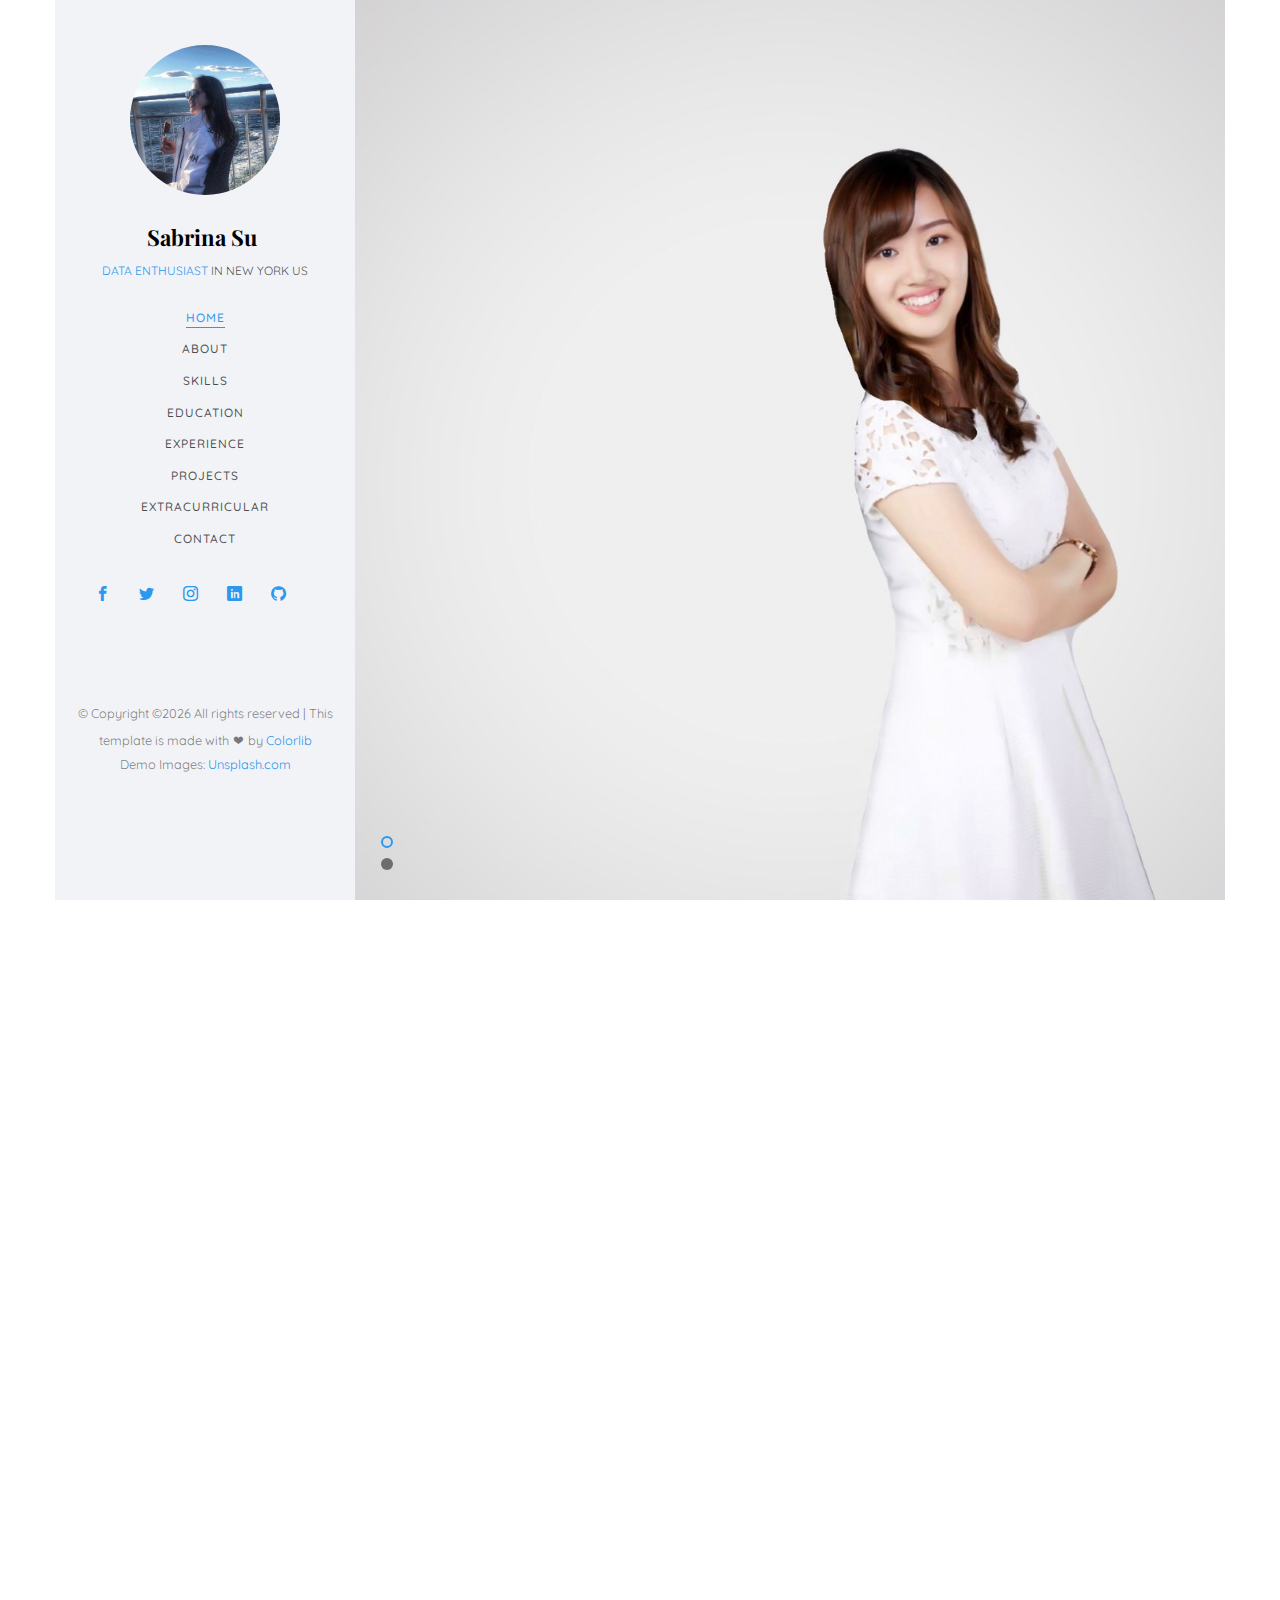
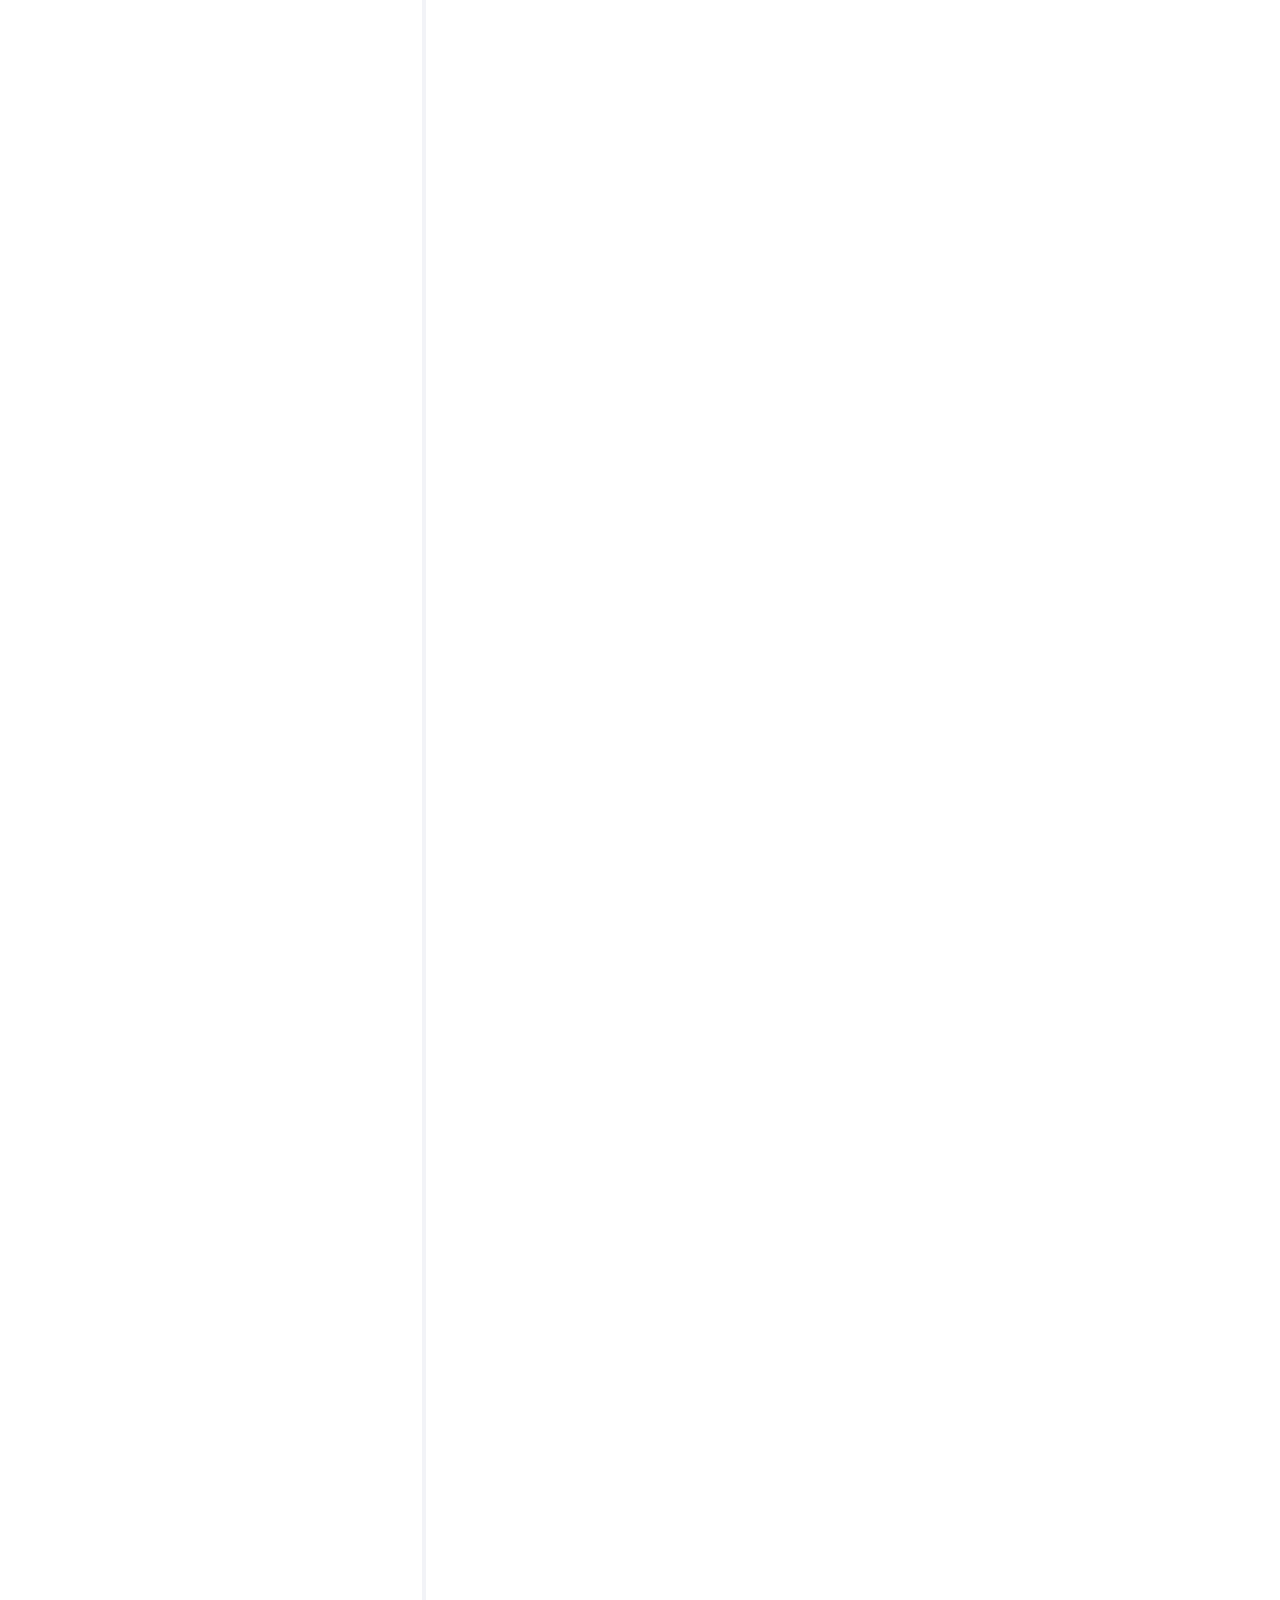
==== commit a5dbc45f: "Update index.html" ====
--- a/index.html
+++ b/index.html
@@ -221,14 +221,14 @@
 					<div class="row">
 						<div class="col-md-6 col-md-offset-3 col-md-pull-3 animate-box" data-animate-effect="fadeInLeft">
 							<span class="heading-meta">My Specialty</span>
-							<h2 class="colorlib-heading animate-box">Here are some of My Skills</h2>
+							<h2 class="colorlib-heading animate-box">Some of My Skills</h2>
 						</div>
 					</div>
 					<div class="row row-pt-md">
 						<div class="col-md-4 text-center animate-box">
 							<div class="services color-1">
 								<span class="icon">
-									<i class="icon-bulb"></i>
+									<i class="icon-bulb" style="float: left; margin-left: 35px;margin-top: 10px;"></i>
 								</span>
 								<div class="desc">
 									<h3>Innovative Ideas</h3>
@@ -239,7 +239,7 @@
 						<div class="col-md-4 text-center animate-box">
 							<div class="services color-2">
 								<span class="icon">
-									<i class="icon-data"></i>
+									<i class="icon-data" style="float: left; margin-left: 35px;margin-top: 10px;"></i>
 								</span>
 								<div class="desc">
 									<h3>Programming Language</h3>
@@ -250,7 +250,7 @@
 						<div class="col-md-4 text-center animate-box">
 							<div class="services color-3">
 								<span class="icon">
-									<i class="icon-phone3"></i>
+									<i class="icon-phone3" style="float: left; margin-left: 35px;margin-top: 10px;"></i>
 								</span>
 								<div class="desc">
 									<h3>Packages</h3>
@@ -262,7 +262,7 @@
 						<div class="col-md-4 text-center animate-box">
 							<div class="services color-4">
 								<span class="icon">
-									<i class="icon-layers2"></i>
+									<i class="icon-layers2" style="float: left; margin-left: 35px;margin-top: 10px;"></i>
 								</span>
 								<div class="desc">
 									<h3>Web Development</h3>
@@ -273,7 +273,7 @@
 						<div class="col-md-4 text-center animate-box">
 							<div class="services color-5">
 								<span class="icon">
-									<i class="icon-data"></i>
+									<i class="icon-data" style="float: left; margin-left: 35px;margin-top: 10px;"></i>
 								</span>
 								<div class="desc">
 									<h3>Database</h3>
@@ -284,7 +284,7 @@
 						<div class="col-md-4 text-center animate-box">
 							<div class="services color-6">
 								<span class="icon">
-									<i class="icon-phone3"></i>
+									<i class="icon-phone3" style="float: left; margin-left: 35px;margin-top: 10px;"></i>
 								</span>
 								<div class="desc">
 									<h3>Tools and Environment</h3>
@@ -582,7 +582,7 @@
 							<div class="project" style="background-image: url(images/PictureYourWay.png);">
 								<div class="desc">
 									<div class="con">
-										<h3><a href="work.html">Picture Your Way — Picture-based Attraction Recommendation System Development</a></h3>
+										<h3><a href="https://github.com/sabrinasu424/Picture-Your-Way">Picture Your Way — Picture-based Attraction Recommendation System Development</a></h3>
 										<span>•	Proposed an innovative algorithm by combining LDA topic modeling and k-means algorithms in Scatter/Gather, a document-clustering structure, through Python and VBA programming.</span>
 										<span>•	Developed a system using JavaScript to recommend personalized preferable attractions in Taiwan to users and achieved PR 72 system effectiveness and 74% precision value.</span>
 			
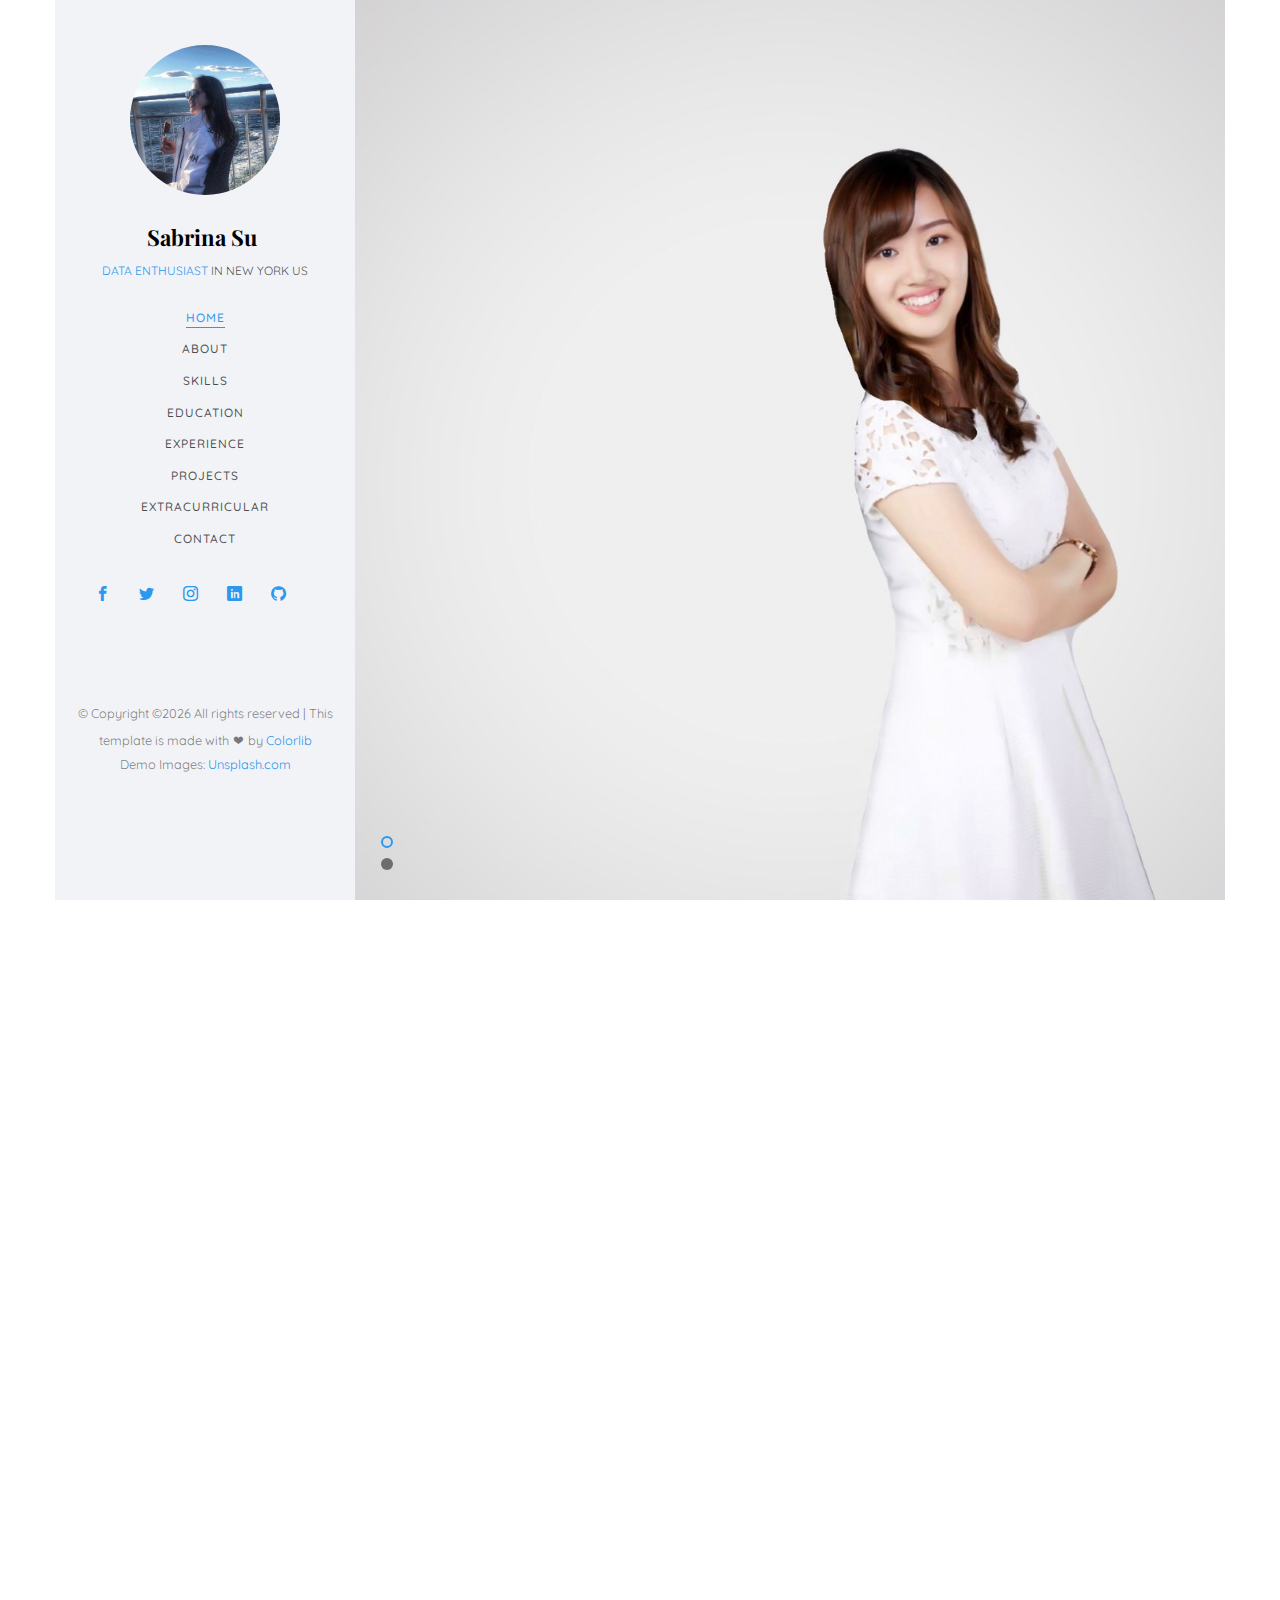
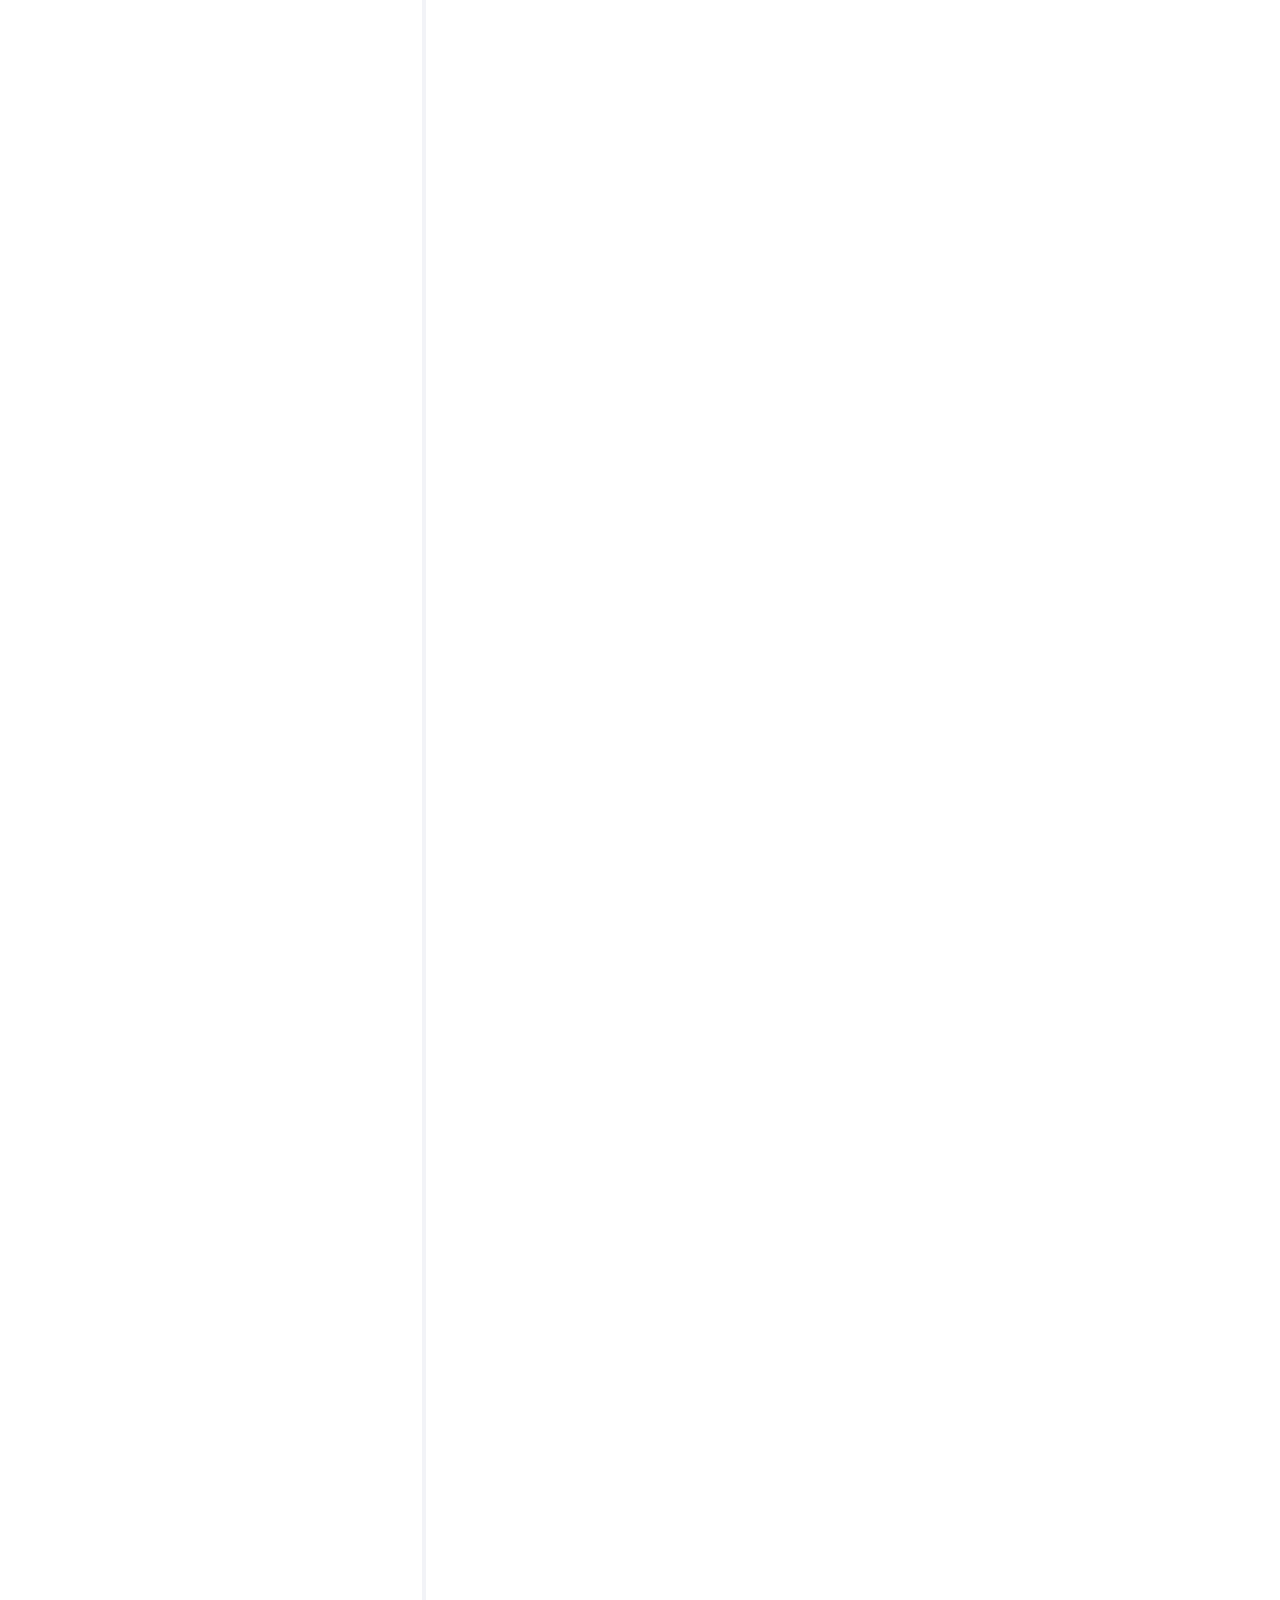
==== commit 84d28644: "Add Micron" ====
--- a/index.html
+++ b/index.html
@@ -440,6 +440,22 @@
 					<div class="row">
 						<div class="col-md-12">
 				         <div class="timeline-centered">
+							<article class="timeline-entry animate-box" data-animate-effect="fadeInLeft">
+					            <div class="timeline-entry-inner">
+
+					               <div class="timeline-icon color-1">
+					                  <i class="icon-pen2"></i>
+					               </div>
+
+					               <div class="timeline-label">
+									  <h2><a href="#">Micron Technology</a>  <span>Taichung, Taiwan</span></h2> 
+					                  <h2><a href="#">Data Science Engineer, Smart MFG & AI</a> <span>Sept 2020- Present</span></h2>
+									  <p>• Applied data science techniques on quality and labor productivity producrts.</p>
+									  <p>• Designed and developed systems to provide solutions and support manufacturing processes.</p>
+									  <img src="images/Micron.png" alt="Micron" style= "max-width:30%; max-height:35%;">
+					               </div>
+					            </div>
+							 </article>
 					         <article class="timeline-entry animate-box" data-animate-effect="fadeInLeft">
 					            <div class="timeline-entry-inner">
 
@@ -553,7 +569,7 @@
 							<div class="project" style="background-image: url(images/img-1.jpg);">
 								<div class="desc">
 									<div class="con">
-										<h3><a href="work.html">Sentimental Analysis on Twitter during COVID-19 </a></h3>
+										<h3><a href="https://github.com/sabrinasu424/Twitter-through-COVID">Sentimental Analysis on Twitter during COVID-19 </a></h3>
 										<span>•	Assessing differential effects between cities in the US across crisis progression through sentimental analysis on tweets.</span>
 										<span>•	Conducted LDA topic models and observed the topic dynamics across different time and location.</span>
 										<p class="icon">
@@ -588,7 +604,7 @@
 			
 										
 										<p class="icon">
-											<span><a href="#">more...</a></span>
+											<span><a href="https://github.com/sabrinasu424/Picture-Your-Way">more...</a></span>
 										</p>
 									</div>
 								</div>
